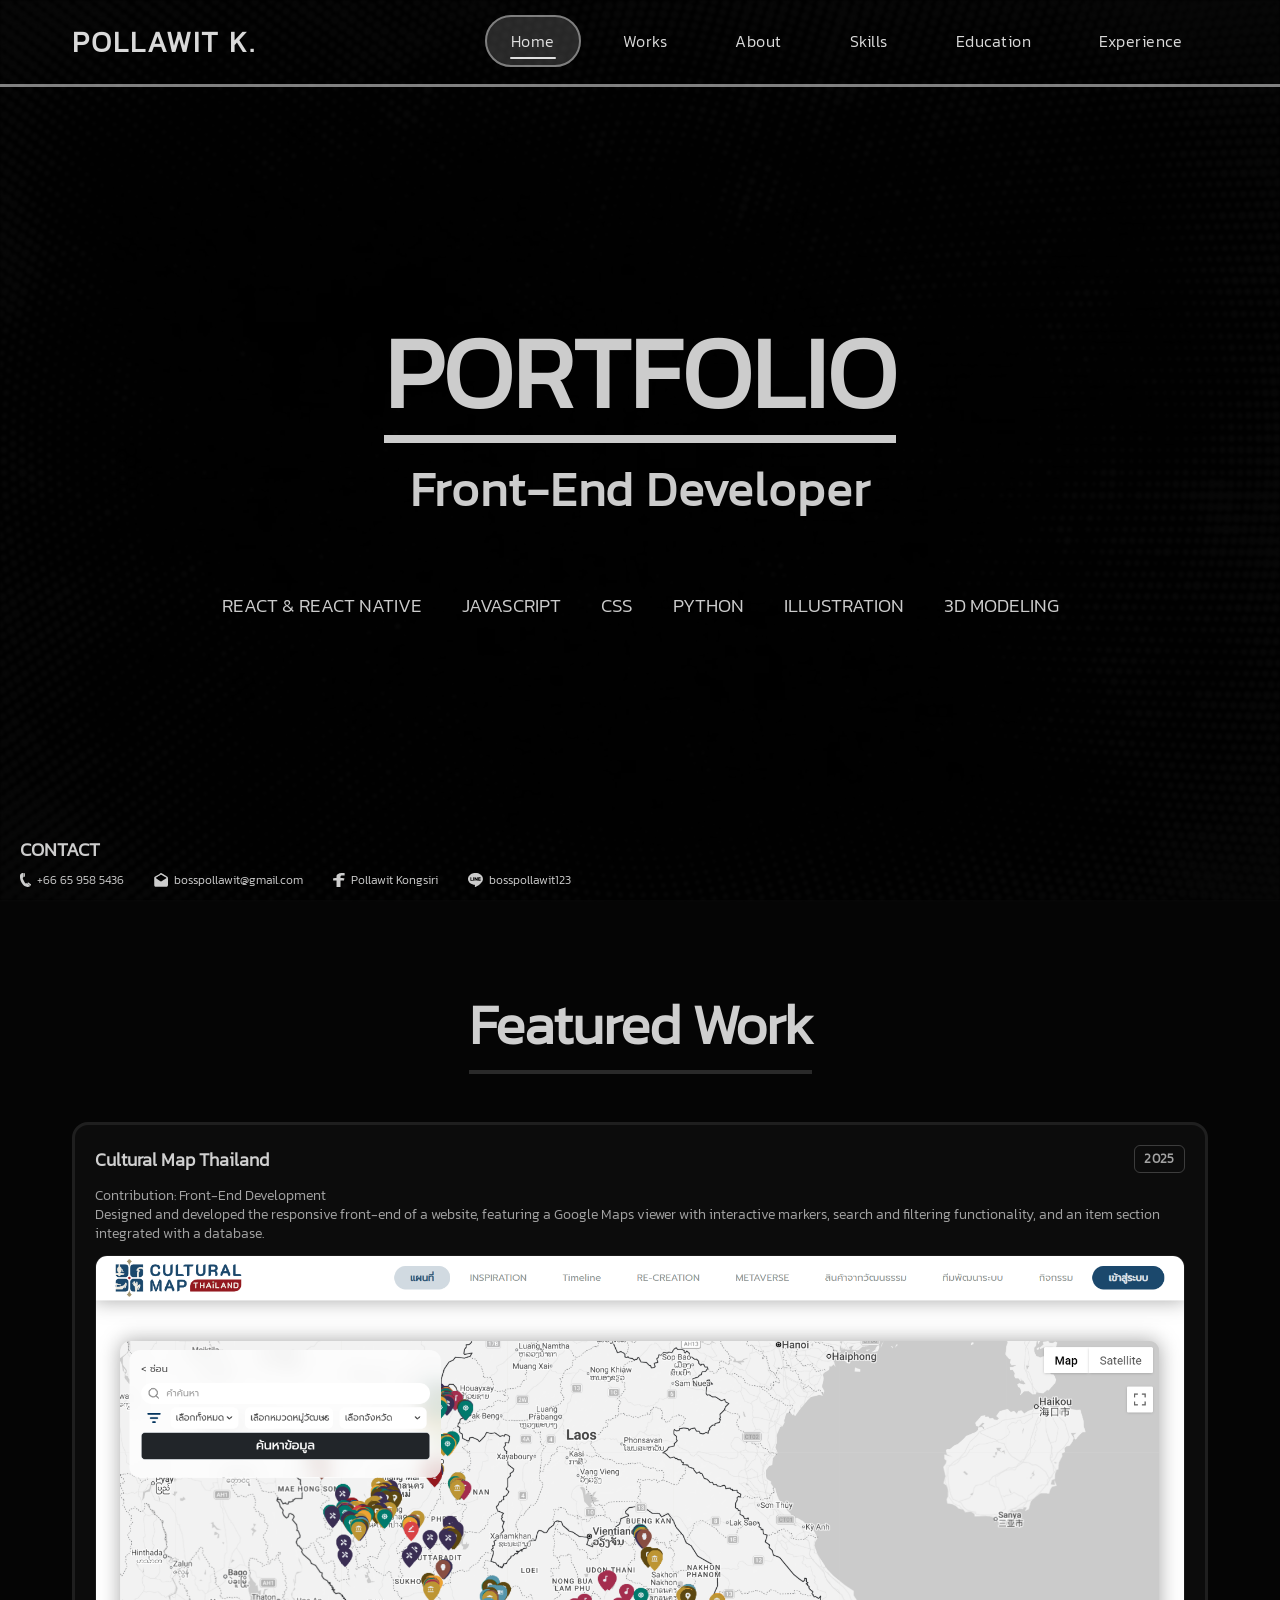
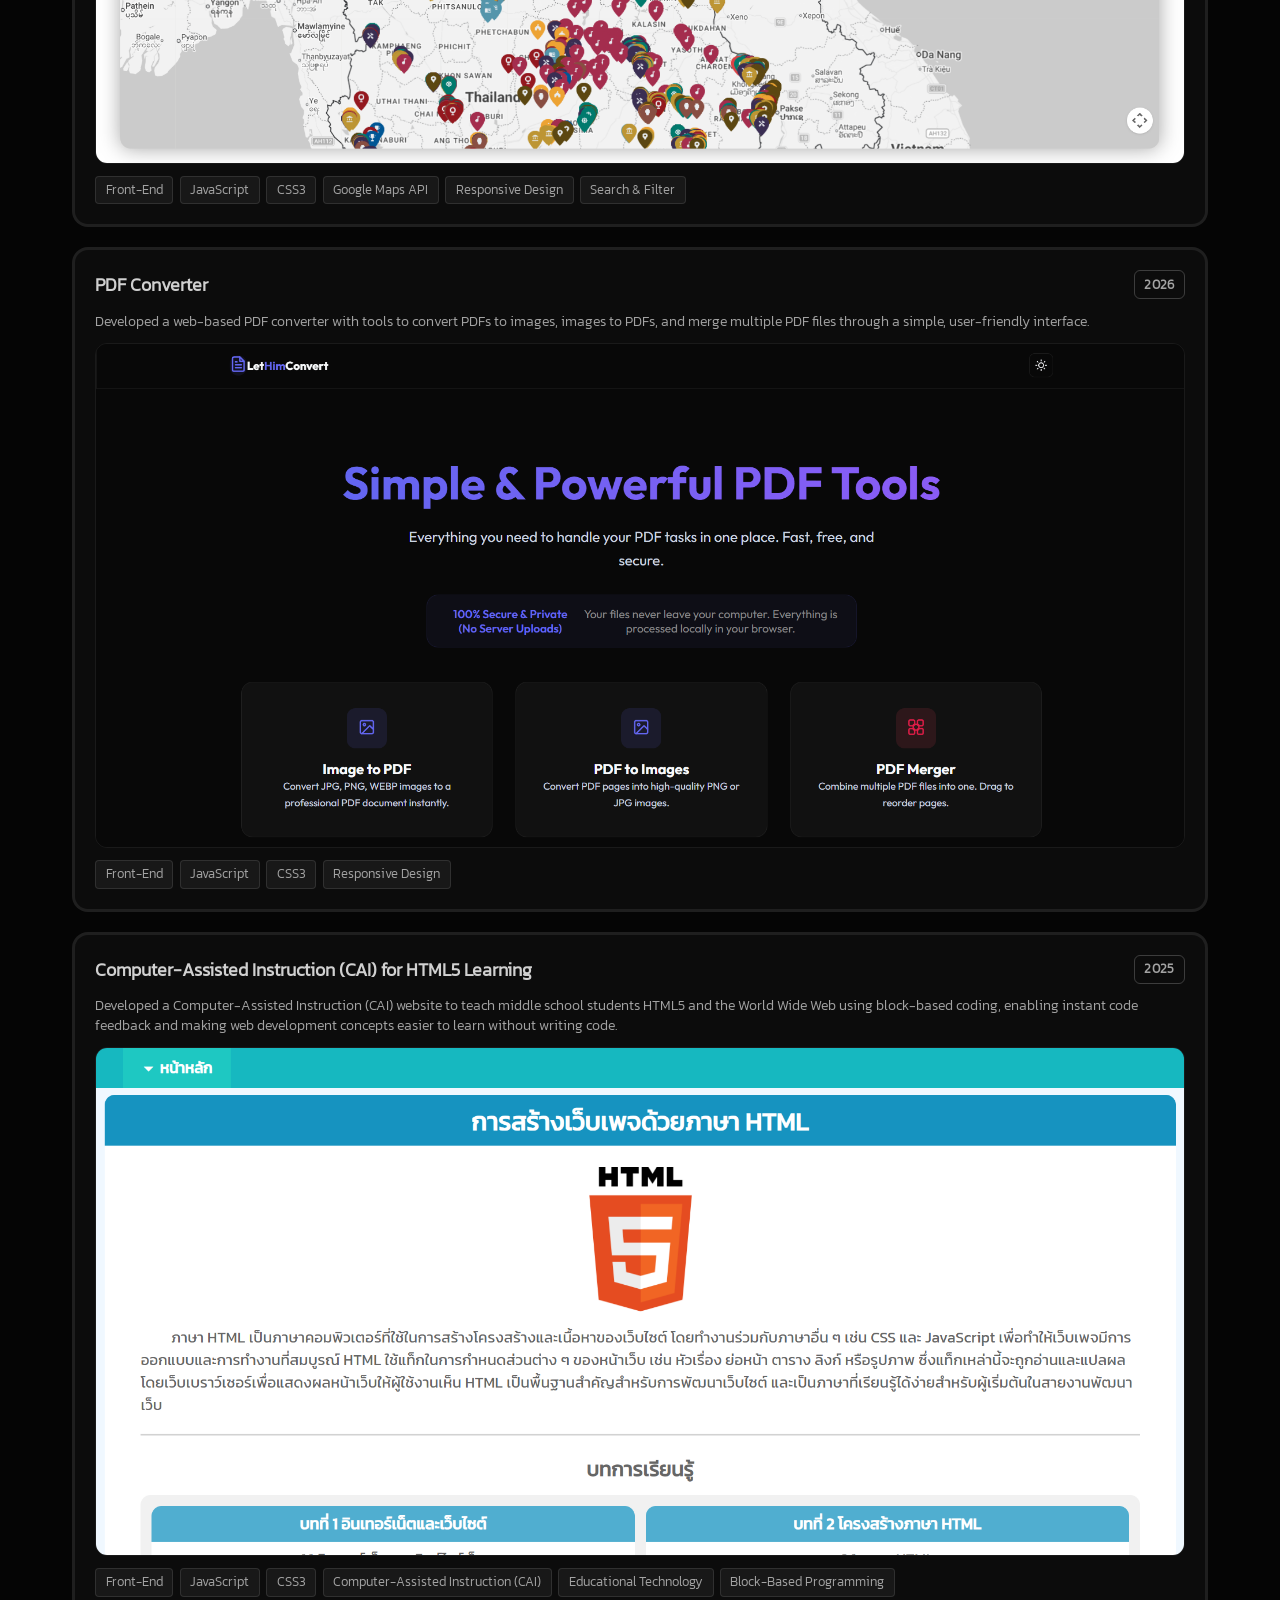
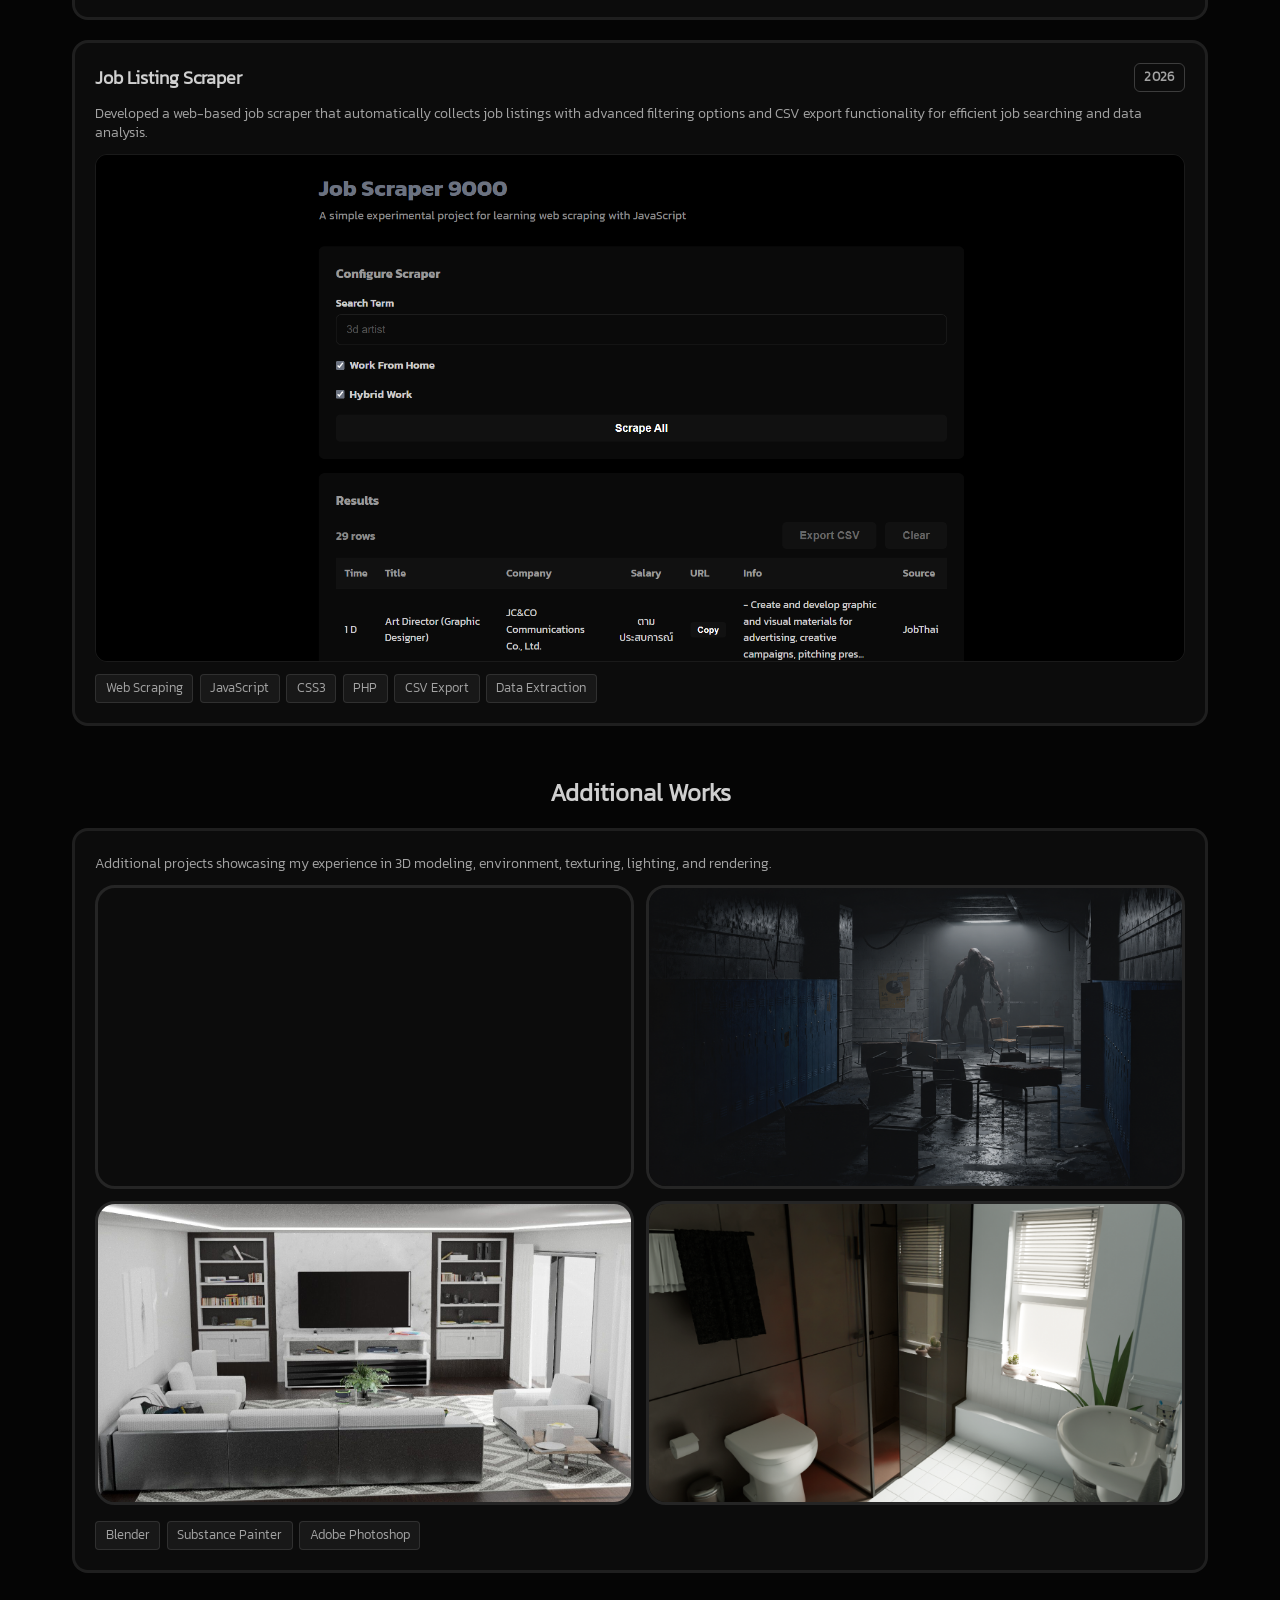
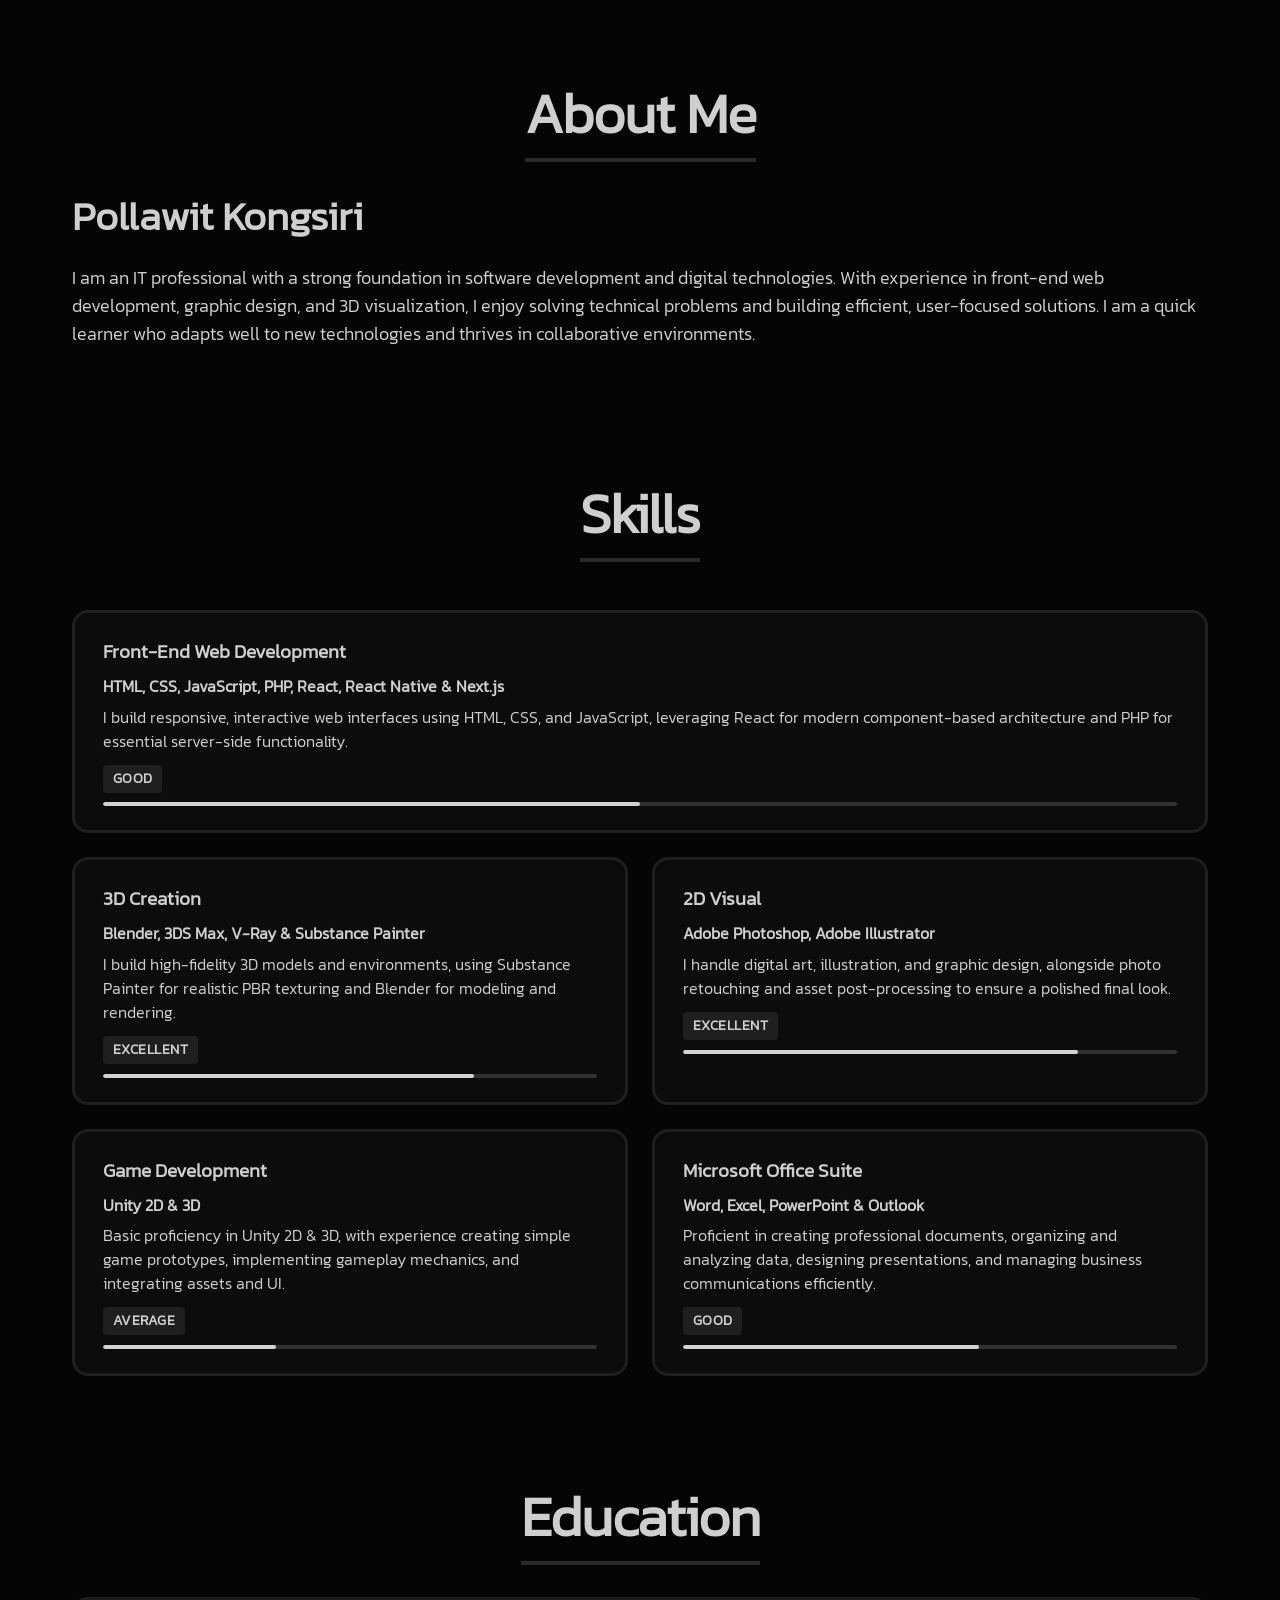
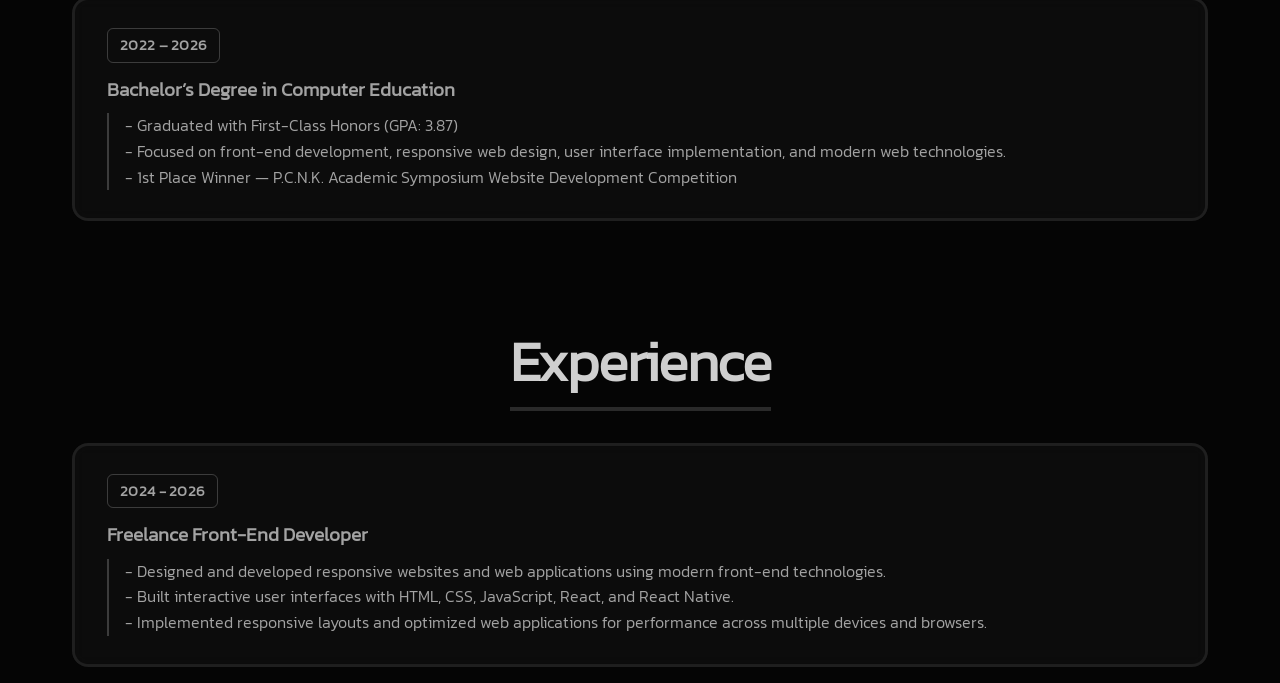
==== index.html @ aaf0870d "Update index.html" ====
<!DOCTYPE html>
<html lang="en">

<head>
    <meta charset="UTF-8">
    <meta name="viewport" content="width=device-width, initial-scale=1.0">
    <title>Portfolio Pollawit</title>

    <link rel="stylesheet" href="wstyle.css">
</head>

<body>

    <div id="loader">
        <div class="loader-content">
            <div class="loader-circle"></div>
            <h1>PORTFOLIO</h1>
        </div>
    </div>

    <div class="overlay">
    </div>

    <nav id="navbar">
        <div class="nav-container">
            <a href="#home" class="logo">
                <div class="logo-text">POLLAWIT K.</div>
            </a>
            <ul class="nav-links">
                <li><a href="#home">Home</a></li>
                <li><a href="#portfolio">Works</a></li>
                <li><a href="#about">About</a></li>
                <li><a href="#skills">Skills</a></li>
                <li><a href="#timeline">Education</a></li>
                <li><a href="#exp">Experience</a></li>
            </ul>
            <div class="mobile-menu-btn" id="mobileMenuBtn">
                <span></span>
                <span></span>
                <span></span>
            </div>
        </div>
        <div class="mobile-nav" id="mobileNav">
            <ul>
                <li><a href="#home">Home</a></li>
                <li><a href="#portfolio">Works</a></li>
                <li><a href="#about">About</a></li>
                <li><a href="#skills">Skills</a></li>
                <li><a href="#timeline">Education</a></li>
                <li><a href="#exp">Experience</a></li>
            </ul>
        </div>
    </nav>

    <section id="home" class="hero">
        <div class="hero-bg-animation">
            <div class="vidcontainer">
                <video autoplay muted loop preload="true" id="vid">
                    <source src="3.mp4" type="video/mp4">
                </video>
            </div>
        </div>
        <div class="hero-content">
            <h1>PORTFOLIO</h1>
            <div class="subtitle">Front-End Developer</div>
            <div class="bannerflex">
                <div class="bannerfitem">React & React Native</div>
                <div class="bannerfitem">JavaScript</div>
                <div class="bannerfitem">CSS</div>
                <div class="bannerfitem">Python</div>
                <div class="bannerfitem">Illustration</div>
                <div class="bannerfitem">3D Modeling</div>
            </div>
        </div>
        <div class="bannerbot">
            <div class="bannerbothead">CONTACT</div>
            <div class="bannerbotflex">
                <div class="bannerfitem"><img src="phone.svg" alt="" class="bannericon">+66 65 958 5436</div>
                <div class="bannerfitem"><img src="mail.svg" alt="" class="bannericon">bosspollawit@gmail.com</div>
                <div class="bannerfitem"><img src="face.svg" alt="" class="bannericon">Pollawit Kongsiri</div>
                <div class="bannerfitem"><img src="line.svg" alt="" class="bannericon">bosspollawit123</div>
            </div>
        </div>
    </section>



    <section id="portfolio2">
        <div class="container">
            <div class="section-header">
                <h2 class="section-title">Featured Work</h2>
            </div>

            <div class="p2-grid">
                <div class="p2-item">
                    <div class="p2-item-top">
                        <h3 class="p2-item-title">Cultural Map Thailand</h3>
                        <span class="p2-year">2025</span>
                    </div>
                    <p class="p2-item-desc">Contribution: Front-End Development
                        <br>
                        Designed and developed the responsive front-end of a website, featuring a
                        Google Maps viewer with interactive markers, search and filtering functionality, and an item
                        section integrated with a database.
                    </p>
                    <div class="p2-item-img" onclick=" window.open('https://culturalmapthailand.info/map');">
                        <img src="w1.png" alt="Cultural Map Thailand">
                    </div>
                    <div class="p2-tags">
                        <span>Front-End</span>
                        <span>JavaScript</span>
                        <span>CSS3</span>
                        <span>Google Maps API</span>
                        <span>Responsive Design</span>
                        <span>Search & Filter</span>
                    </div>
                </div>

                <div class="p2-item">
                    <div class="p2-item-top">
                        <h3 class="p2-item-title">PDF Converter</h3>
                        <span class="p2-year">2026</span>
                    </div>
                    <p class="p2-item-desc">Developed a web-based PDF converter with tools to convert PDFs to images,
                        images to PDFs, and merge multiple PDF files through a simple, user-friendly interface.
                    </p>
                    <div class="p2-item-img"
                        onclick=" window.open('https://wonderingg655.github.io/LetHimConvert2/#/');">
                        <img src="w3.png" alt="PDF Converter">
                    </div>
                    <div class="p2-tags">
                        <span>Front-End</span>
                        <span>JavaScript</span>
                        <span>CSS3</span>
                        <span>Responsive Design</span>
                    </div>
                </div>

                <div class="p2-item">
                    <div class="p2-item-top">
                        <h3 class="p2-item-title">Computer-Assisted Instruction (CAI) for HTML5 Learning</h3>
                        <span class="p2-year">2025</span>
                    </div>
                    <p class="p2-item-desc">Developed a Computer-Assisted Instruction (CAI) website to teach middle
                        school students HTML5 and the World Wide Web using block-based coding, enabling instant code
                        feedback and making web development concepts easier to learn without writing code.</p>
                    <div class="p2-item-img" onclick=" window.open('https://wonderingg655.github.io/WebTest/');">
                        <img src="w2.png" alt="Computer-Assisted Instruction (CAI) for HTML5 Learning">
                    </div>
                    <div class="p2-tags">
                        <span>Front-End</span>
                        <span>JavaScript</span>
                        <span>CSS3</span>
                        <span>Computer-Assisted Instruction (CAI)</span>
                        <span>Educational Technology</span>
                        <span>Block-Based Programming</span>
                    </div>
                </div>

                <div class="p2-item">
                    <div class="p2-item-top">
                        <h3 class="p2-item-title">Job Listing Scraper</h3>
                        <span class="p2-year">2026</span>
                    </div>
                    <p class="p2-item-desc">Developed a web-based job scraper that automatically collects job listings
                        with advanced filtering options and CSV export functionality for efficient job searching and
                        data analysis.</p>
                    <div class="p2-item-img" onclick=" window.open('https://jobscraper9000.netlify.app/');">
                        <img src="w4.png" alt="Web Scraper">
                    </div>
                    <div class="p2-tags">
                        <span>Web Scraping</span>
                        <span>JavaScript</span>
                        <span>CSS3</span>
                        <span>PHP</span>
                        <span>CSV Export</span>
                        <span>Data Extraction</span>
                    </div>
                </div>
            </div>

            <h2 class="h2artwork" style="margin: 3rem  0 1rem 0">Additional Works</h2>

            <div class="p2-item">
                <p class="p2-item-desc">Additional projects showcasing my experience in 3D modeling, environment,
                    texturing, lighting, and rendering.</p>
                <div class="portfolio-grid" style="margin-top: 0; margin-bottom: 1rem;">
                    <div class="featured-collage-item">
                        <video autoplay muted loop preload="true" id="vid2">
                            <source src="3.mp4" type="video/mp4">
                        </video>
                    </div>
                    <div class="featured-collage-item">
                        <img src="3d1_1.png" alt="3D artwork">
                    </div>
                    <div class="featured-collage-item">
                        <img src="3d3_1.jpg" alt="3D artwork">
                    </div>
                    <div class="featured-collage-item">
                        <img src="3d5_1.png" alt="3D artwork">
                    </div>
                </div>
                <div class="p2-tags">
                    <span>Blender</span>
                    <span>Substance Painter</span>
                    <span>Adobe Photoshop</span>
                </div>
            </div>
        </div>
    </section>

    <section id="about">
        <div class="container">
            <div class="section-header">
                <h2 class="section-title">About Me</h2>
            </div>

            <div class="about-content" style="margin-top: -10px;">
                <div class="about-intro">
                    <div class="about-text">
                        <h3>Pollawit Kongsiri</h3>
                        <p>I am an IT professional with a strong foundation in software development and digital
                            technologies. With experience in front-end web development, graphic design, and 3D
                            visualization, I enjoy solving technical problems and building efficient, user-focused
                            solutions. I am a quick learner who adapts well to new technologies and thrives in
                            collaborative environments.</p>
                    </div>
                </div>
            </div>
        </div>
    </section>

    <section id="skills">
        <div class="container">
            <div class="section-header">
                <h2 class="section-title">Skills</h2>
            </div>

            <div class="skills-container">
                <div class="skills-list">

                    <div class="skill-item skill-item--full">
                        <h4>Front-End Web Development</h4>
                        <p><strong>HTML, CSS, JavaScript, PHP, React, React Native & Next.js</strong></p>
                        <p>I build responsive, interactive web interfaces using HTML, CSS, and JavaScript, leveraging
                            React for modern component-based architecture and PHP for essential server-side
                            functionality.
                        </p>
                        <span class="skill-level">Good</span>
                        <div class="skill-progress">
                            <div class="skill-progress-bar" style="width: 50%"></div>
                        </div>
                    </div>

                    <div class="skill-item">
                        <h4>3D Creation</h4>
                        <p><strong>Blender, 3DS Max, V-Ray & Substance Painter</strong></p>
                        <p>I build high-fidelity 3D models and environments, using Substance Painter for realistic PBR
                            texturing and Blender for modeling and rendering.</p>
                        <span class="skill-level">Excellent</span>
                        <div class="skill-progress">
                            <div class="skill-progress-bar" style="width: 75%"></div>
                        </div>
                    </div>

                    <div class="skill-item">
                        <h4>2D Visual</h4>
                        <p><strong>Adobe Photoshop, Adobe Illustrator</strong></p>
                        <p>I handle digital art, illustration, and graphic design, alongside photo retouching and asset
                            post-processing to ensure a polished final look.</p>
                        <span class="skill-level">Excellent</span>
                        <div class="skill-progress">
                            <div class="skill-progress-bar" style="width: 80%"></div>
                        </div>
                    </div>

                    <div class="skill-item">
                        <h4>Game Development</h4>
                        <p><strong>Unity 2D & 3D</strong></p>
                        <p>Basic proficiency in Unity 2D & 3D, with experience creating simple game prototypes,
                            implementing gameplay mechanics, and integrating assets and UI.</p>
                        <span class="skill-level">Average</span>
                        <div class="skill-progress">
                            <div class="skill-progress-bar" style="width: 35%"></div>
                        </div>
                    </div>

                    <div class="skill-item">
                        <h4>Microsoft Office Suite</h4>
                        <p><strong>Word, Excel, PowerPoint & Outlook</strong></p>
                        <p>Proficient in creating professional documents, organizing and analyzing data, designing
                            presentations, and managing business communications efficiently.</p>
                        <span class="skill-level">Good</span>
                        <div class="skill-progress">
                            <div class="skill-progress-bar" style="width: 60%"></div>
                        </div>
                    </div>
                </div>
            </div>
        </div>
    </section>

    <section id="timeline">
        <div class="container">
            <div class="section-header">
                <h2 class="section-title">Education</h2>
            </div>

            <div class="timeline-container">
                <div class="timeline-content">
                    <span class="timeline-year">2022 – 2026</span>
                    <h3 class="timeline-title">Bachelor’s Degree in Computer Education</h3>
                    <p class="timeline-achievement">- Graduated with First-Class Honors (GPA: 3.87) <br>
                        - Focused on front-end development, responsive web design, user interface implementation, and
                        modern web technologies. <br>
                        - 1st Place Winner — P.C.N.K. Academic Symposium Website Development
                        Competition</p>
                </div>
            </div>
        </div>
    </section>

    <section id="exp">
        <div class="container">
            <div class="section-header">
                <h2 class="section-title">Experience</h2>
            </div>

            <div class="timeline-container">
                <div class="timeline-content">
                    <span class="timeline-year">2024 - 2026</span>
                    <h3 class="timeline-title">Freelance Front-End Developer</h3>
                    <p class="timeline-achievement">- Designed and developed responsive websites and web applications
                        using modern front-end technologies. <br>
                        - Built interactive user interfaces with HTML, CSS, JavaScript, React, and React Native. <br>
                        - Implemented responsive layouts and optimized web applications for performance across multiple
                        devices and browsers.
                    </p>
                </div>
            </div>
        </div>
    </section>

    <script src="js.js"></script>

</html>
---- wstyle.css ----
@charset "utf-8";

html {
    scroll-behavior: smooth;
}

* {
    margin: 0;
    padding: 0;
    box-sizing: border-box;
}

:root {
    color-scheme: dark;
    --white-text: rgba(255, 255, 255, 0.85);
    --black-text: rgba(230, 230, 230, 0.9);
    --glass-bg: rgba(255, 255, 255, 0.03);
    --glass-border: rgba(255, 255, 255, 0.08);
    --accent-blue: #9ca3af;
    --accent-blue-dark: #6b7280;
    --accent-glow: rgba(156, 163, 175, 0.15);
    --accent-hover: rgba(156, 163, 175, 0.8);
    --bg-color: #000000;
    --text-secondary: #a3a3a3;
    --section-bg: rgba(255, 255, 255, 0.02);
}

@font-face {
    font-family: myFont;
    src: url(Kanit-Light.ttf);
}

body {
    font-family: 'myFont';
    background-attachment: fixed;
    overflow-x: hidden;
    min-height: 100vh;
    line-height: 1.6;
    background-color: var(--bg-color);
    color: var(--text-secondary);
}

.container {
    max-width: 1200px;
    margin: 0 auto;
    padding: 0 2rem;
}

nav {
    position: fixed;
    top: 0;
    width: 100%;
    z-index: 50;
    padding: 0.8rem 0;
    transition: all 0.4s cubic-bezier(0.4, 0, 0.2, 1);
    background: rgba(0, 0, 0, 0.2);
    backdrop-filter: blur(10px);
    -webkit-backdrop-filter: blur(10px);
    border-bottom: 3px solid rgba(255, 255, 255, 0.5);
    box-shadow: 0 4px 30px rgba(0, 0, 0, 0.3);
    color: var(--white-text);
}

nav.scrolled {
    border-bottom: 3px solid rgba(255, 255, 255, 0.1);
    color: var(--black-text);
    background: rgba(0, 0, 0, 0.85);
}

.nav-container {
    max-width: 1200px;
    margin: 0 auto;
    display: flex;
    justify-content: space-between;
    align-items: center;
    padding: 0.375rem 2rem;
    flex-wrap: nowrap;
    gap: 0.5rem;
}

.logo {
    display: flex;
    align-items: center;
    gap: 0.5rem;
    text-decoration: none;
    color: inherit;
    transition: opacity 0.3s ease;
}

.logo:hover {
    opacity: 0.85;
}

.logo-text {
    font-size: 1.8rem;
    font-weight: 700;
    letter-spacing: 2px;
}

.nav-links {
    display: flex;
    list-style: none;
    gap: 1rem;
}

.nav-links a {
    text-decoration: none;
    padding: 0.75rem 1.5rem;
    border-radius: 50px;
    font-weight: 500;
    letter-spacing: 0.5px;
    position: relative;
    border: 2px solid transparent;
    color: var(--white-text);
    transition: all 0.3s cubic-bezier(0.4, 0, 0.2, 1);
}

nav.scrolled .nav-links a {
    color: var(--black-text);
}

.nav-links a::after {
    content: '';
    position: absolute;
    bottom: 6px;
    left: 50%;
    width: 0;
    height: 2px;
    background: currentColor;
    border-radius: 1px;
    transition: width 0.3s cubic-bezier(0.4, 0, 0.2, 1), left 0.3s cubic-bezier(0.4, 0, 0.2, 1);
}

.nav-links a:hover {
    transform: translateY(-2px);
    background: rgba(204, 204, 204, 0.1);
}

nav.scrolled .nav-links a:hover {
    background: rgba(255, 255, 255, 0.08);
}

.nav-links a:hover::after {
    width: 50%;
    left: 25%;
}

.nav-links a.active {
    background: rgba(255, 255, 255, 0.15);
    border-color: rgba(255, 255, 255, 0.4);
}

nav.scrolled .nav-links a.active {
    background: rgba(255, 255, 255, 0.15);
    border-color: rgba(255, 255, 255, 0.3);
}

.nav-links a.active::after {
    width: 50%;
    left: 25%;
}

@media (max-width: 1000px) {
    .nav-container {
        justify-content: center;
        flex-direction: column;
        gap: 1.5rem;
        padding: 1rem 0.5rem;
    }

    .logo {
        order: 1;
    }

    .nav-links {
        order: 2;
        gap: 0.5rem;
        flex-wrap: nowrap;
        justify-content: center;
    }

    .nav-links a {
        padding: 0.5rem 1.25rem;
    }

    .mobile-menu-btn {
        display: none !important;
    }

    .hero {
        padding-top: 240px;
    }
}

@media (max-width: 880px) {
    .hero {
        padding-top: 160px;
    }
}

.mobile-menu-btn {
    display: none;
    flex-direction: column;
    cursor: pointer;
    gap: 4px;
    padding: 0.5rem;
}

.mobile-menu-btn span {
    width: 25px;
    height: 3px;
    background: var(--white-text);
    border-radius: 2px;
    transition: all 0.3s ease;
}

nav.scrolled .mobile-menu-btn span {
    background: var(--black-text);
}

.mobile-menu-btn.active span:nth-child(1) {
    transform: rotate(45deg) translate(6px, 6px);
}

.mobile-menu-btn.active span:nth-child(2) {
    opacity: 0;
}

.mobile-menu-btn.active span:nth-child(3) {
    transform: rotate(-45deg) translate(6px, -6px);
}

.mobile-nav {
    position: fixed;
    top: 80px;
    left: 0;
    width: 100%;
    backdrop-filter: blur(30px);
    -webkit-backdrop-filter: blur(30px);
    background: rgba(0, 0, 0, 0.2);
    transform: translateY(-100%);
    transition: 0.3s ease;
    border-bottom: 1px solid rgba(255, 255, 255, 0.1);
    opacity: 0;
    pointer-events: none;
}

nav.scrolled .mobile-nav {
    background-color: rgba(11, 15, 25, 0.85);
}

.mobile-nav.active {
    transform: translateY(0);
    background: rgba(0, 0, 0, 0.2);
    opacity: 1;
    pointer-events: auto;
}

.mobile-nav ul {
    list-style: none;
    padding: 2rem;
    display: flex;
    flex-direction: column;
    gap: 0.7rem;
}

.mobile-nav a {
    color: var(--white-text);
    text-decoration: none;
    padding: 1rem;
    border-radius: 15px;
    transition: all 0.3s ease;
    text-align: center;
    font-weight: 500;
    display: block;
    position: relative;
    border: 2px solid transparent;
}

nav.scrolled .mobile-nav a {
    color: var(--black-text);
}

.mobile-nav a:hover {
    background: rgba(255, 255, 255, 0.1);
}

nav.scrolled .mobile-nav a:hover {
    background: rgba(255, 255, 255, 0.08);
}

.mobile-nav a.active {
    background: rgba(255, 255, 255, 0.15);
    border-color: var(--white-text);
}

nav.scrolled .mobile-nav a.active {
    background: rgba(255, 255, 255, 0.15);
    border-color: var(--black-text);
}

section {
    padding: 3rem 0 1rem;
    position: relative;
    background: var(--section-bg);
}

#home {
    background: transparent;
}

.section-header {
    text-align: center;
    margin-top: 2rem;
    margin-bottom: 2rem;
    color: var(--black-text);
}

.section-title {
    font-size: clamp(2rem, 5vw, 3.5rem);
    font-weight: 700;
    margin-bottom: 1rem;
    border-bottom: 4px solid rgba(255, 255, 255, 0.15);
    letter-spacing: -1px;
    width: fit-content;
    margin: auto;
}

.hero {
    min-height: 100vh;
    display: flex;
    align-items: center;
    justify-content: center;
    padding: 100px auto;
    position: relative;
    overflow: hidden;
}

.hero-bg-animation {
    position: absolute;
    top: 0;
    left: 0;
    right: 0;
    bottom: 0;
    overflow: hidden;
    z-index: 1;
}


.hero-content {
    position: relative;
    z-index: 2;
    display: flex;
    flex-direction: column;
    align-items: center;
    text-align: center;
    max-width: 1000px;
    margin: 0 auto;
    color: rgba(255, 255, 255, 0.8);
}

.hero h1 {
    font-size: clamp(6rem, 8vw, 10rem);
    line-height: 1.22;
    overflow: hidden;
    font-weight: 900;
    margin-bottom: 0.5rem;
    letter-spacing: -1px;
    animation: slideInUp 1s ease-out;
    border-bottom: clamp(2px, 1vw, 8px) solid rgba(255, 255, 255, 0.8);
}

.hero .subtitle {
    font-size: clamp(2.5rem, 8vw, 3rem);
    margin-bottom: 0.8rem;
    font-weight: 700;
    letter-spacing: 1px;
    animation: slideInUp 1s ease-out 0.3s both;
}

.bannerflex {
    margin-top: 50px;
    display: flex;
    justify-content: center;
    gap: 20px;
    flex-direction: row;
    flex-wrap: wrap;
    align-items: center;
}

.bannerfitem {
    font-size: clamp(0.75rem, 2vw, 1.2rem);
    animation: slideInUp 1s ease-out 0.3s both;
    padding: 0 10px;
}

.bannerflex .bannerfitem {
    text-transform: uppercase;
}

.bannerbot {
    position: absolute;
    width: 100%;
    height: auto;
    padding: 10px;
    left: 0;
    bottom: 0;
    z-index: 2;
    color: rgba(255, 255, 255, 0.8);
    animation: slideInUp 1s ease-out 0.3s both;
}

.bannerbotflex {
    display: flex;
    justify-content: left;
    gap: 10px;
    flex-direction: row;
    flex-wrap: wrap;
    align-items: center;
}

.bannerbotflex .bannerfitem {
    font-size: clamp(0.65rem, 2vw, 0.75rem);
    display: inline-flex;
    align-items: center;
    gap: 6px;
    min-width: 0;
    flex-shrink: 1;
}

.bannerbotflex .bannericon {
    width: auto;
    height: 14px;
    flex-shrink: 0;
    opacity: 0.8;
}

.bannerbotflex img[src="face.svg"] {
    width: 12px;
}

.bannerbothead {
    font-size: clamp(0.85rem, 2vw, 1.2rem);
    font-weight: 900;
    padding: 0 10px;
    margin-bottom: 5px;
}

.about-content {
    display: flex;
    flex-direction: column;
    gap: 3rem;
    margin-top: 3rem;
}

.about-intro {
    display: flex;
    align-items: center;
    gap: 3rem;
    flex-wrap: wrap;
    justify-content: center;
}

.about-text {
    flex: 1;
    min-width: 300px;
    color: var(--black-text);
    text-decoration: none;
}

.about-text h3 {
    font-size: clamp(1.5rem, 4vw, 2.5rem);
    margin-bottom: 1rem;
}

.about-text p {
    font-size: 1.1rem;
    margin-bottom: 1.5rem;
}

@keyframes slideInUp {
    from {
        opacity: 0;
        transform: translateY(50px);
    }

    to {
        opacity: 1;
        transform: translateY(0);
    }
}

.skills-container {
    position: relative;
    margin-top: 3rem;
}

.skills-list {
    display: grid;
    grid-template-columns: 1fr 1fr;
    gap: 1.5rem;
}

.skill-item {
    background: var(--glass-bg);
    border: 3px solid var(--glass-border);
    backdrop-filter: blur(8px);
    -webkit-backdrop-filter: blur(8px);
    border-radius: 16px;
    padding: 1.5rem 1.75rem;
    transition: all 0.3s ease;
    color: var(--black-text);
}

.skill-item--full {
    grid-column: 1 / -1;
}

.skill-item:hover {
    transform: translateY(-4px);
    border-color: var(--accent-hover);
    box-shadow: 0 12px 32px var(--accent-glow);
}

.skill-item h4 {
    font-size: 1.2rem;
    margin-bottom: 0.15rem;
    color: var(--black-text);
}

.skill-item p {
    font-size: 1rem;
    line-height: 1.5;
    margin-top: 0.4rem;
}

.skill-level {
    display: inline-block;
    font-size: 0.85rem;
    font-weight: 600;
    text-transform: uppercase;
    letter-spacing: 0.04em;
    margin-top: 0.75rem;
    padding: 0.2rem 0.6rem;
    border-radius: 4px;
    background: rgba(255, 255, 255, 0.08);
}

.skill-progress {
    margin-top: 0.6rem;
    height: 4px;
    background: rgba(255, 255, 255, 0.15);
    border-radius: 2px;
    overflow: hidden;
}

.skill-progress-bar {
    height: 100%;
    background: var(--black-text);
    border-radius: 2px;
    transition: width 1s ease;
}

.timeline-container {
    position: relative;
    margin: 0 auto;
}


.timeline-content {
    background: var(--glass-bg);
    border: 3px solid var(--glass-border);
    backdrop-filter: blur(8px);
    -webkit-backdrop-filter: blur(8px);
    border-radius: 16px;
    padding: 1.75rem 2rem;
    position: relative;
    transition: all 0.3s ease;
}

.timeline-content:hover {
    transform: translateY(-4px);
    border-color: var(--accent-hover);
    box-shadow: 0 12px 32px var(--accent-glow);
}

.timeline-year {
    display: inline-block;
    font-size: 0.95rem;
    font-weight: 600;
    padding: 0.25rem 0.75rem;
    border: 1px solid rgba(255, 255, 255, 0.2);
    border-radius: 6px;
    margin-bottom: 0.75rem;
    letter-spacing: 0.02em;
}

.timeline-title {
    font-size: 1.2rem;
    font-weight: 700;
    margin-bottom: 0.1rem;
}

.timeline-achievement {
    font-size: 1rem;
    margin-top: 0.5rem;
    padding-left: 1rem;
    border-left: 2px solid rgba(255, 255, 255, 0.2);
}

@media (max-width: 768px) {
    .nav-container {
        padding: 0rem 2rem;
    }

    .timeline-container {
        min-height: 200px;
    }
}

.p2-grid {
    display: grid;
    grid-template-columns: 1fr;
    gap: 1.25rem;
    margin-top: 3rem;
}

.p2-item {
    background: var(--glass-bg);
    border: 3px solid var(--glass-border);
    border-radius: 16px;
    padding: 1.25rem;
    transition: all 0.3s ease;
}

.p2-item:hover {
    transform: translateY(-4px);
    border-color: var(--accent-hover);
    box-shadow: 0 12px 32px var(--accent-glow);
}

.p2-item-top {
    display: flex;
    justify-content: space-between;
    align-items: flex-start;
    margin-bottom: 0.75rem;
    gap: 1rem;
}

.p2-item-desc {
    font-size: 0.85rem;
    color: var(--text-secondary);
    margin: 0.15rem 0 0.75rem;
    line-height: 1.4;
}

.p2-item-title {
    font-size: 1.15rem;
    color: var(--black-text);
}

.p2-year {
    display: inline-block;
    font-size: 0.8rem;
    font-weight: 600;
    padding: 0.2rem 0.6rem;
    border: 1px solid rgba(255, 255, 255, 0.2);
    border-radius: 6px;
    letter-spacing: 0.02em;
    white-space: nowrap;
}

.p2-item-img {
    border-radius: 12px;
    overflow: hidden;
    margin-bottom: 0.75rem;
    border: 1px solid rgba(255, 255, 255, 0.06);
}

.p2-item-img img {
    width: 100%;
    height: auto;
    display: block;
}

.p2-item-img img:hover{
    cursor: pointer;
}

.p2-tags {
    display: flex;
    flex-wrap: wrap;
    gap: 0.4rem;
}

.p2-tags span {
    font-size: 0.8rem;
    padding: 0.2rem 0.6rem;
    background: rgba(255, 255, 255, 0.05);
    border: 1px solid rgba(255, 255, 255, 0.1);
    border-radius: 4px;
    color: var(--text-secondary);
}

.portfolio-grid {
    display: grid;
    grid-template-columns: 1fr 1fr;
    grid-template-rows: 1fr 1fr;
    gap: 12px;
    height: 620px;
    margin-top: 3rem;
}

@media (max-width: 1024px) {
    .hero-content {
        transform: translateY(-2.5rem);
    }

    .bannerflex {
        margin-top: 25px;
    }

    .bannerfitem {
        font-size: clamp(0.75rem, 2vw, 1rem);
    }

    .hero h1 {
        font-size: clamp(1.5rem, 5.5vw, 4rem);
    }

    .hero .subtitle {
        font-size: clamp(1rem, 5vw, 1.5rem);
    }

    .about-intro {
        flex-direction: column;
        text-align: center;
    }
}

@media (max-width: 768px) {

    .bannerflex {
        margin-top: 25px;
    }

    .timeline-container {
        padding-left: 1.5rem;
    }

    .bannerflex {
        gap: 10px;
    }

    .bannerbot {
        padding: 8px;
    }

    .bannerbotflex {
        gap: 8px 12px;
    }

    .bannerbotflex .bannerfitem {
        padding: 0 6px;
    }

    .bannerbotflex .bannericon {
        height: 12px;
    }

    .bannerbotflex img[src="face.svg"] {
        width: 10px;
    }

    .nav-container {
        flex-direction: row;
        justify-content: space-between;
    }

    .logo {
        order: 1;
    }

    .mobile-menu-btn {
        order: 2;
        display: flex !important;
    }

    .nav-links {
        display: none;
    }

    .hero {
        padding-top: 150px;
    }

    .hero h1 {
        font-size: clamp(2rem, 7vw, 3.5rem);
    }

    .hero .subtitle {
        font-size: 1.2rem;
    }

    .portfolio-grid {
        grid-template-columns: 1fr 1fr;
        grid-template-rows: auto;
        height: auto;
    }

}

@media (max-width: 480px) {
    .hero-content {
        transform: translateY(-5rem);
    }

    .container {
        padding: 0 1rem;
    }

    .bannerbotflex {
        flex-direction: column;
        align-items: flex-start;
        gap: 6px;
    }

    .bannerbotflex .bannerfitem {
        padding: 0 4px;
        width: 100%;
    }

    .bannerbothead {
        padding: 0 4px;
    }

    .nav-container {
        padding: 0 1rem;
    }

    .hero h1 {
        font-size: 2rem;
    }

    .section-title {
        font-size: 1.8rem;
    }

    .portfolio-grid {
        grid-template-columns: 1fr 1fr;
        gap: 8px;
    }

}

@media (prefers-reduced-motion: reduce) {

    *,
    *::before,
    *::after {
        animation-duration: 0.01ms !important;
        animation-iteration-count: 1 !important;
        transition-duration: 0.01ms !important;
    }
}

#vid {
    width: 100%;
    height: 100%;
    object-fit: cover;
    position: absolute;
    left: 0;
    top: 0;
}

.vidcontainer {
    position: absolute;
    top: 0;
    left: 0;
    right: 0;
    bottom: 0;
    overflow: hidden;
}

.h2artwork {
    text-align: center;
    color: var(--black-text);
    margin-top: 3rem;
    margin-bottom: -20px;
}

.featured-collage {
    display: grid;
    grid-template-columns: 2fr 1fr;
    grid-template-rows: 1fr 1fr;
    gap: 12px;
    height: 420px;
    margin-bottom: 1rem;
    margin-top: 3rem;
}

.featured-collage-item {
    overflow: hidden;
    border-radius: 20px;
    border: 3px solid rgba(255, 255, 255, 0.1);
    min-height: 0;
    position: relative;
    transition: all 0.4s ease;
    display: flex;
    flex-direction: column;
}

.featured-collage-item img {
    display: block;
    width: 100%;
    height: 100%;
    flex: 1;
    min-height: 0;
    object-fit: cover;
}

.featured-collage-item::after {
    content: '';
    position: absolute;
    top: 0;
    left: 0;
    width: 100%;
    height: 100%;
    background: linear-gradient(to bottom, rgba(0, 0, 0, 0) 0%, rgba(0, 0, 0, 0.7) 100%);
    opacity: 0;
    transition: opacity 0.3s ease;
    pointer-events: none;
}

.featured-collage-item:hover {
    transform: translateY(-4px);
    border-color: var(--accent-hover);
    box-shadow: 0 12px 32px var(--accent-glow);
    cursor: pointer;
}

.featured-collage-item:hover::after {
    opacity: 1;
}

.featured-collage-item--main {
    grid-row: 1 / span 2;
    grid-column: 1;
}

.featured-collage-three .featured-collage-item--main {
    overflow: hidden;
}

.featured-collage-item--main .vidcontainer {
    display: block;
    height: 100%;
    width: 100%;
    object-fit: cover;
}

.featured-collage-item--main .vidcontainer #vid2 {
    width: 100%;
    height: 100%;
    object-fit: cover;
    position: absolute;
    left: 50%;
    top: 50%;
    transform: translate(-50%, -50%);
}


@media (max-width: 768px) {
    .featured-collage {
        grid-template-columns: 1fr 1fr;
        grid-template-rows: auto;
        height: auto;
    }

    .featured-collage-item--main {
        grid-column: 1 / -1;
        grid-row: 1;
        min-height: 220px;
    }

    .featured-collage .featured-collage-item {
        min-height: 180px;
    }
}

@media (max-width: 480px) {
    .featured-collage {
        grid-template-columns: 1fr 1fr;
        grid-template-rows: auto;
        gap: 8px;
        height: auto;
    }

    .featured-collage-item {
        border-radius: 14px;
    }

    .featured-collage-item--main {
        min-height: auto;
    }

    .featured-collage .featured-collage-item {
        min-height: 120px;
    }
}

.featured-collage-three {
    display: grid;
    grid-template-columns: 1fr 2fr;
    grid-template-rows: repeat(2, minmax(120px, 1fr));
    gap: 12px;
    height: 420px;
    margin-bottom: 1rem;
    margin-top: 3rem;
}

.featured-collage-three .featured-collage-item--main {
    grid-column: 2;
    grid-row: 1 / span 2;
    height: 100%
}

@media (max-width: 768px) {
    .featured-collage-three {
        grid-template-columns: 1fr 1fr;
        grid-template-rows: auto;
        height: auto;
    }

    .featured-collage-three .featured-collage-item--main {
        grid-column: 1 / -1;
        grid-row: 1;
        min-height: 220px;
    }

    .featured-collage-three .featured-collage-item {
        min-height: 180px;
    }
}

@media (max-width: 480px) {
    .featured-collage-three {
        grid-template-rows: auto;
        gap: 8px;
        height: auto;
    }

    .featured-collage-three .featured-collage-item {
        min-height: 120px;
    }

    .featured-collage-three .featured-collage-item--main {
        min-height: 200px;
    }
}

.collage-grid-4-main {
    display: grid;
    grid-template-columns: 5fr 2fr;
    grid-template-rows: 4fr 3fr;
    gap: 12px;
    height: 720px;
    margin-bottom: 1rem;
    margin-top: 3rem;
}

.collage-grid-4-main .main-left {
    grid-column: 1 / span 2;
}


.grid-3d5 {
    grid-template-columns: 4fr 3fr;
    height: 820px;
}

@media (max-width: 768px) {

    .collage-grid-4-main,
    .grid-3d5 {
        grid-template-columns: 1fr 1fr;
        grid-template-rows: auto;
        height: auto;
    }

    .collage-grid-4-main .main-left {
        grid-column: 1 / -1;
        grid-row: 1;
    }

    .collage-grid-4-main .main-right {
        grid-column: 1;
        grid-row: 2;
    }

    .collage-grid-4-main .sub1 {
        grid-column: 2;
        grid-row: 2;
    }

    .collage-grid-4-main .featured-collage-item {
        min-height: 200px;
    }
}

@media (max-width: 480px) {

    .collage-grid-4-main,
    .grid-3d5 {
        grid-template-columns: 1fr 1fr;
        gap: 8px;
    }

    .collage-grid-4-main .main-left {
        grid-column: 1 / -1;
        grid-row: 1;
    }

    .collage-grid-4-main .main-right {
        grid-column: 1;
        grid-row: 2;
    }

    .collage-grid-4-main .sub1 {
        grid-column: 2;
        grid-row: 2;
    }

    .collage-grid-4-main .featured-collage-item {
        min-height: 120px;
    }
}

.collage-grid-2 {
    display: grid;
    grid-template-columns: 5fr 2fr;
    gap: 12px;
    height: 420px;
    margin-bottom: 1rem;
    margin-top: 3rem;
}

@media (max-width: 768px) {
    .skills-list {
        grid-template-columns: 1fr;
    }

    .collage-grid-2 {
        grid-template-columns: 1fr 1fr;
        height: auto;
    }

    .collage-grid-2 .featured-collage-item {
        aspect-ratio: 1;
    }
}

@media (max-width: 480px) {

    .collage-grid-2 {
        grid-template-columns: 1fr;
        gap: 8px;
    }

    .collage-grid-2 .featured-collage-item {
        aspect-ratio: 16 / 9;
    }
}

::-webkit-scrollbar {
    width: 5px;
    background-color: #0a0a0a;
}

::-webkit-scrollbar-track {
    border-radius: 10px;
    background-color: #0a0a0a;
}

::-webkit-scrollbar-thumb {
    border-radius: 10px;
    background-color: #2a2a2a;
}

.overlay {
    position: fixed;
    width: 100%;
    height: 100vh;
    z-index: 90;
    opacity: 3%;
    filter: blur(1px) invert();
    mix-blend-mode: screen;
    background-size: cover;
    background-position: center;
    pointer-events: none;
    background-image: url(dots.avif);
}

#loader {
    position: fixed;
    top: 0;
    left: 0;
    width: 100%;
    height: 100vh;
    background: var(--bg-color);
    display: flex;
    justify-content: center;
    align-items: center;
    z-index: 9999;
    transition: opacity 1s ease, visibility 1s ease;
}

#loader.fade-out {
    opacity: 0;
    visibility: hidden;
}

.loader-content {
    text-align: center;
}

.loader-circle {
    width: 50px;
    height: 50px;
    border: 3px solid rgba(255, 255, 255, 0.1);
    border-top: 3px solid var(--accent-blue);
    border-radius: 50%;
    margin: 0 auto 1rem;
    animation: spin 1s linear infinite;
}

.loader-content h1 {
    font-size: 1.5rem;
    color: var(--white-text);
    letter-spacing: 2px;
}

@keyframes spin {
    0% {
        transform: rotate(0deg);
    }

    100% {
        transform: rotate(360deg);
    }
}
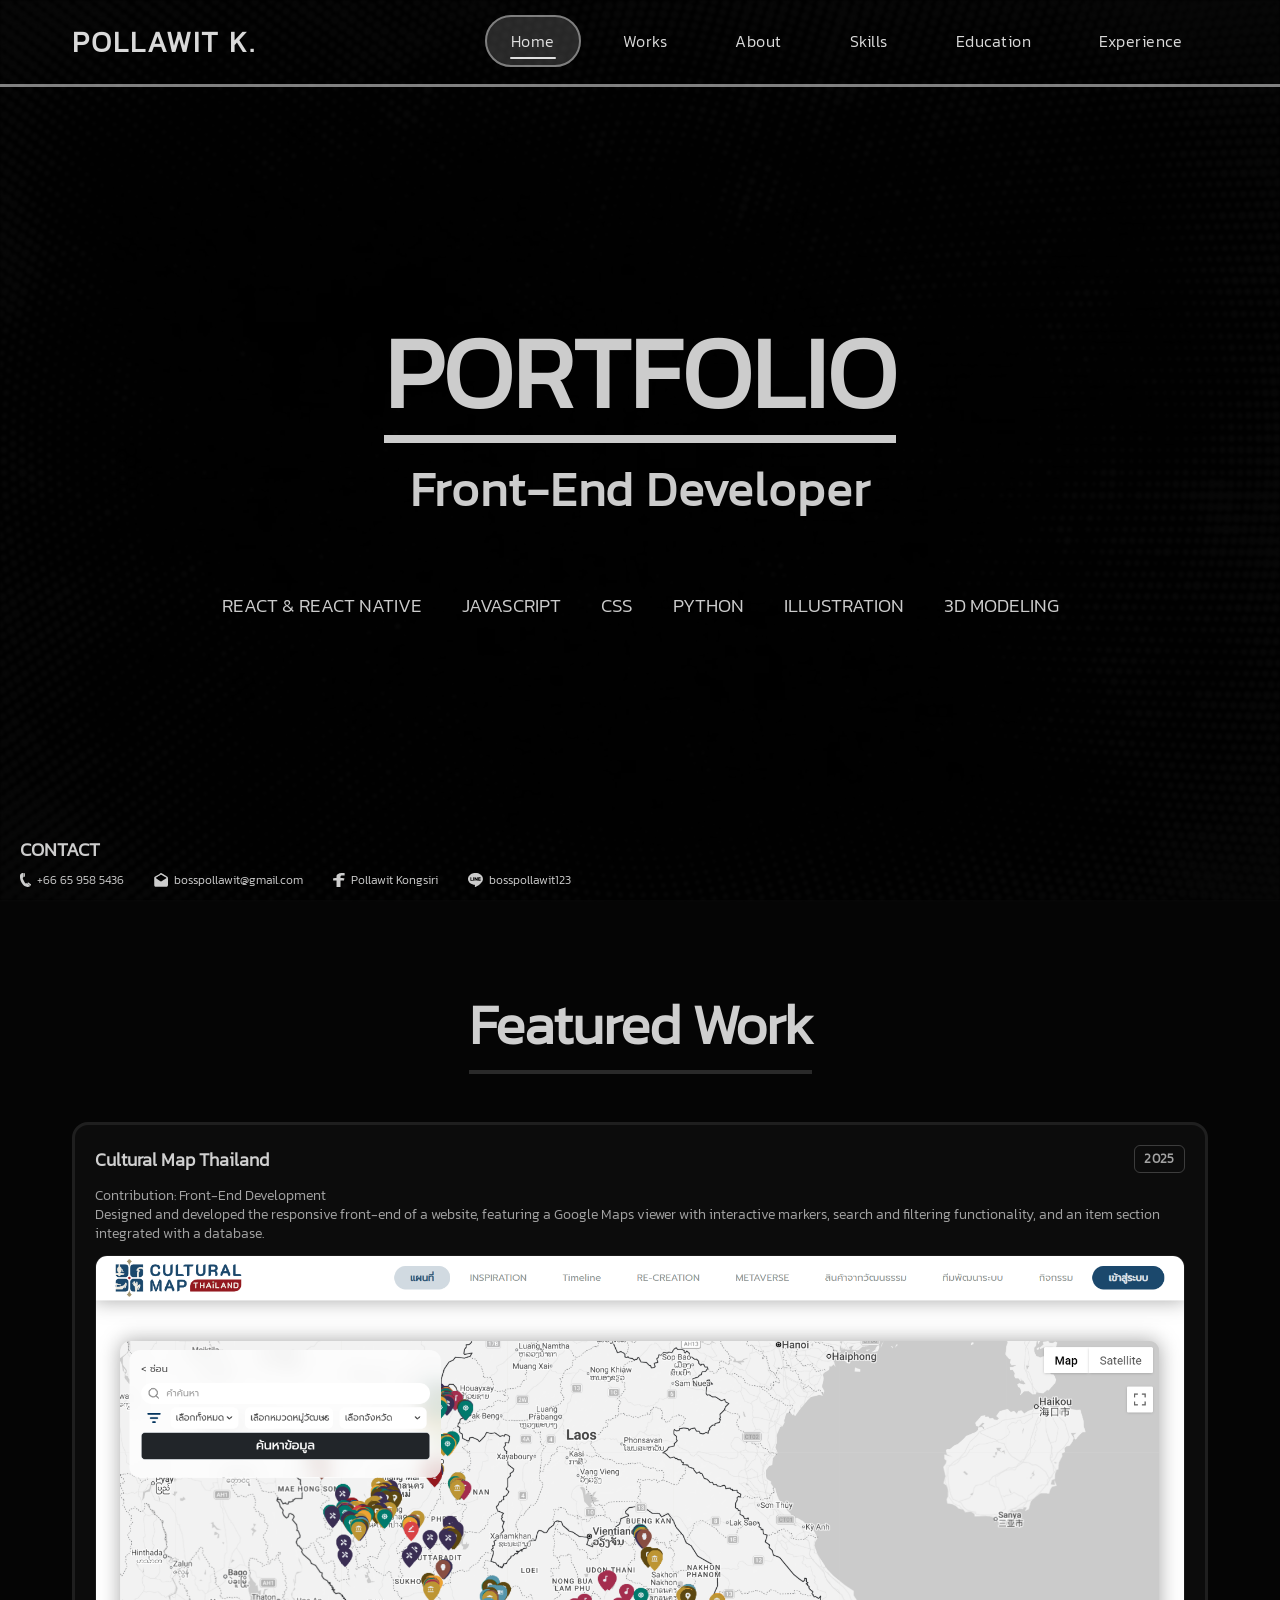
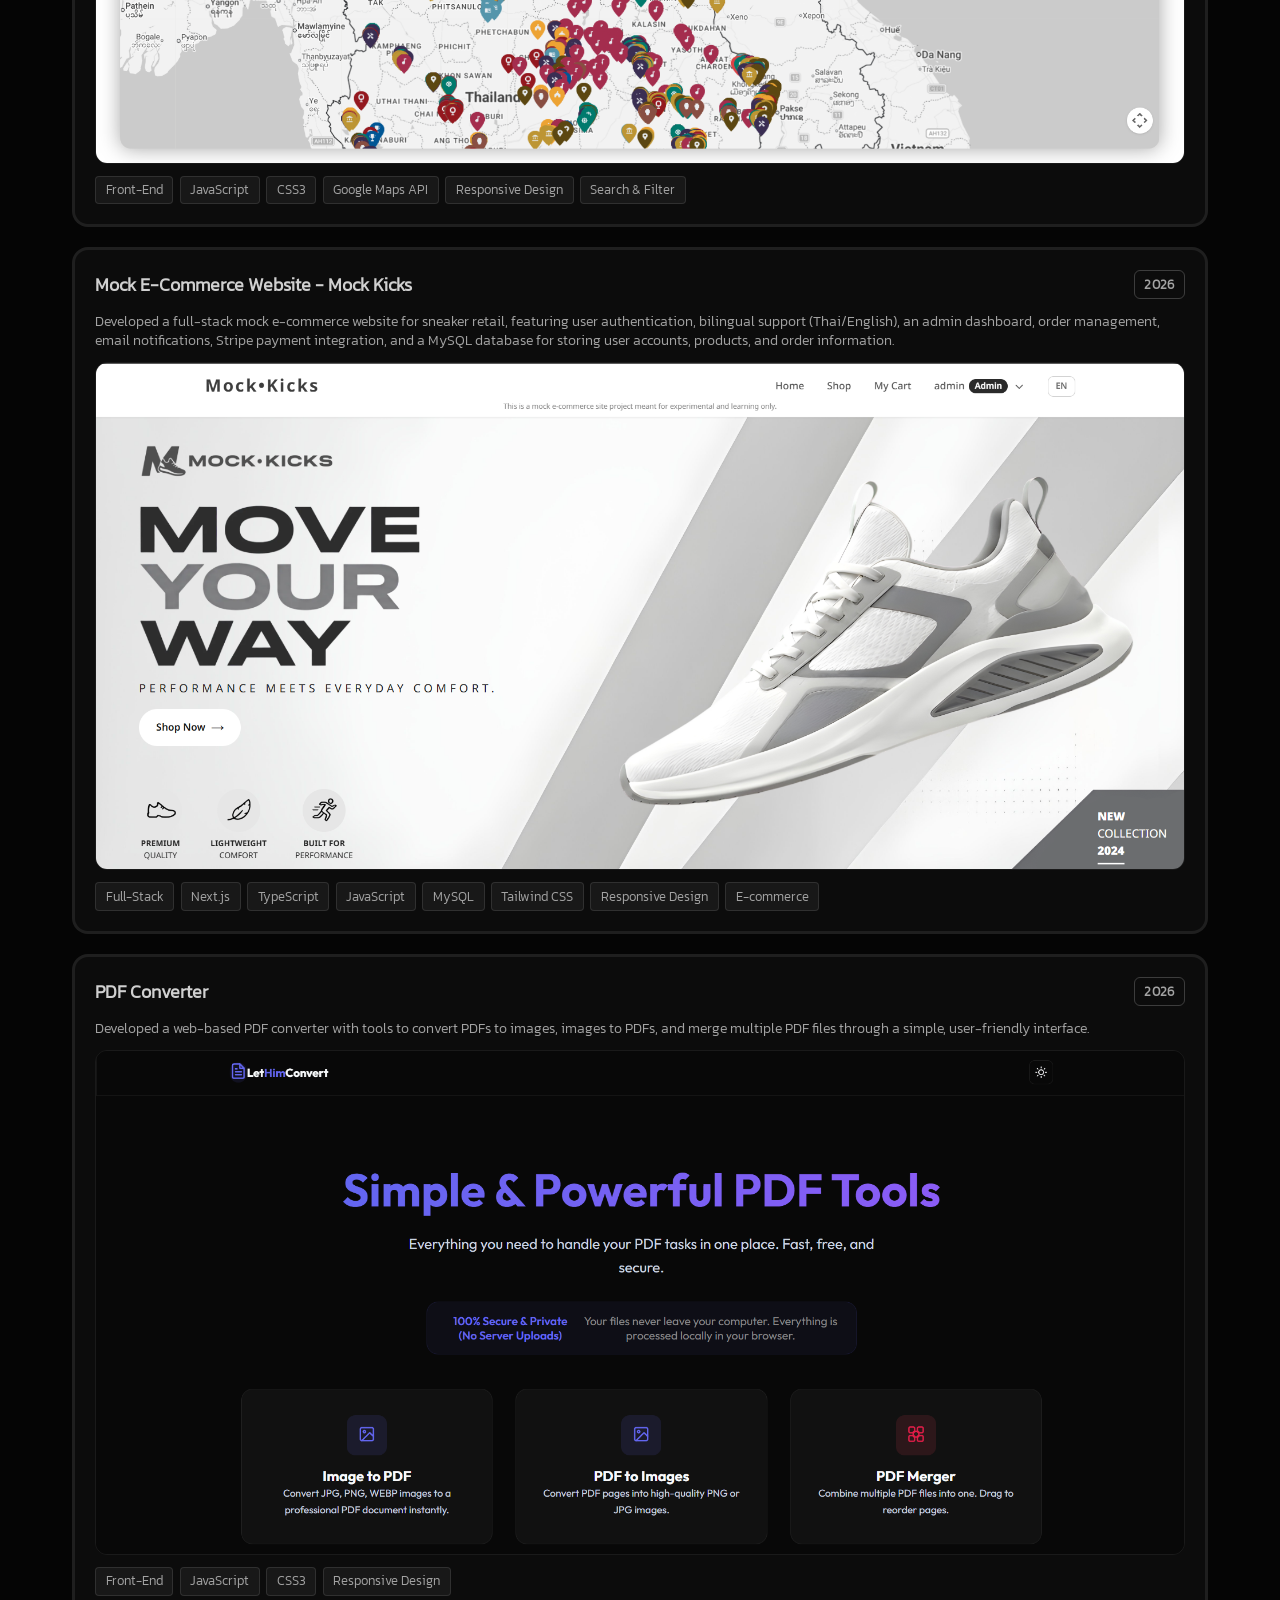
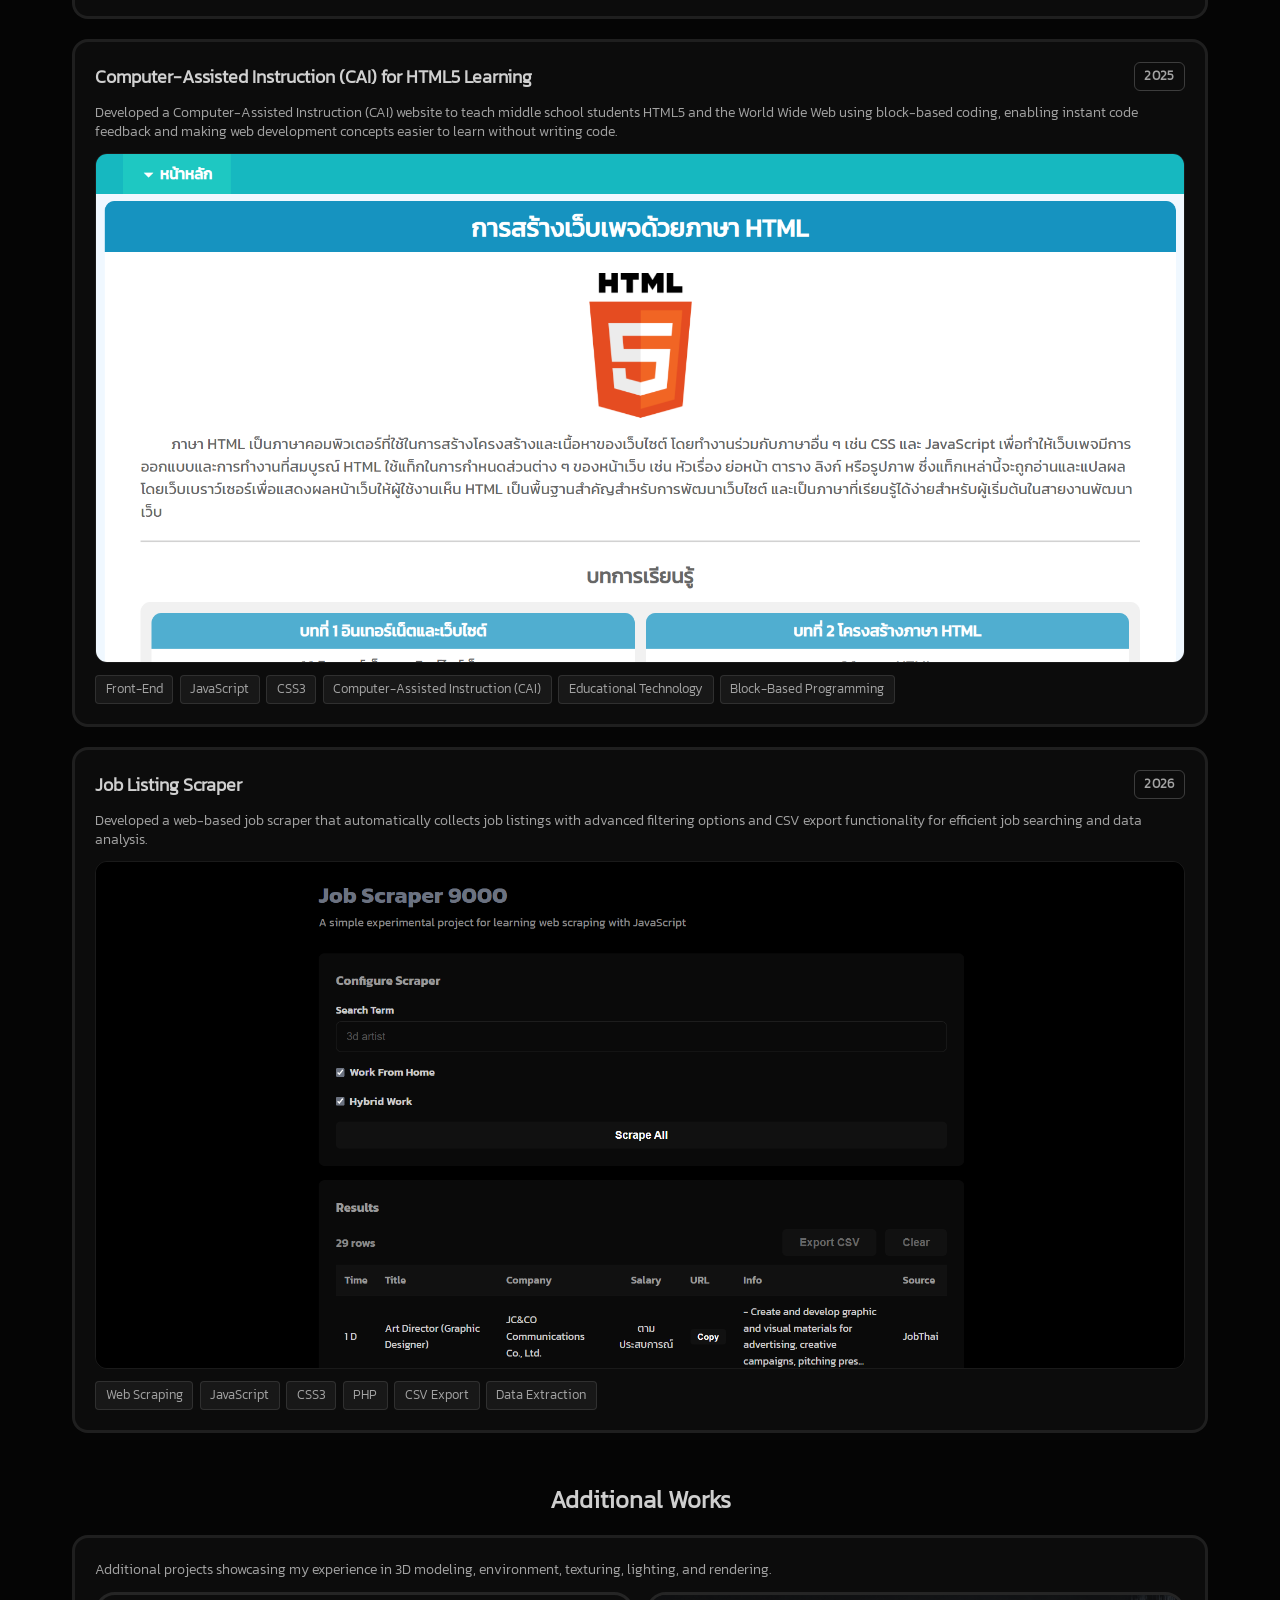
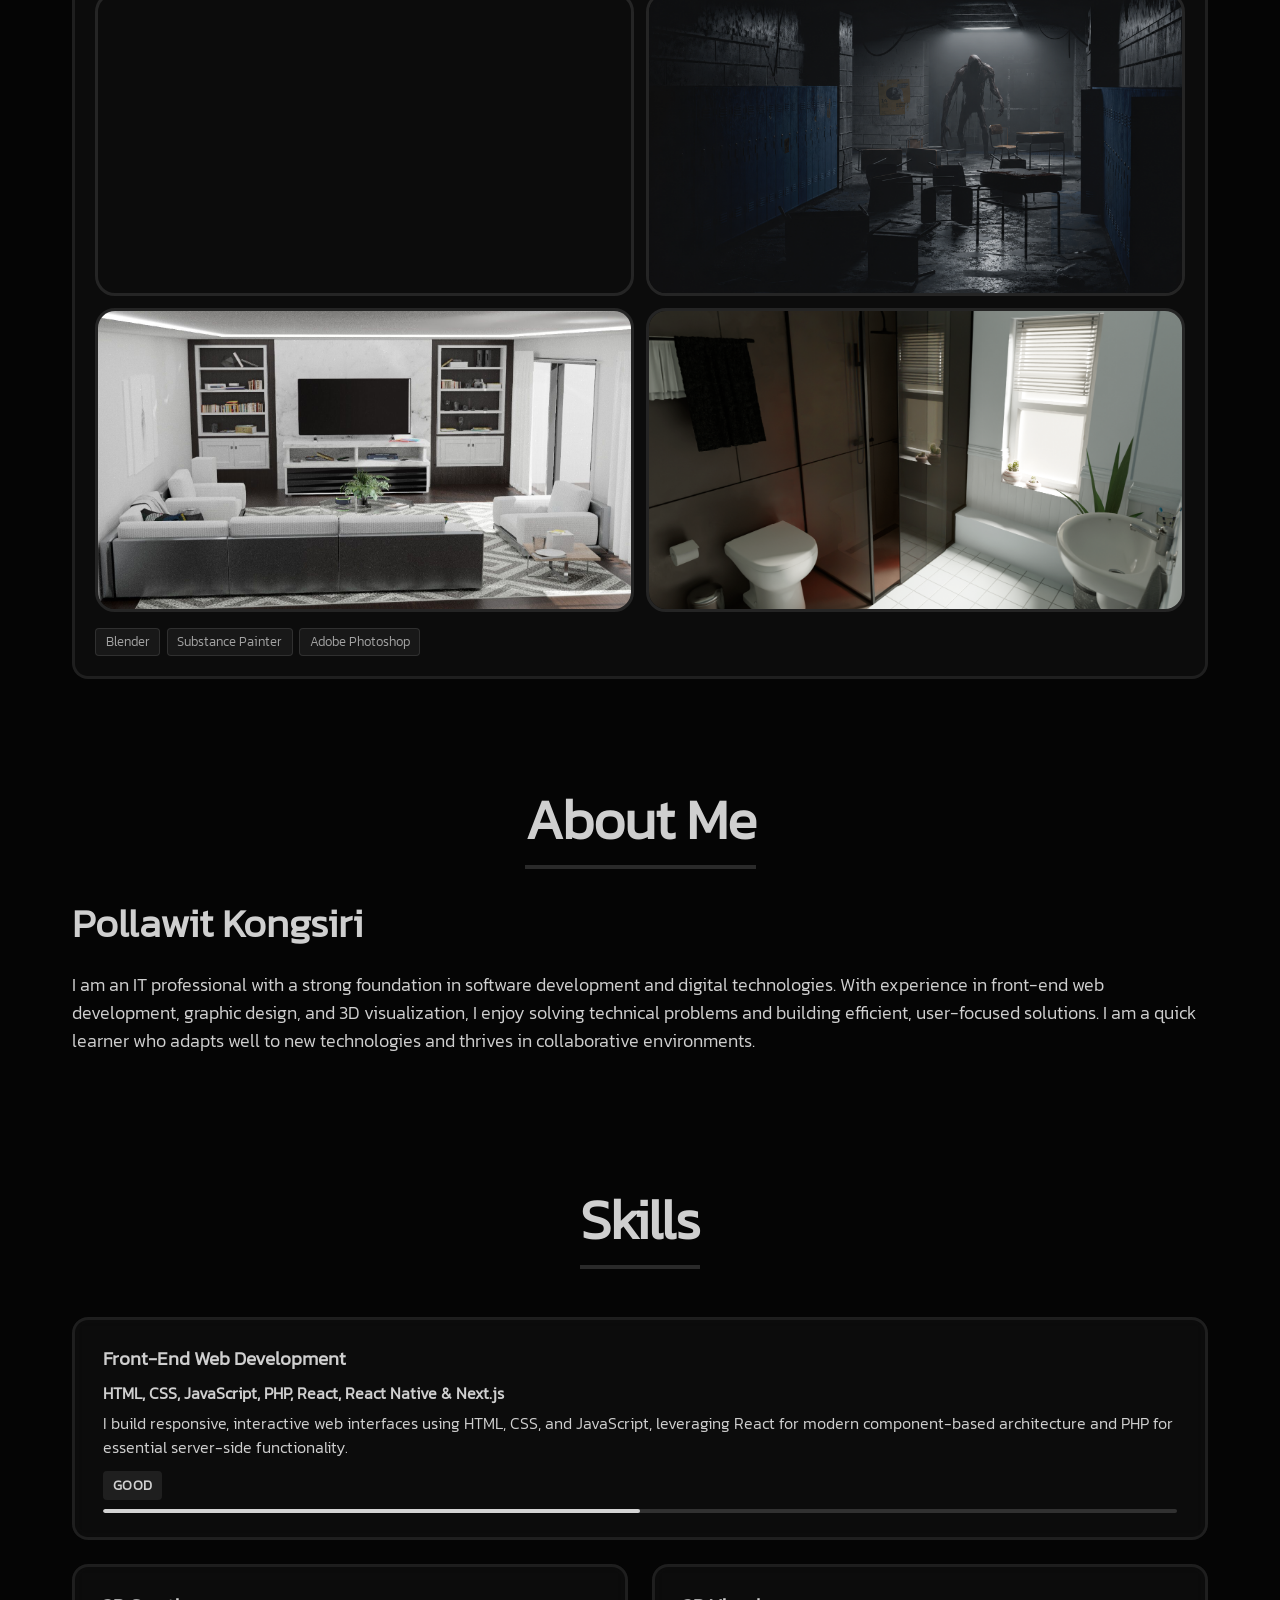
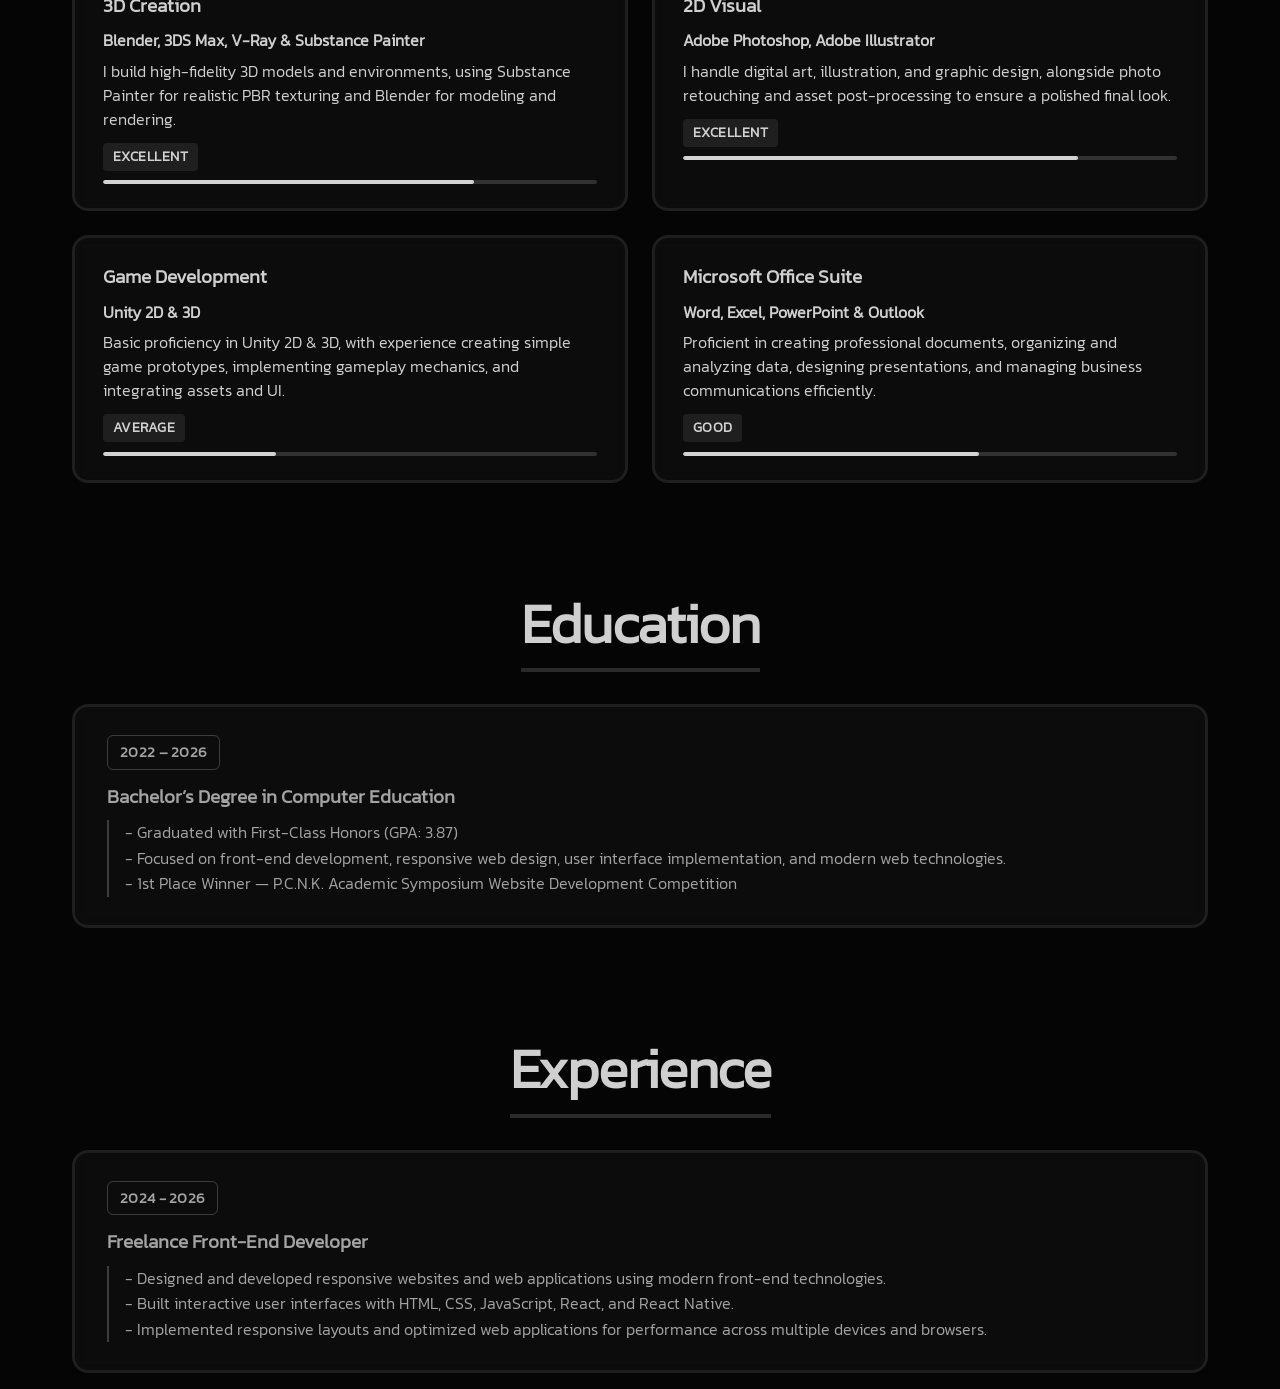
==== commit 344aa2b3: "ye" ====
--- a/index.html
+++ b/index.html
@@ -116,6 +116,30 @@
                     </div>
                 </div>
 
+                 <div class="p2-item">
+                    <div class="p2-item-top">
+                        <h3 class="p2-item-title">Mock E-Commerce Website - Mock Kicks</h3>
+                        <span class="p2-year">2026</span>
+                    </div>
+                    <p class="p2-item-desc">Developed a full-stack mock e-commerce website for sneaker retail, featuring
+                        user authentication, bilingual support (Thai/English), an admin dashboard, order management,
+                        email notifications, Stripe payment integration, and a MySQL database for storing user accounts,
+                        products, and order information.</p>
+                    <div class="p2-item-img" onclick=" window.open('https://mockkicks-beryl.vercel.app/');">
+                        <img src="w5.png" alt="Mock Kicks">
+                    </div>
+                    <div class="p2-tags">
+                        <span>Full-Stack</span>
+                        <span>Next.js</span>
+                        <span>TypeScript</span>
+                        <span>JavaScript</span>
+                        <span>MySQL</span>
+                        <span>Tailwind CSS</span>
+                        <span>Responsive Design</span>
+                        <span>E-commerce</span>
+                    </div>
+                </div>
+
                 <div class="p2-item">
                     <div class="p2-item-top">
                         <h3 class="p2-item-title">PDF Converter</h3>
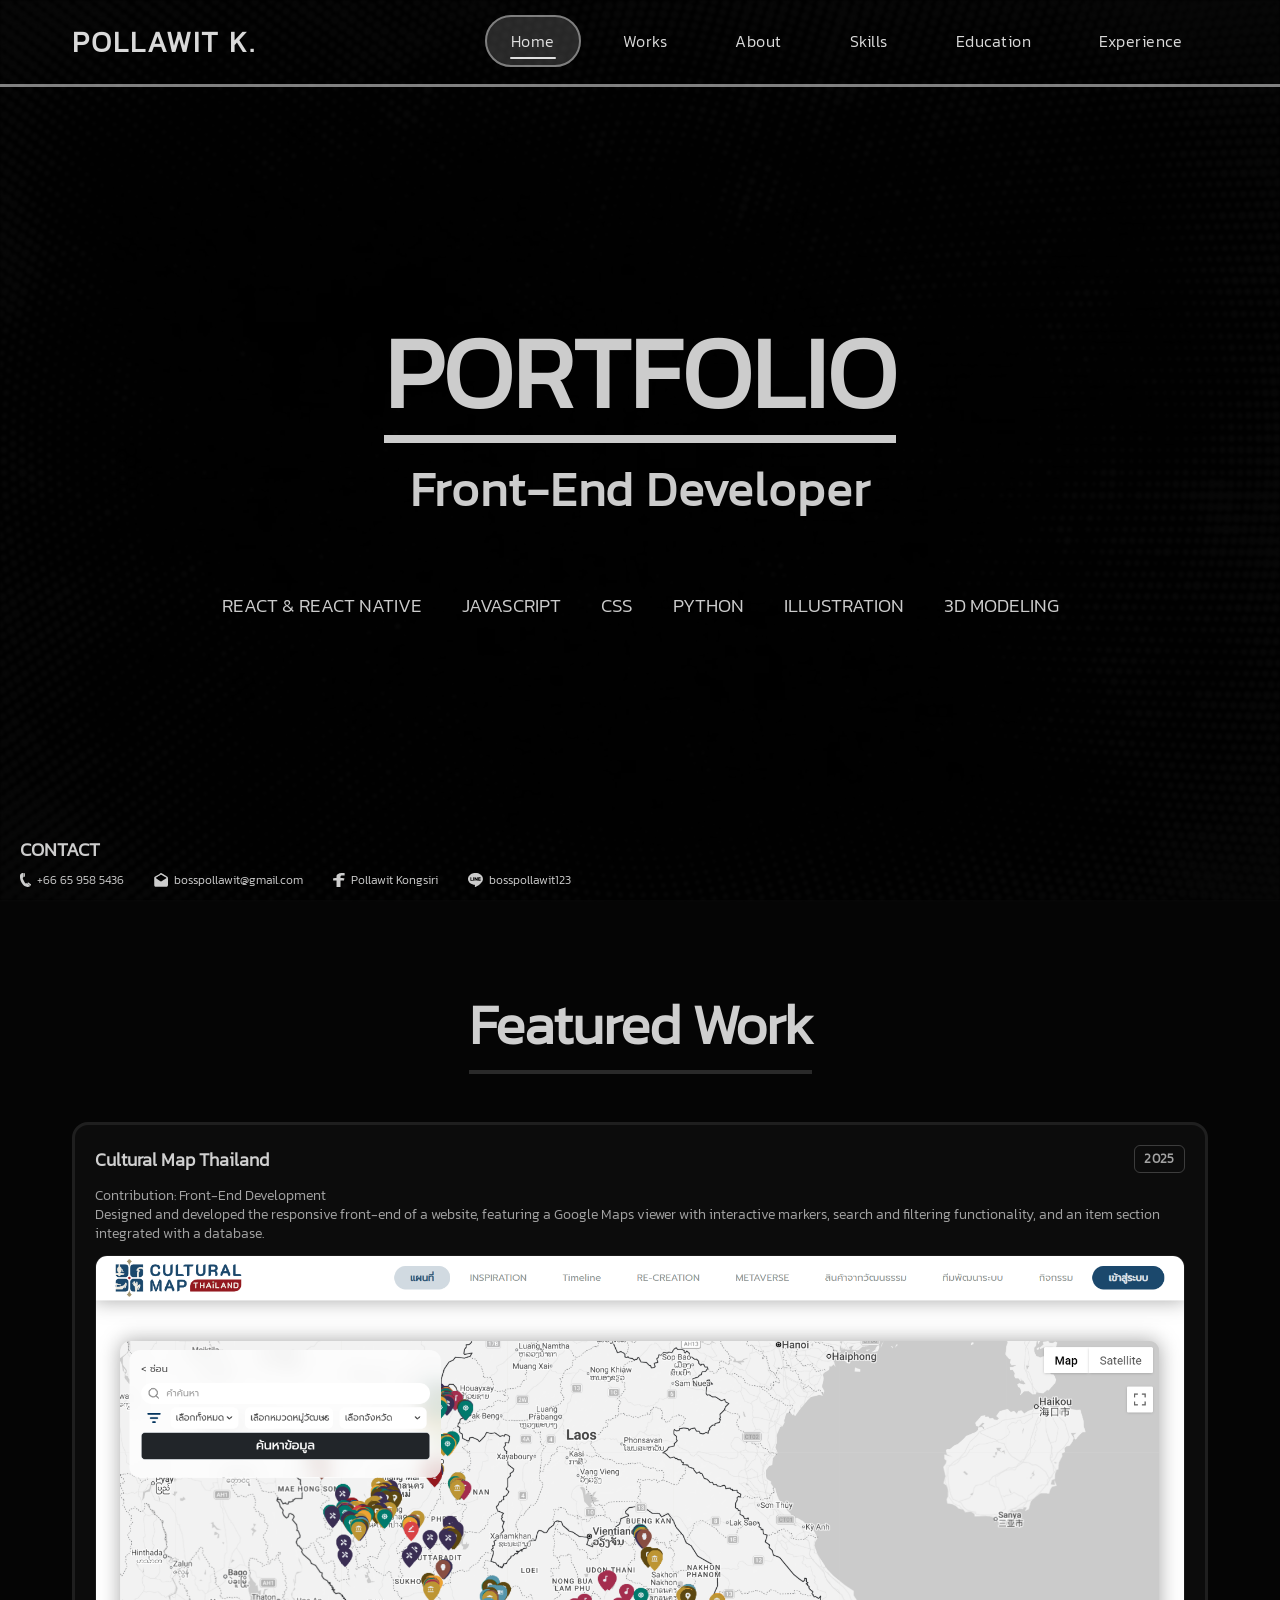
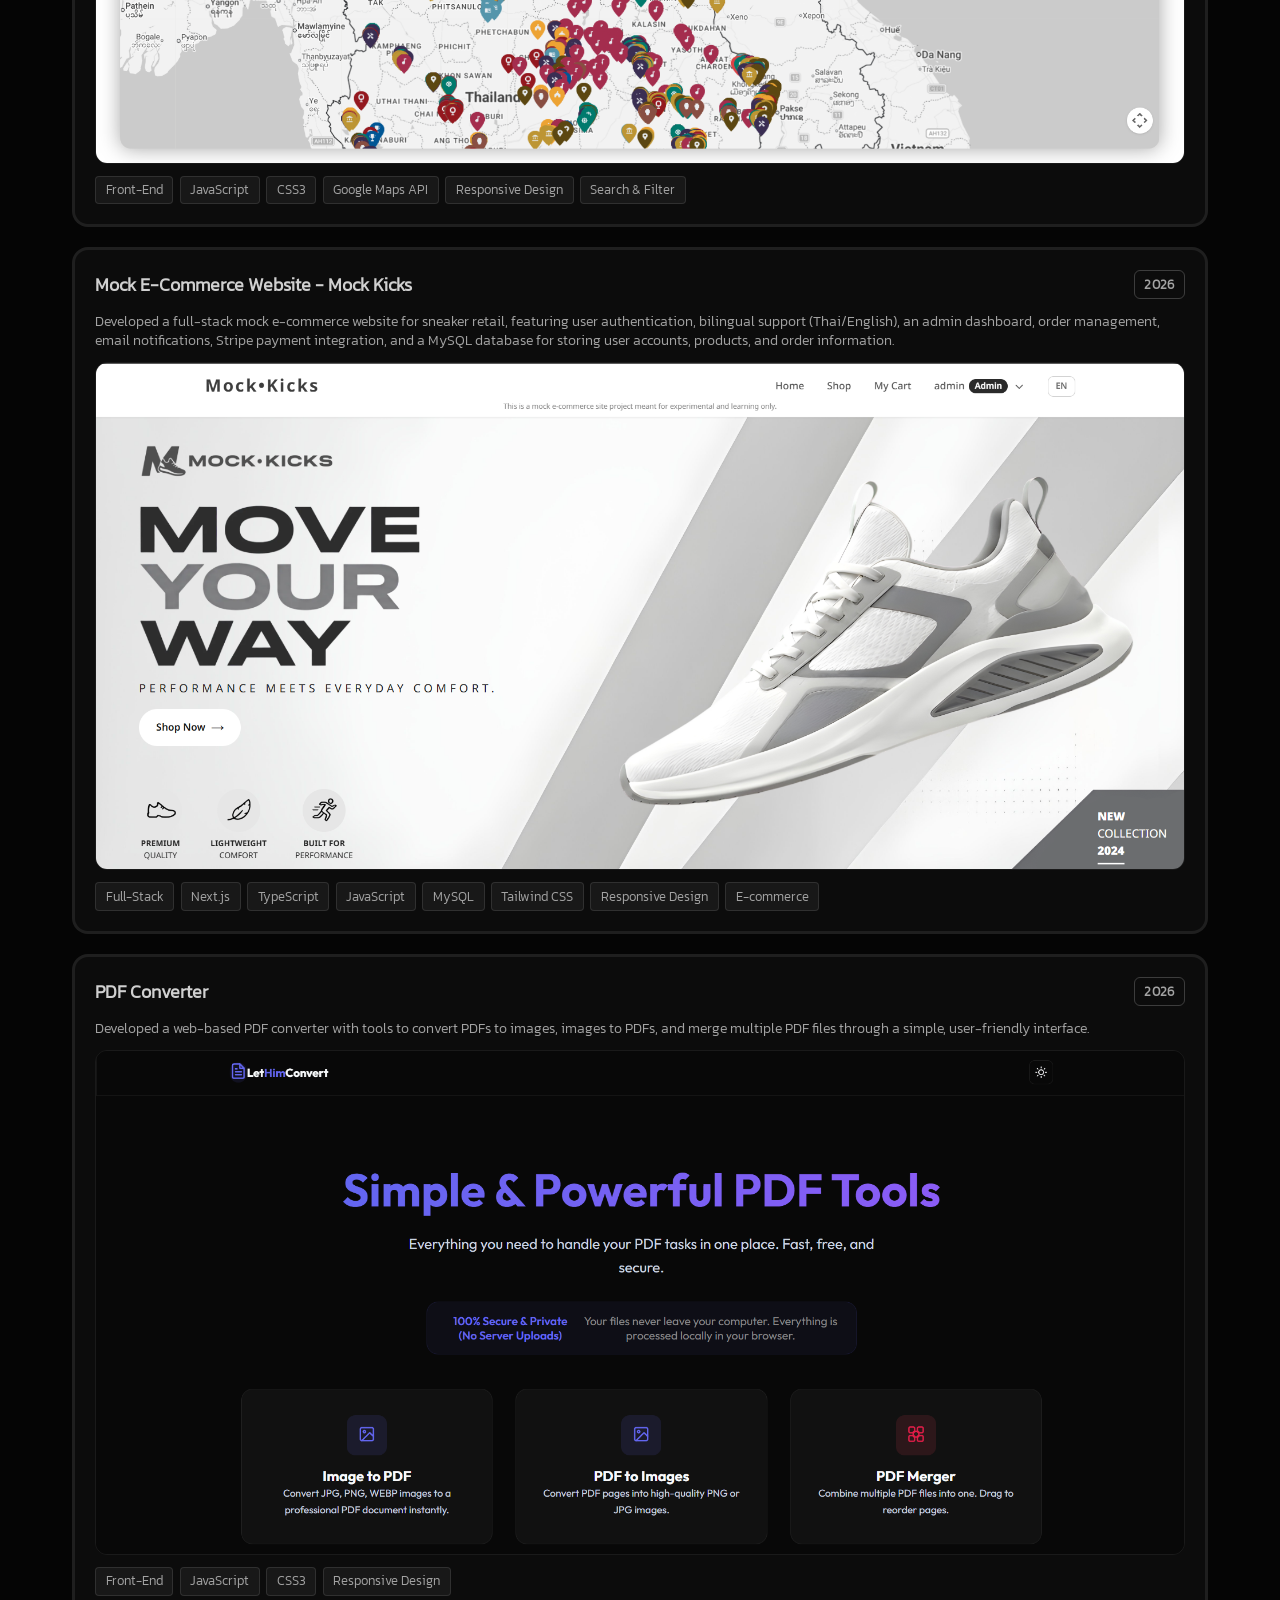
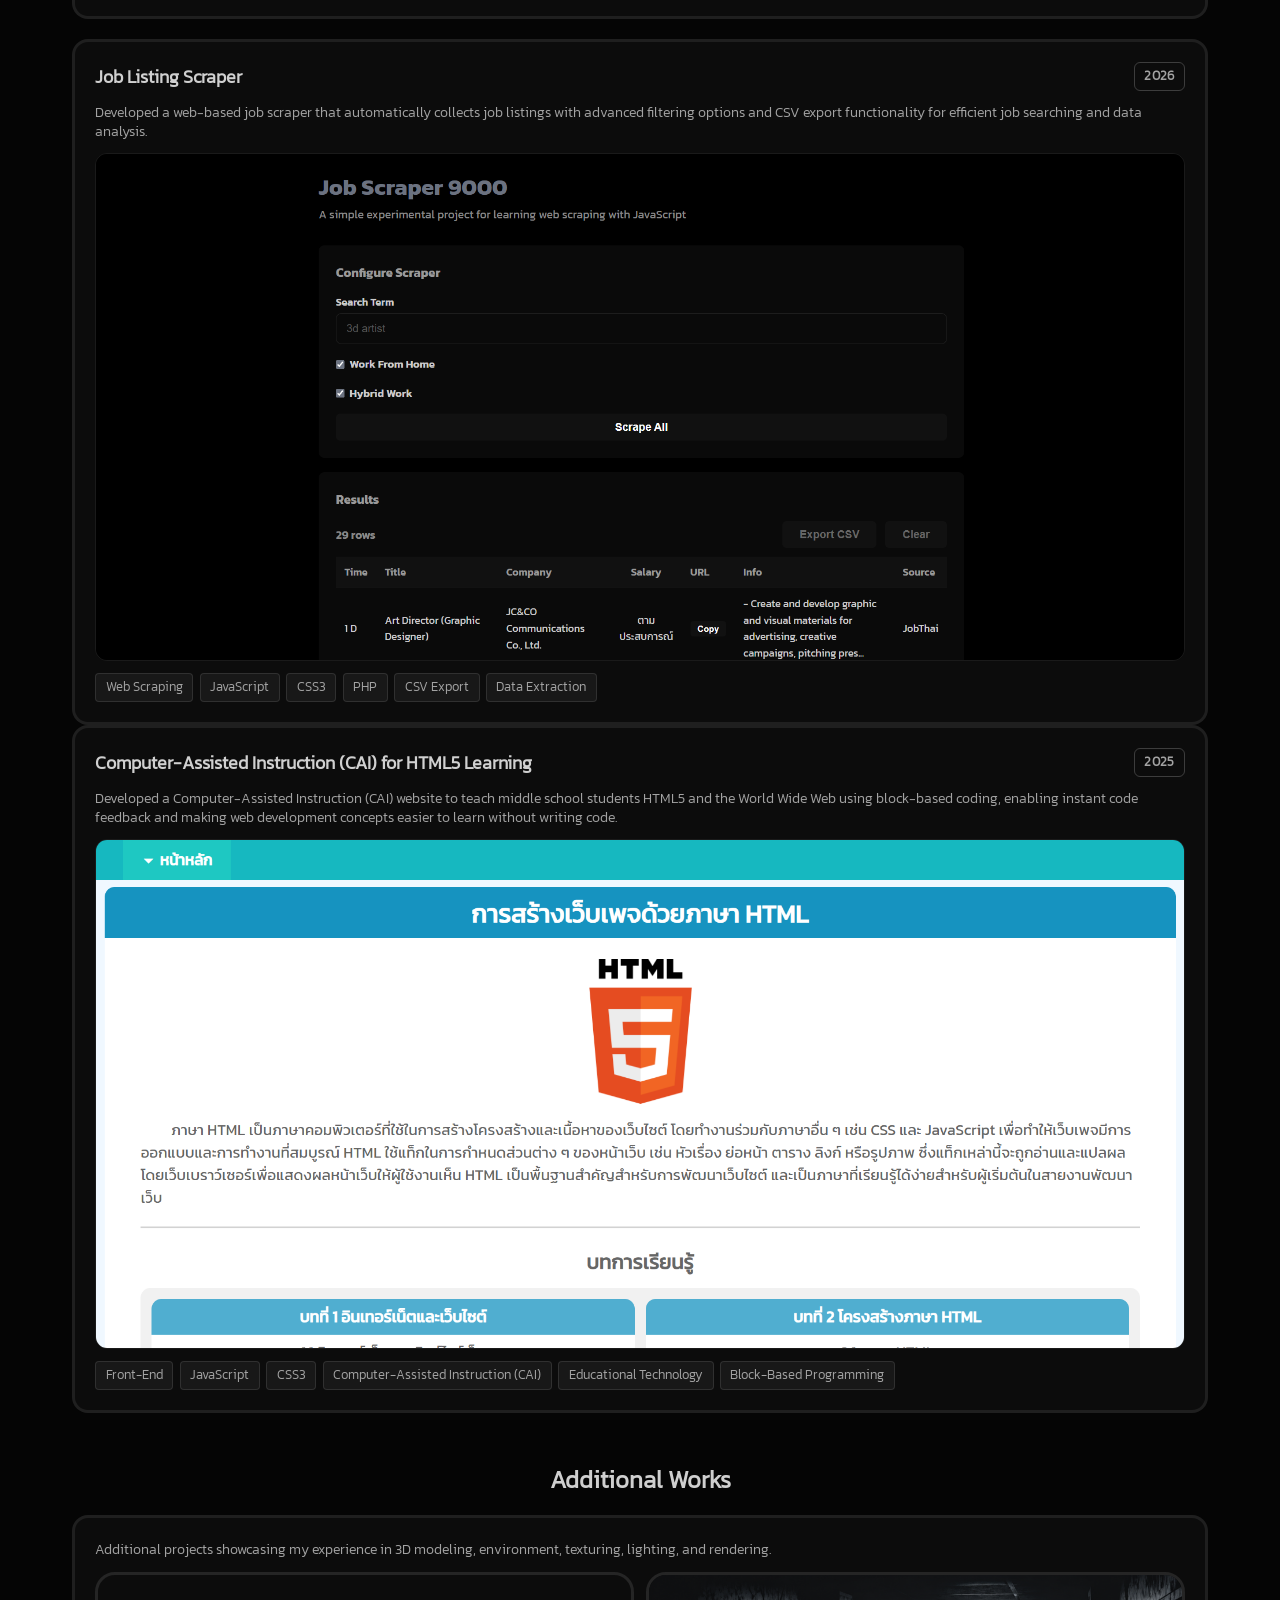
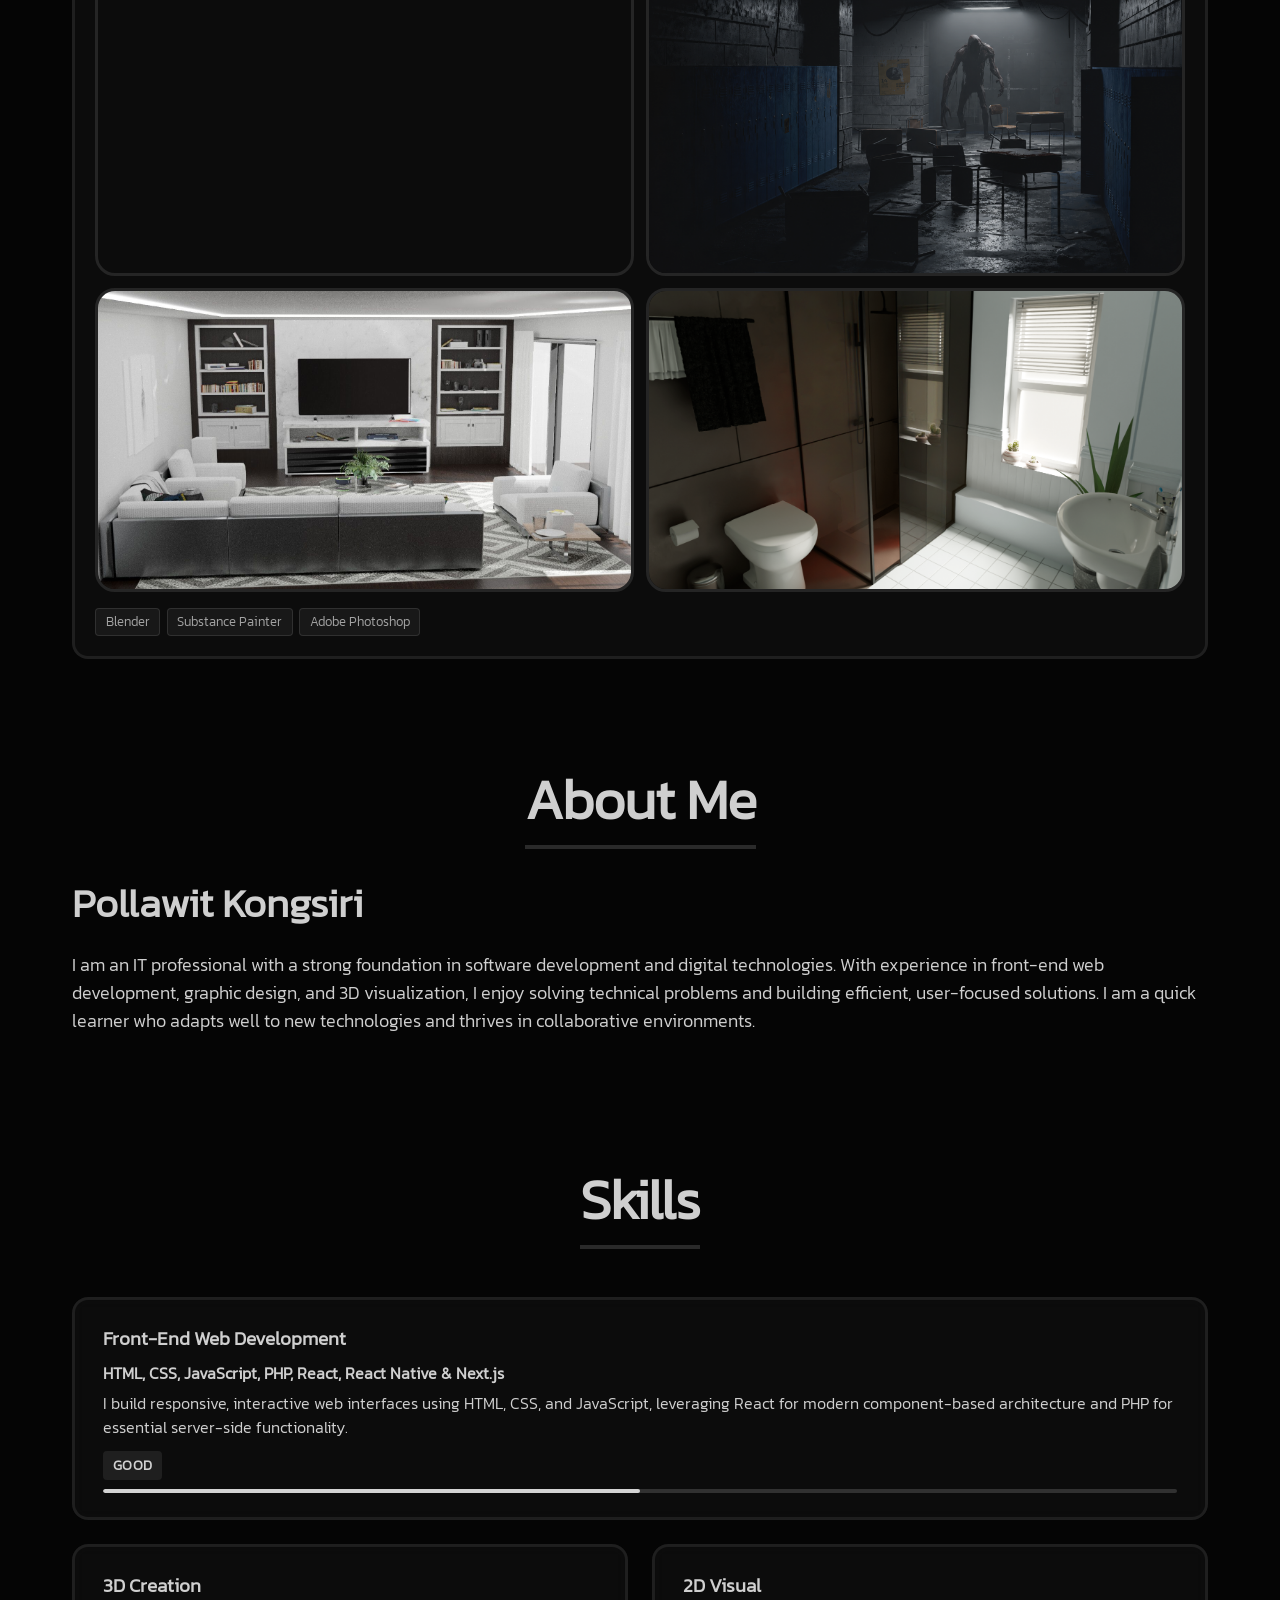
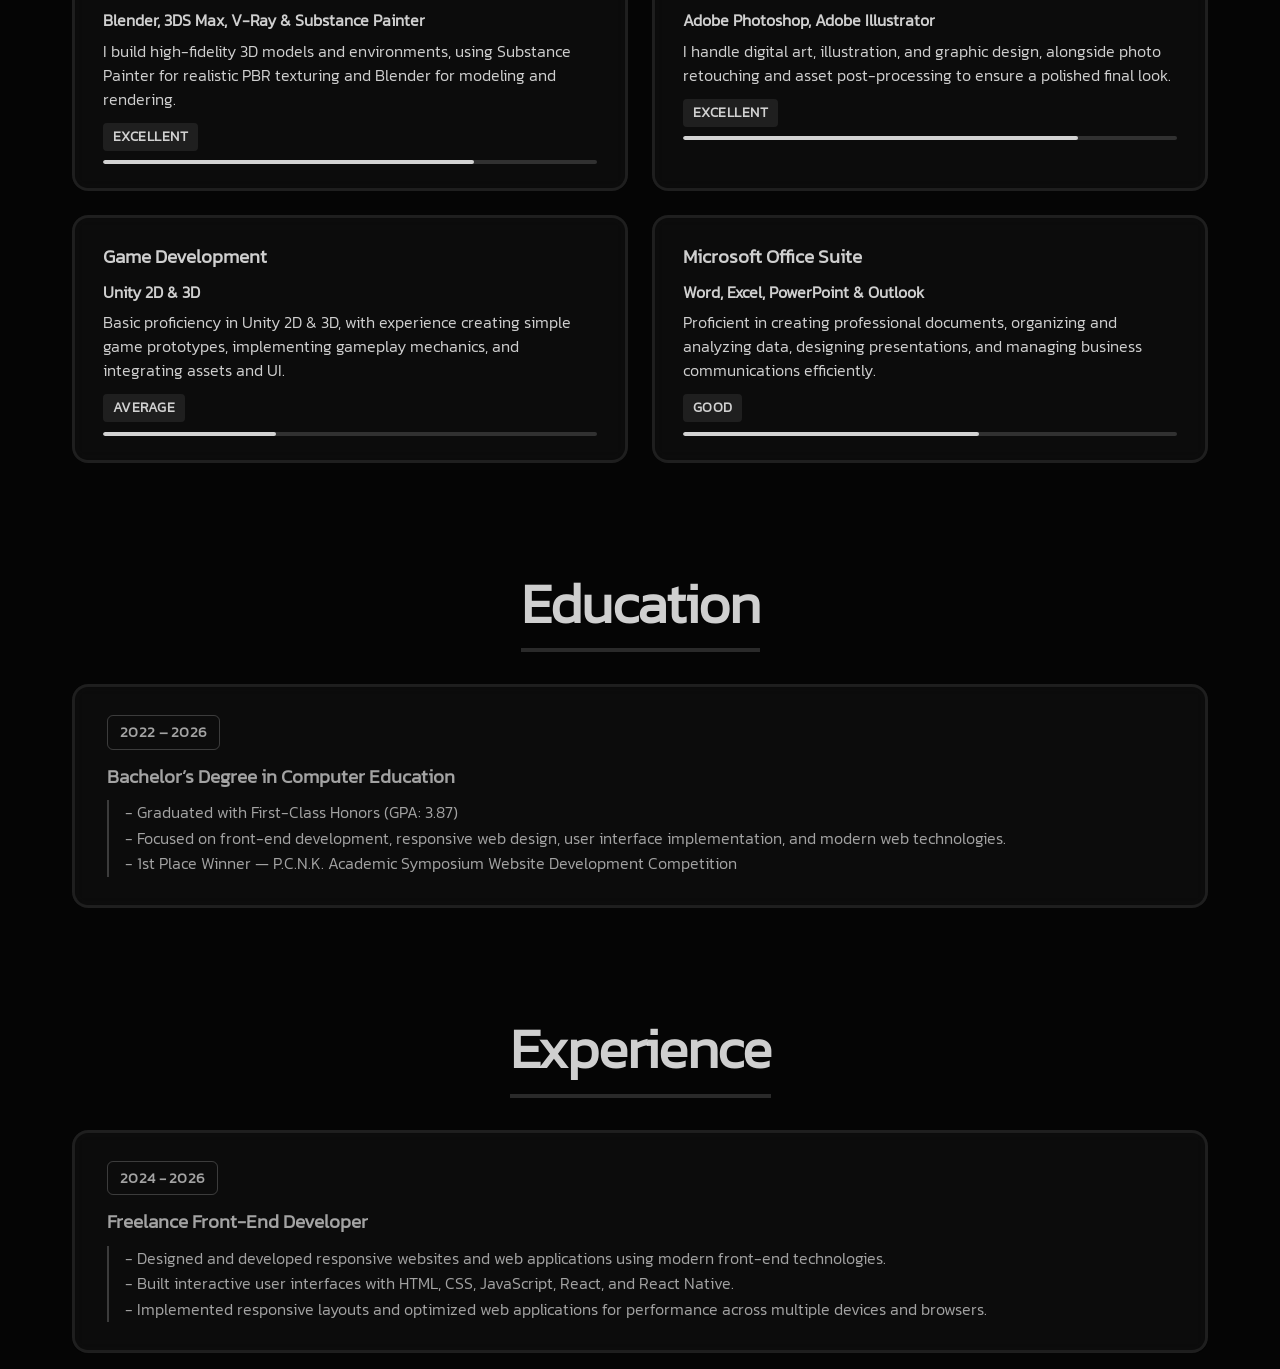
==== commit 3a62e53e: "ye" ====
--- a/index.html
+++ b/index.html
@@ -116,7 +116,7 @@
                     </div>
                 </div>
 
-                 <div class="p2-item">
+                <div class="p2-item">
                     <div class="p2-item-top">
                         <h3 class="p2-item-title">Mock E-Commerce Website - Mock Kicks</h3>
                         <span class="p2-year">2026</span>
@@ -162,27 +162,6 @@
 
                 <div class="p2-item">
                     <div class="p2-item-top">
-                        <h3 class="p2-item-title">Computer-Assisted Instruction (CAI) for HTML5 Learning</h3>
-                        <span class="p2-year">2025</span>
-                    </div>
-                    <p class="p2-item-desc">Developed a Computer-Assisted Instruction (CAI) website to teach middle
-                        school students HTML5 and the World Wide Web using block-based coding, enabling instant code
-                        feedback and making web development concepts easier to learn without writing code.</p>
-                    <div class="p2-item-img" onclick=" window.open('https://wonderingg655.github.io/WebTest/');">
-                        <img src="w2.png" alt="Computer-Assisted Instruction (CAI) for HTML5 Learning">
-                    </div>
-                    <div class="p2-tags">
-                        <span>Front-End</span>
-                        <span>JavaScript</span>
-                        <span>CSS3</span>
-                        <span>Computer-Assisted Instruction (CAI)</span>
-                        <span>Educational Technology</span>
-                        <span>Block-Based Programming</span>
-                    </div>
-                </div>
-
-                <div class="p2-item">
-                    <div class="p2-item-top">
                         <h3 class="p2-item-title">Job Listing Scraper</h3>
                         <span class="p2-year">2026</span>
                     </div>
@@ -200,6 +179,27 @@
                         <span>CSV Export</span>
                         <span>Data Extraction</span>
                     </div>
+                </div>
+            </div>
+            
+            <div class="p2-item">
+                <div class="p2-item-top">
+                    <h3 class="p2-item-title">Computer-Assisted Instruction (CAI) for HTML5 Learning</h3>
+                    <span class="p2-year">2025</span>
+                </div>
+                <p class="p2-item-desc">Developed a Computer-Assisted Instruction (CAI) website to teach middle
+                    school students HTML5 and the World Wide Web using block-based coding, enabling instant code
+                    feedback and making web development concepts easier to learn without writing code.</p>
+                <div class="p2-item-img" onclick=" window.open('https://wonderingg655.github.io/WebTest/');">
+                    <img src="w2.png" alt="Computer-Assisted Instruction (CAI) for HTML5 Learning">
+                </div>
+                <div class="p2-tags">
+                    <span>Front-End</span>
+                    <span>JavaScript</span>
+                    <span>CSS3</span>
+                    <span>Computer-Assisted Instruction (CAI)</span>
+                    <span>Educational Technology</span>
+                    <span>Block-Based Programming</span>
                 </div>
             </div>
 
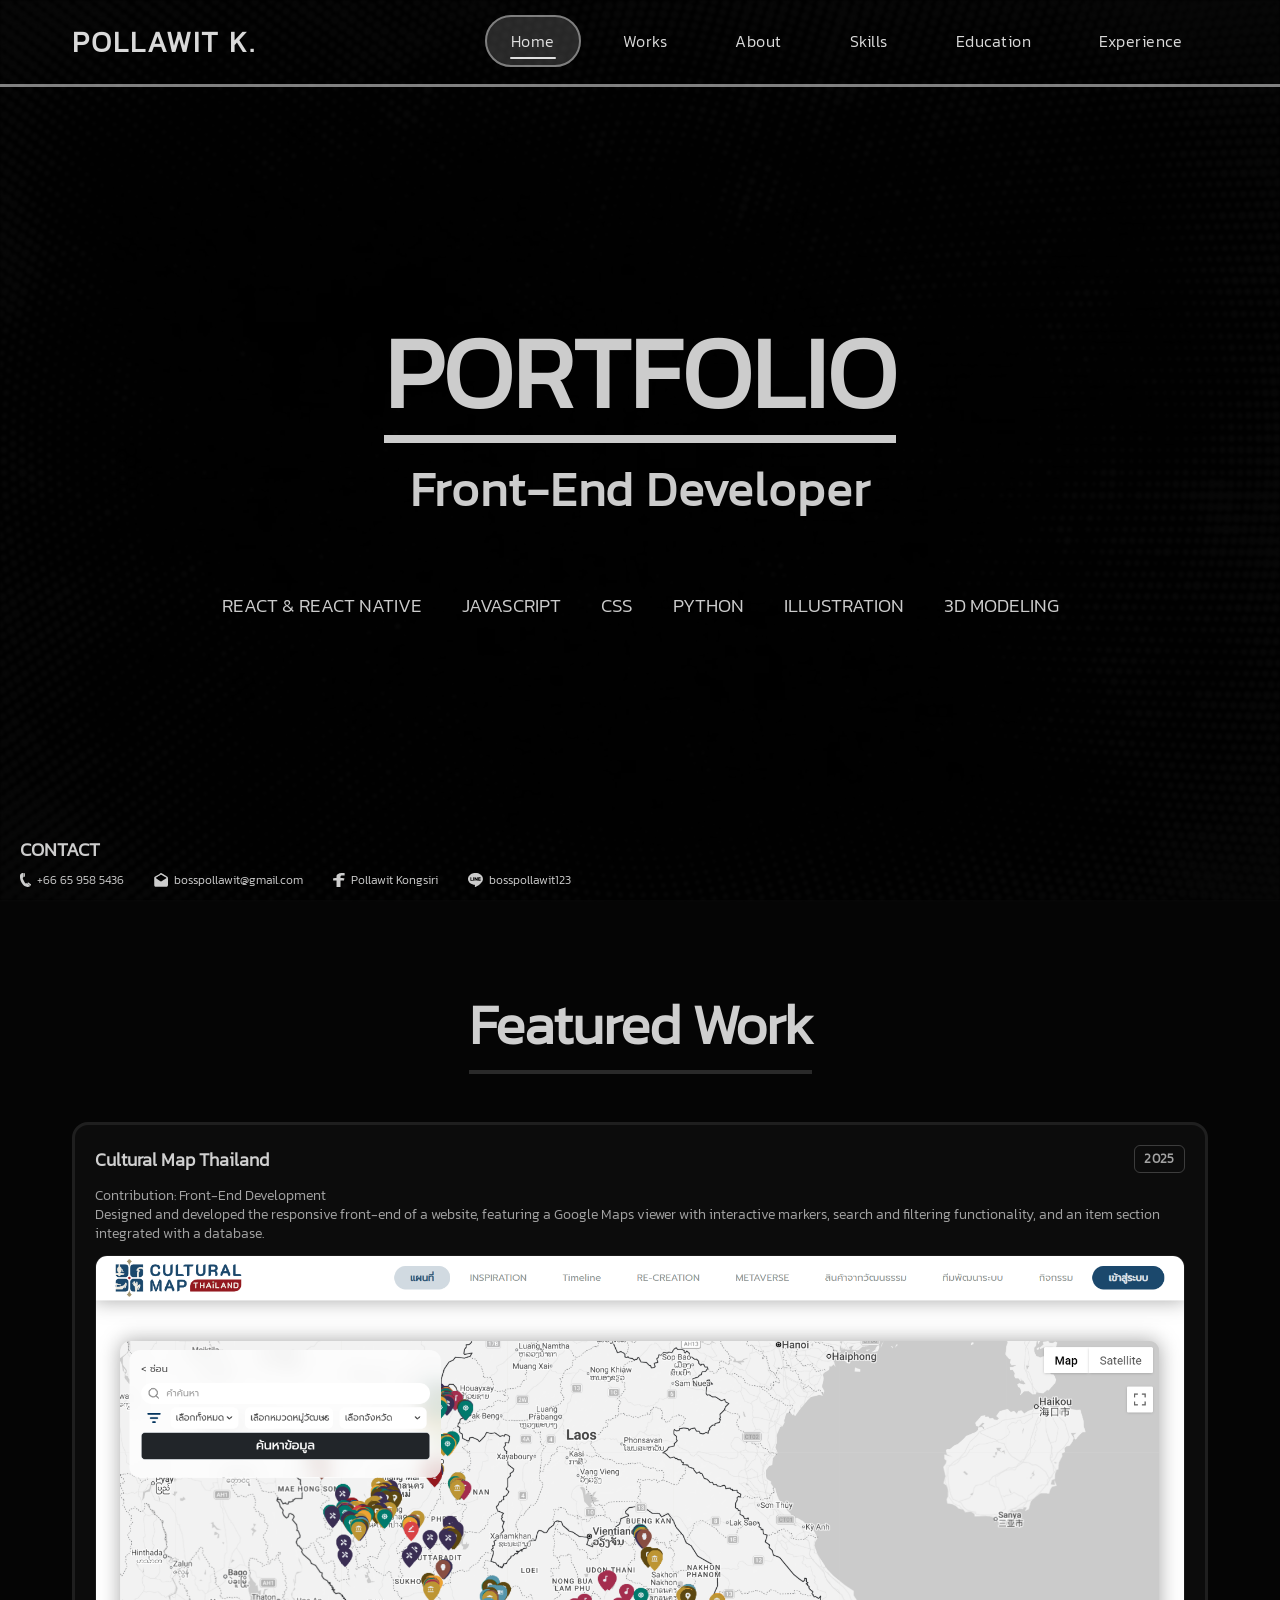
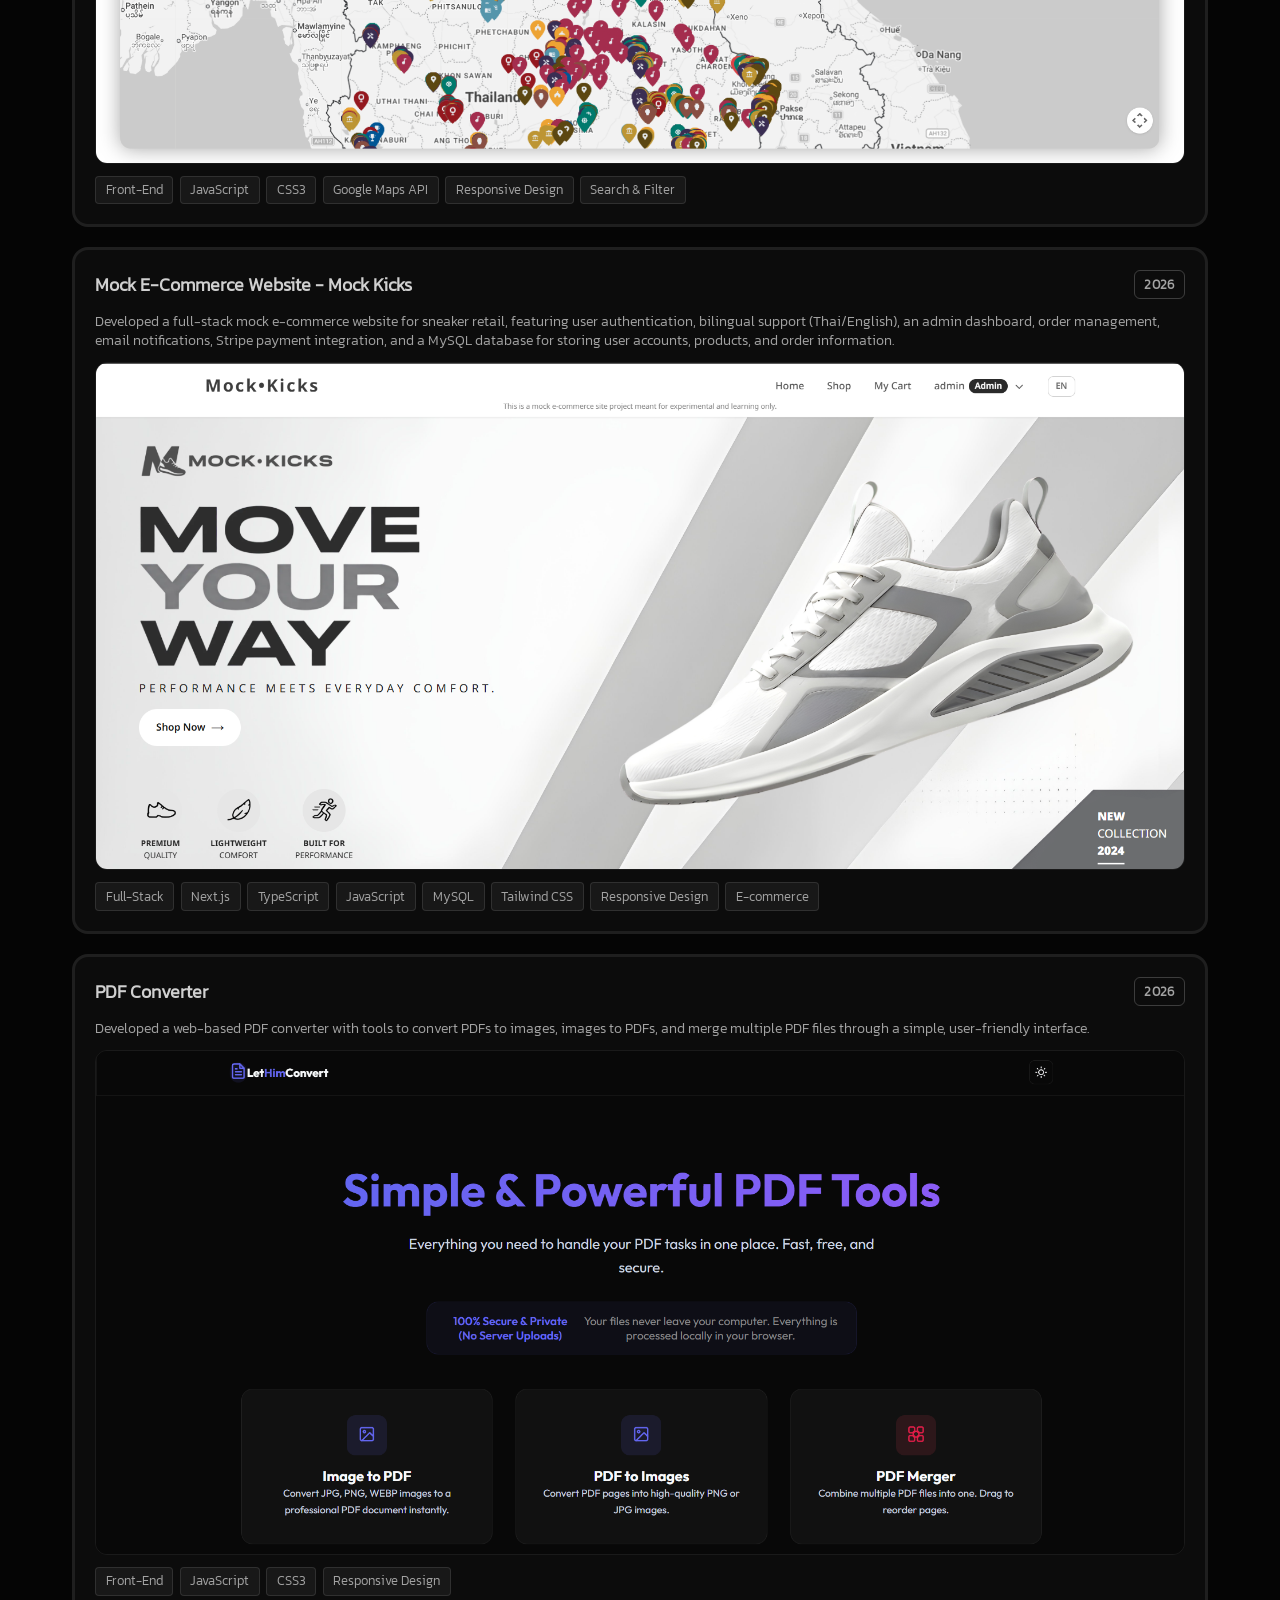
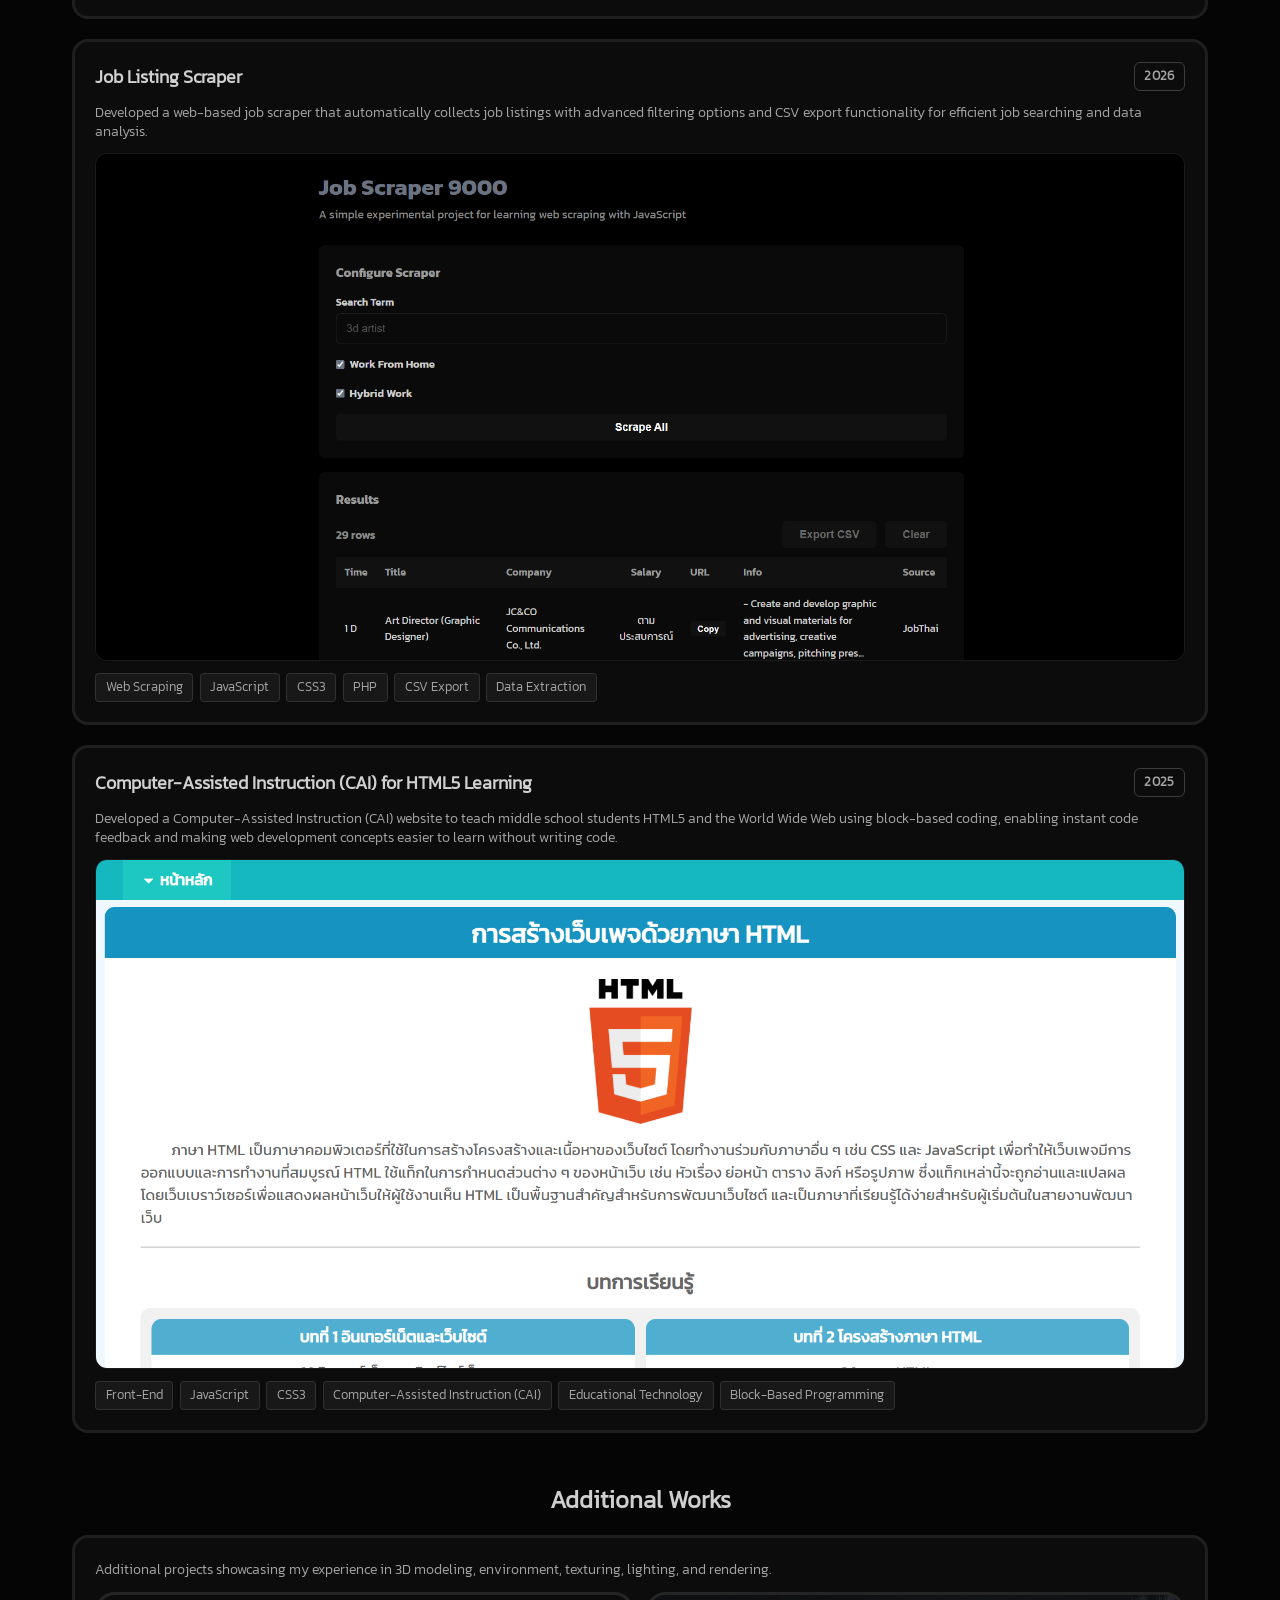
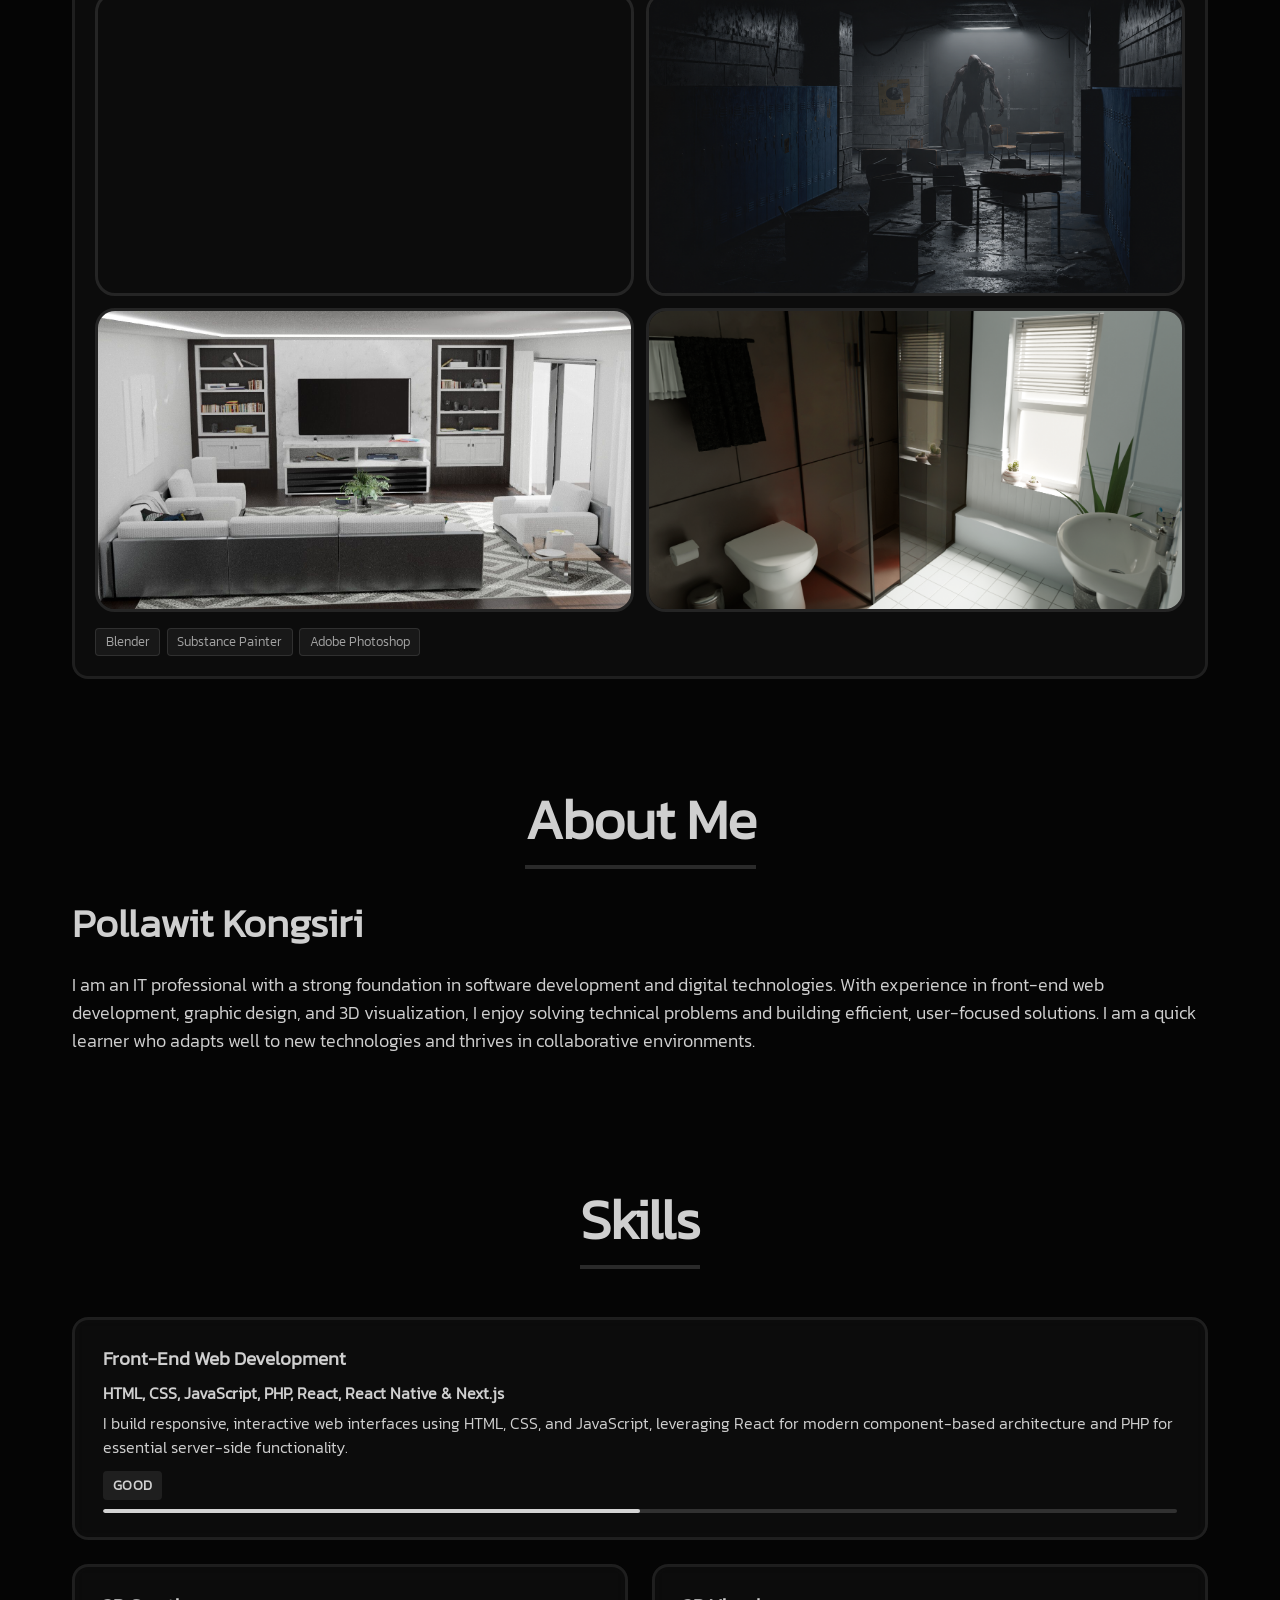
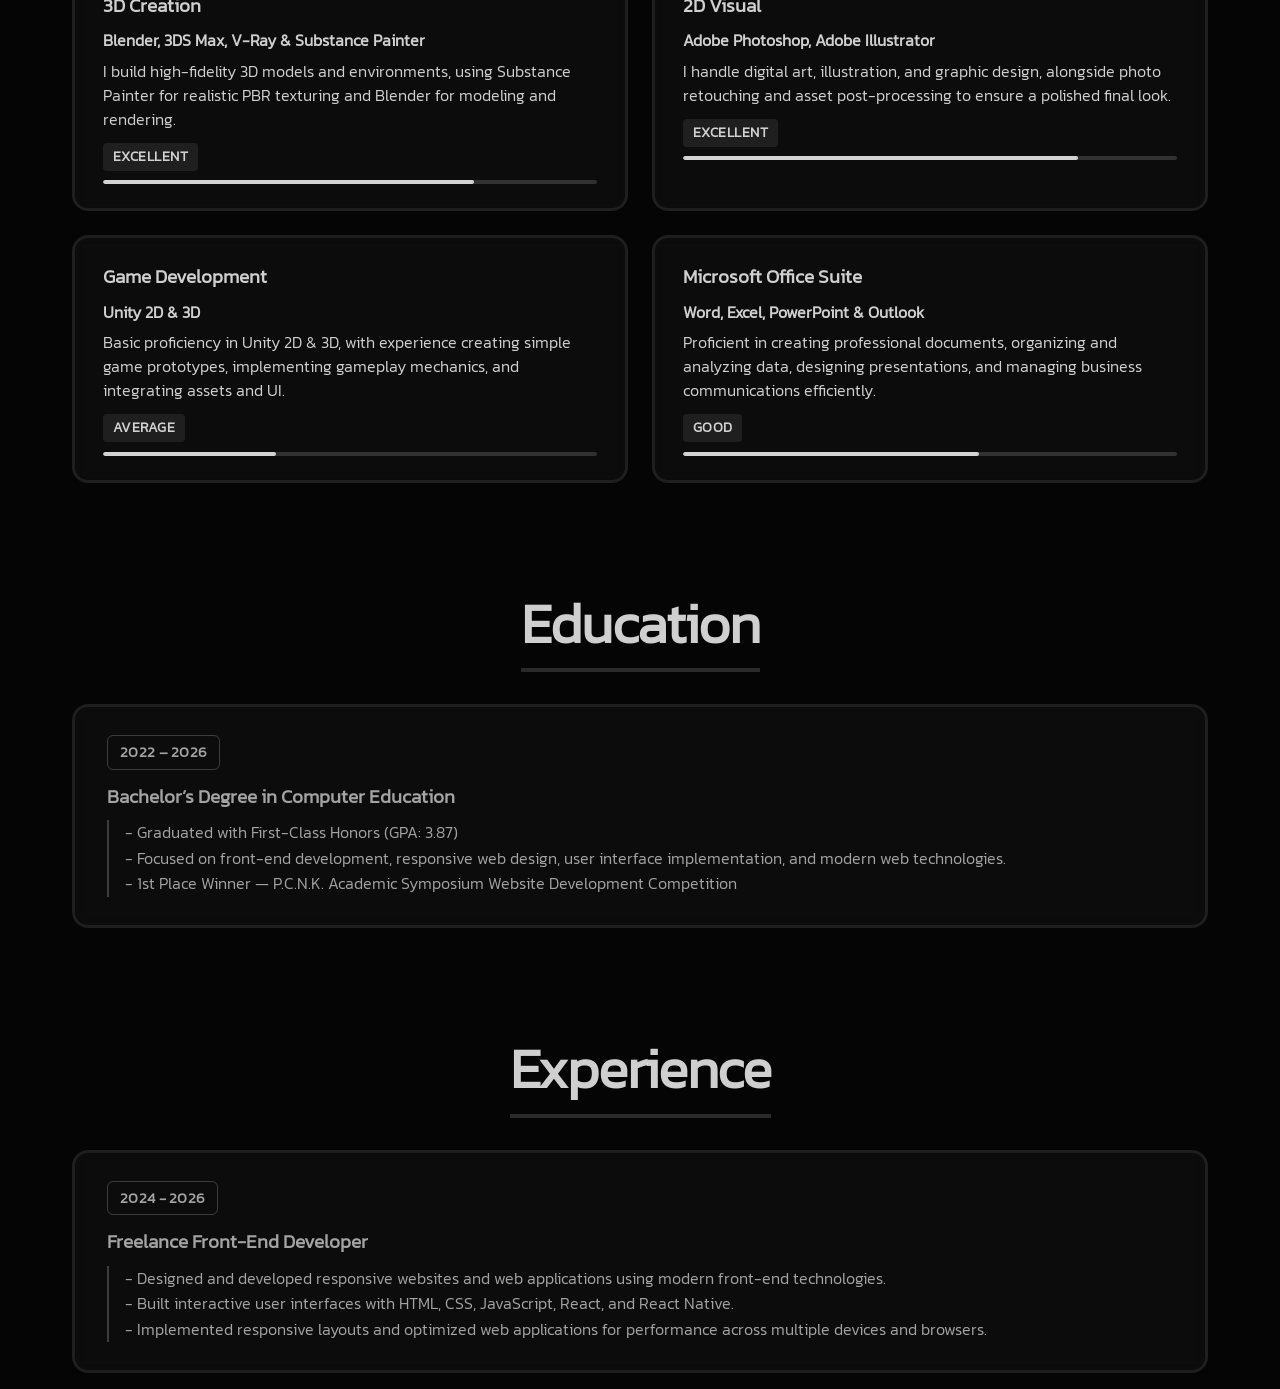
==== commit acd6e7a1: "ye" ====
--- a/index.html
+++ b/index.html
@@ -28,7 +28,7 @@
             </a>
             <ul class="nav-links">
                 <li><a href="#home">Home</a></li>
-                <li><a href="#portfolio">Works</a></li>
+                <li><a href="#portfolio2">Works</a></li>
                 <li><a href="#about">About</a></li>
                 <li><a href="#skills">Skills</a></li>
                 <li><a href="#timeline">Education</a></li>
@@ -43,7 +43,7 @@
         <div class="mobile-nav" id="mobileNav">
             <ul>
                 <li><a href="#home">Home</a></li>
-                <li><a href="#portfolio">Works</a></li>
+                <li><a href="#portfolio2">Works</a></li>
                 <li><a href="#about">About</a></li>
                 <li><a href="#skills">Skills</a></li>
                 <li><a href="#timeline">Education</a></li>
@@ -168,7 +168,7 @@
                     <p class="p2-item-desc">Developed a web-based job scraper that automatically collects job listings
                         with advanced filtering options and CSV export functionality for efficient job searching and
                         data analysis.</p>
-                    <div class="p2-item-img" onclick=" window.open('https://jobscraper9000.netlify.app/');">
+                    <div class="p2-item-img" onclick=" window.open('https://vercel.com/ltc-team/ksdpfgjkfdjobfeq9000');">
                         <img src="w4.png" alt="Web Scraper">
                     </div>
                     <div class="p2-tags">
--- a/wstyle.css
+++ b/wstyle.css
@@ -623,6 +623,7 @@
     grid-template-columns: 1fr;
     gap: 1.25rem;
     margin-top: 3rem;
+    margin-bottom: 1.25rem;
 }
 
 .p2-item {
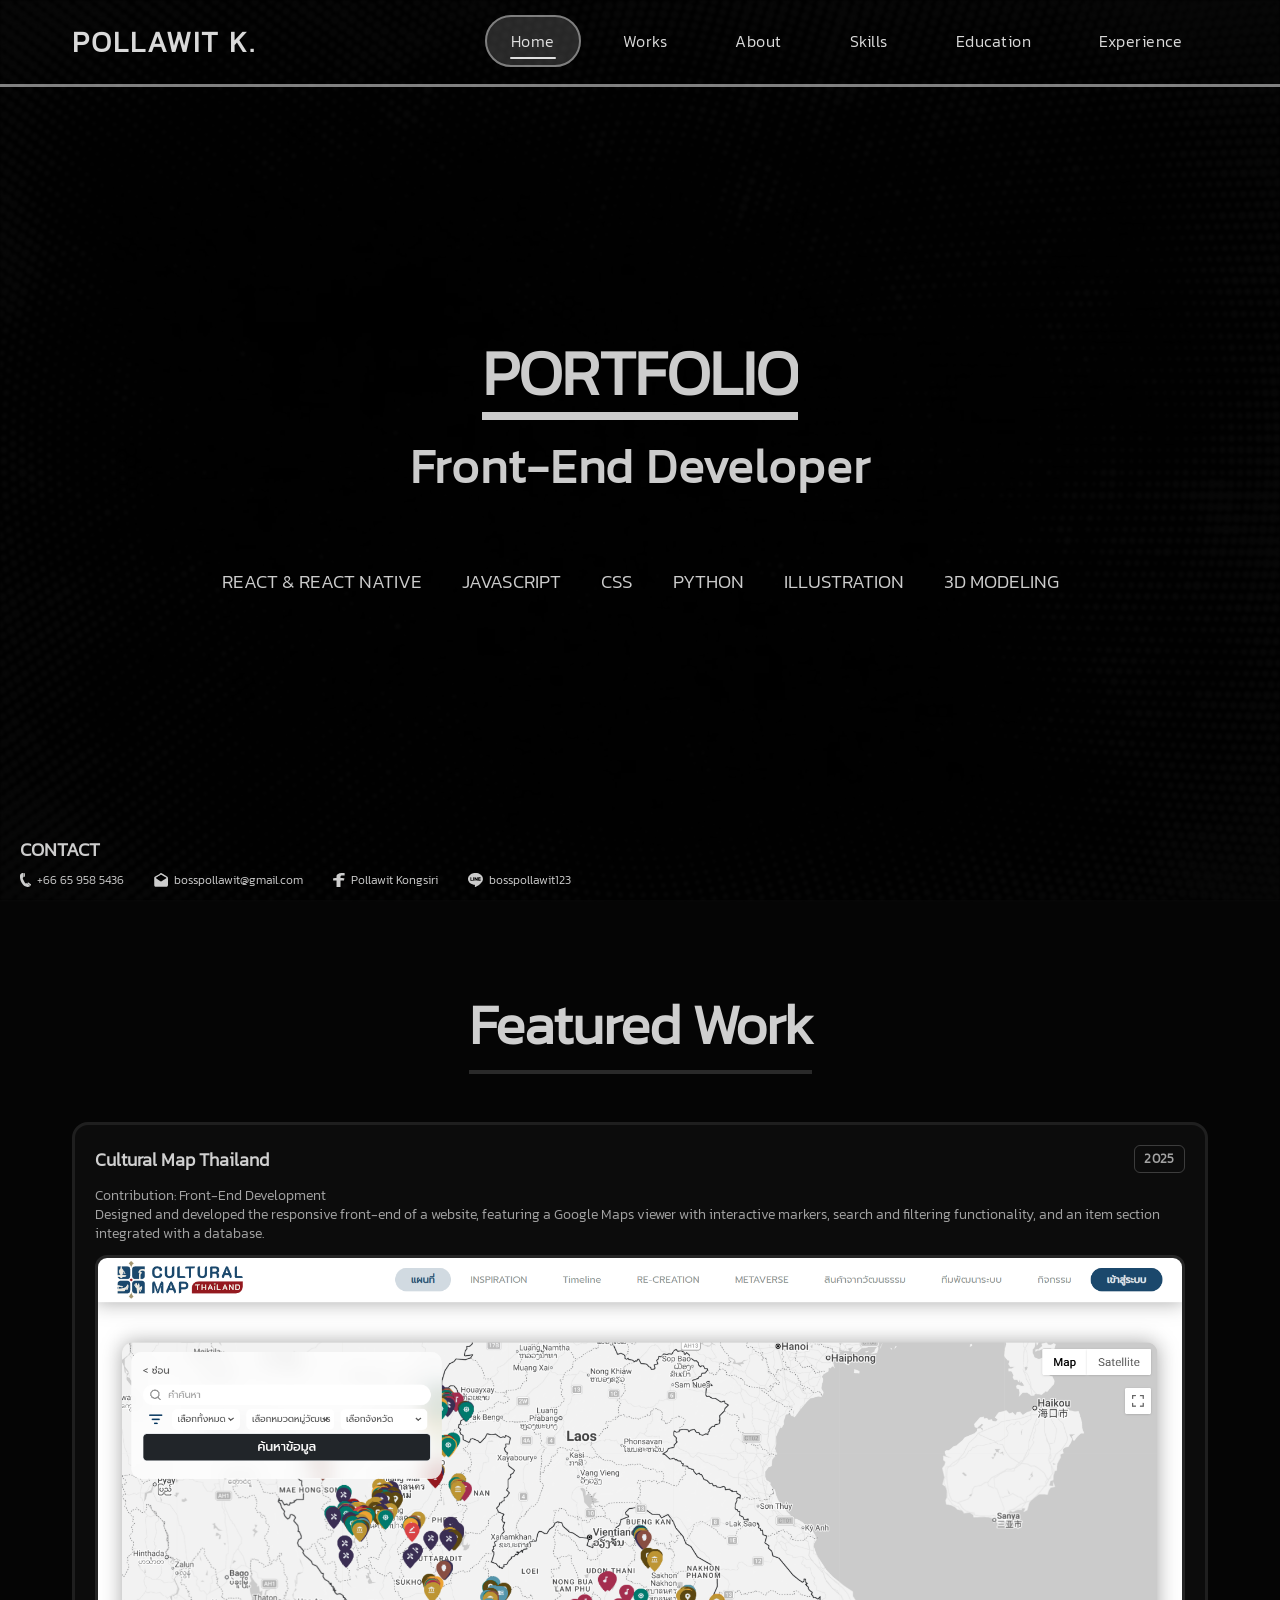
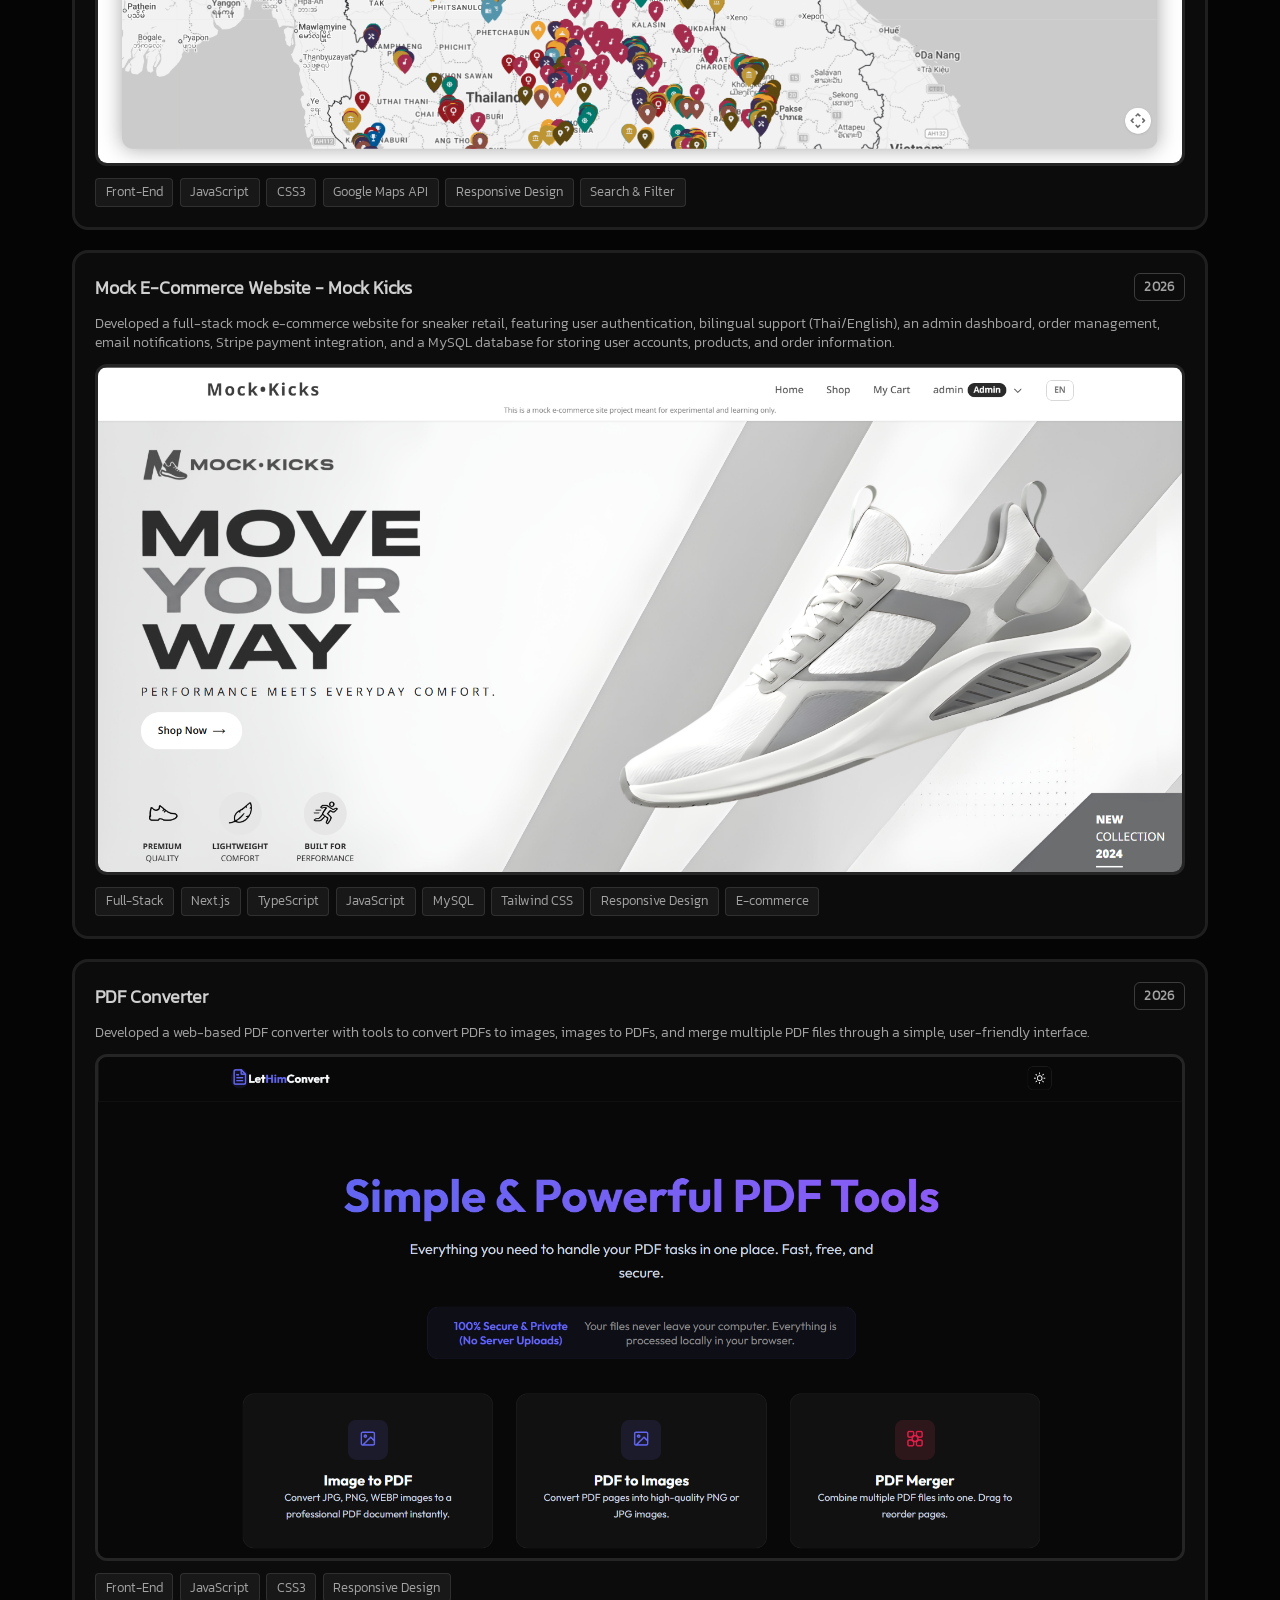
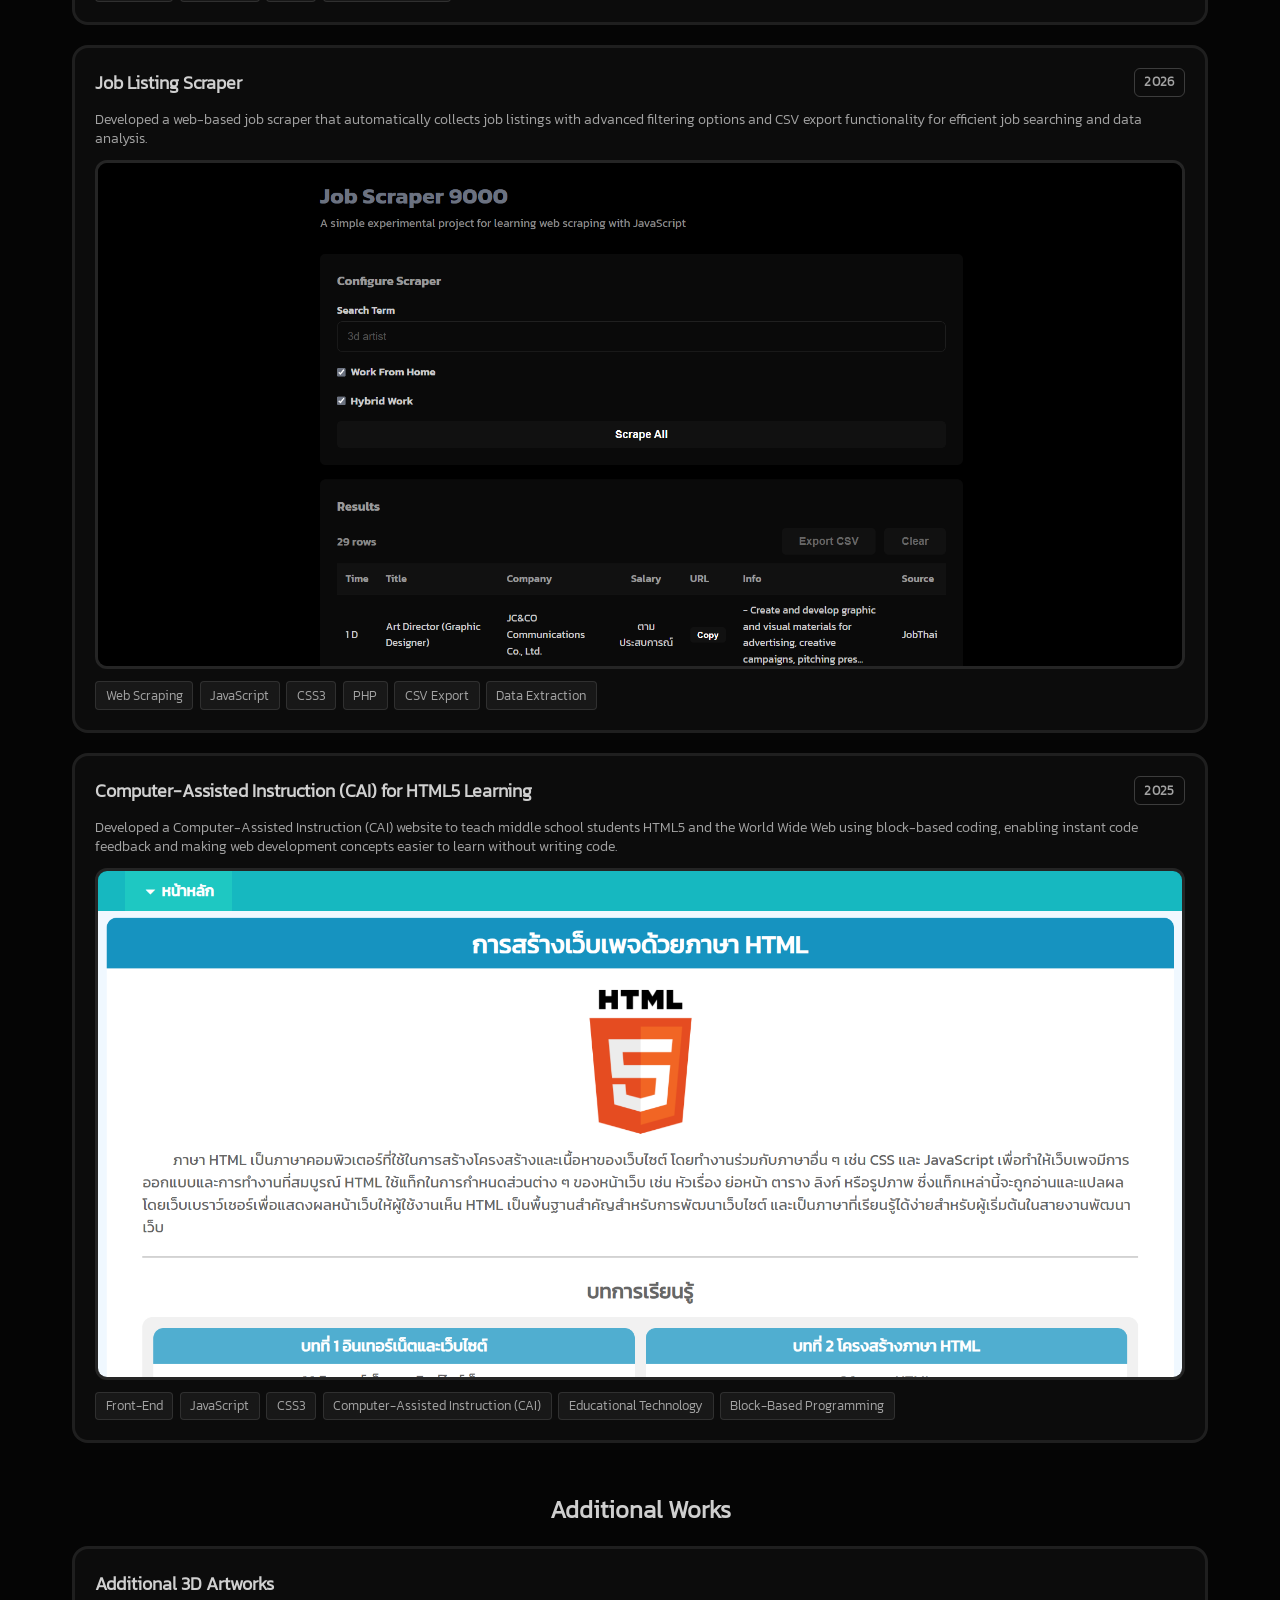
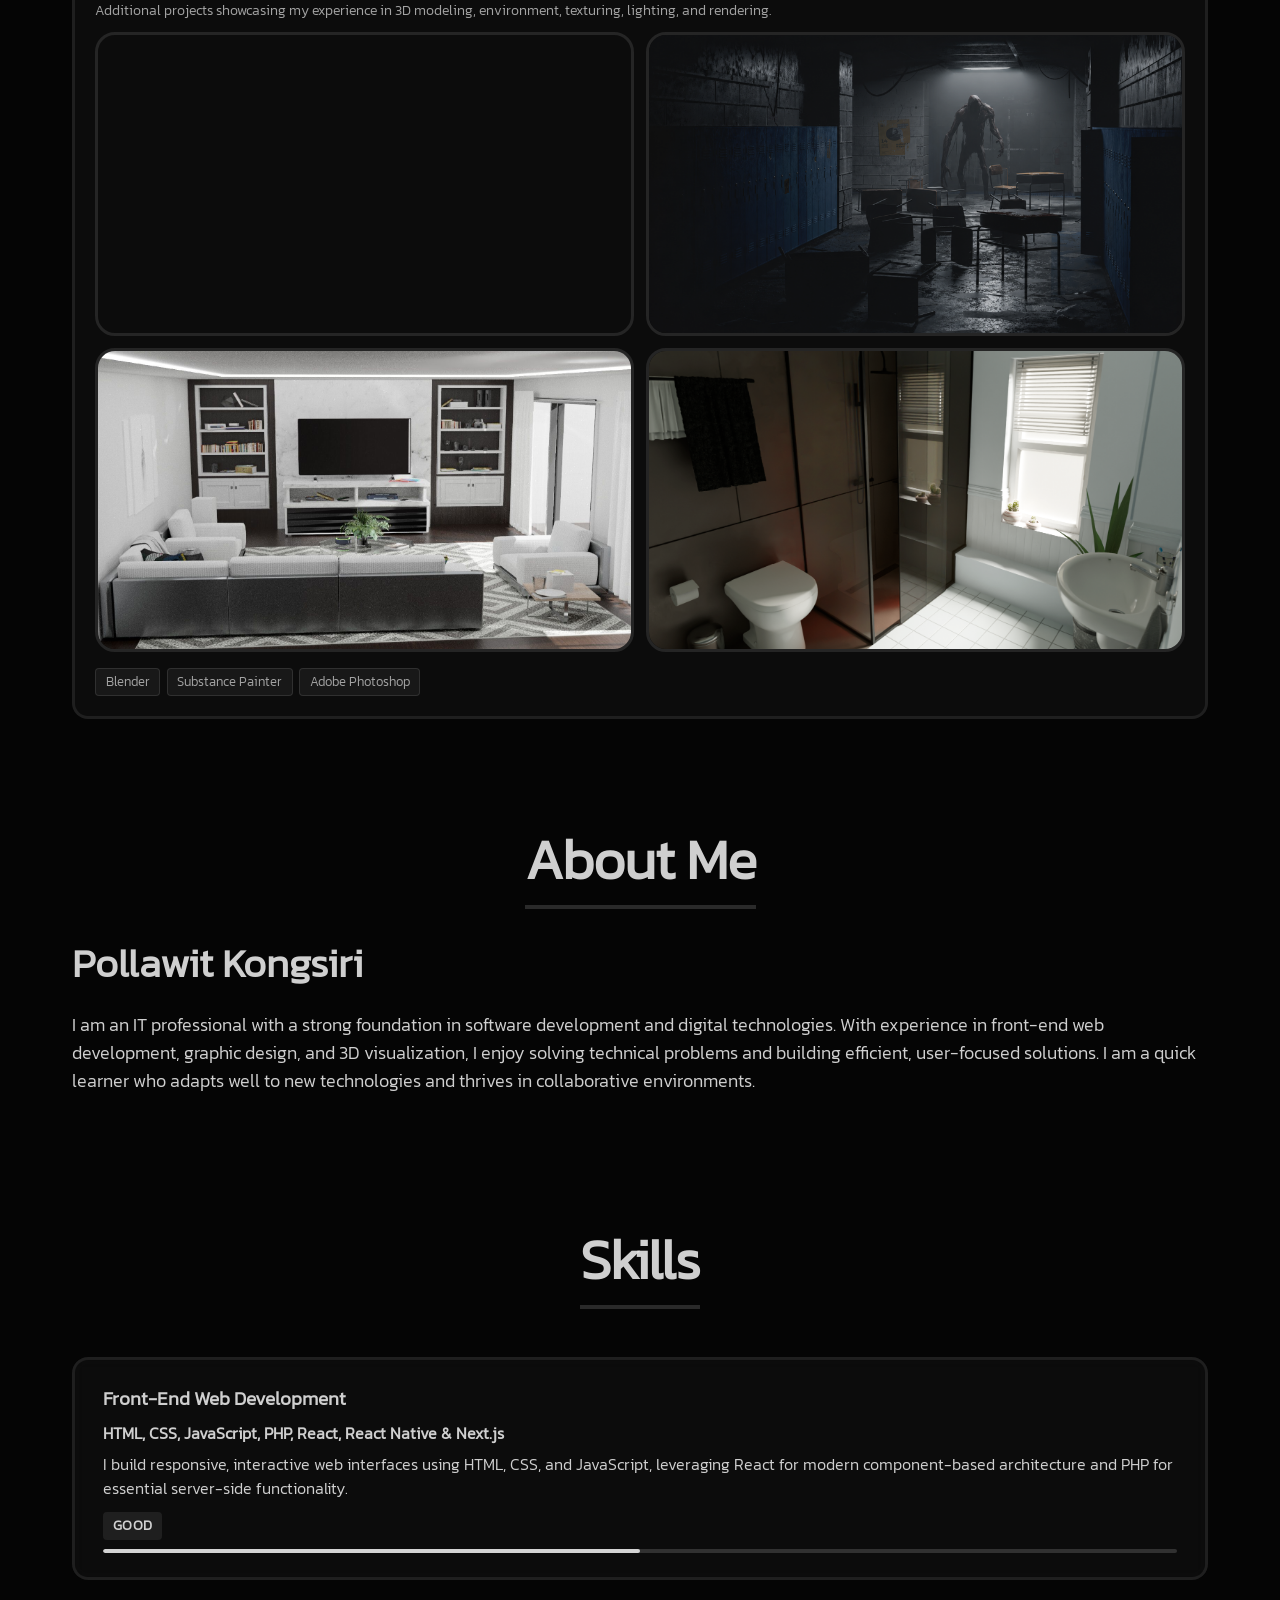
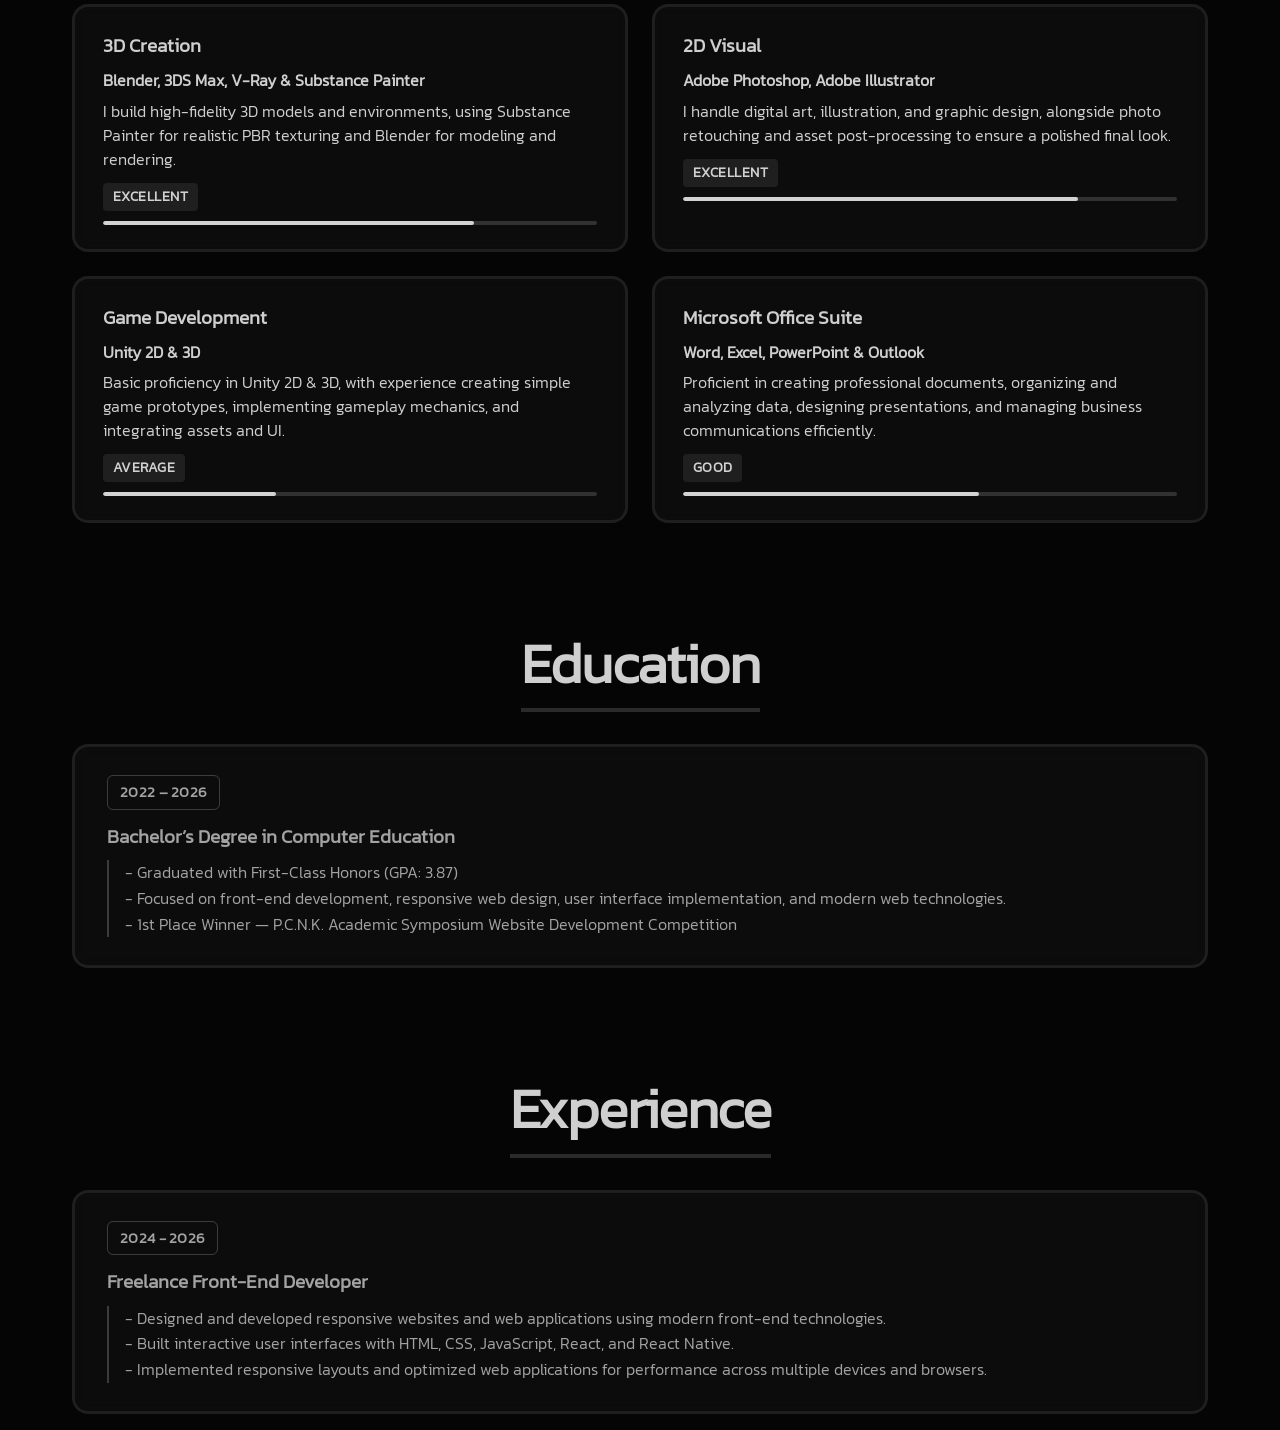
==== commit 256a3490: "ye" ====
--- a/index.html
+++ b/index.html
@@ -203,25 +203,26 @@
                 </div>
             </div>
 
-            <h2 class="h2artwork" style="margin: 3rem  0 1rem 0">Additional Works</h2>
+            <h2 class="h2artwork" style="margin: 3rem 0 1rem 0">Additional Works</h2>
 
             <div class="p2-item">
+                <h3 class="p2-item-title">Additional 3D Artworks</h3>
                 <p class="p2-item-desc">Additional projects showcasing my experience in 3D modeling, environment,
                     texturing, lighting, and rendering.</p>
-                <div class="portfolio-grid" style="margin-top: 0; margin-bottom: 1rem;">
-                    <div class="featured-collage-item">
+                <div class="portfolio-grid additional-art-grid" style="margin-top: 0; margin-bottom: 1rem;">
+                    <div class="featured-collage-item" onclick="window.open('https://wonderingg655.github.io/Portfolio/');">
                         <video autoplay muted loop preload="true" id="vid2">
                             <source src="3.mp4" type="video/mp4">
                         </video>
                     </div>
                     <div class="featured-collage-item">
-                        <img src="3d1_1.png" alt="3D artwork">
+                        <img src="3d1_1.png" alt="3D artwork" onclick="window.open('https://wonderingg655.github.io/Portfolio/');">
                     </div>
                     <div class="featured-collage-item">
-                        <img src="3d3_1.jpg" alt="3D artwork">
+                        <img src="3d3_1.jpg" alt="3D artwork" onclick="window.open('https://wonderingg655.github.io/Portfolio/');">
                     </div>
                     <div class="featured-collage-item">
-                        <img src="3d5_1.png" alt="3D artwork">
+                        <img src="3d5_1.png" alt="3D artwork" onclick="window.open('https://wonderingg655.github.io/Portfolio/');">
                     </div>
                 </div>
                 <div class="p2-tags">
--- a/wstyle.css
+++ b/wstyle.css
@@ -360,7 +360,7 @@
 }
 
 .hero h1 {
-    font-size: clamp(6rem, 8vw, 10rem);
+    font-size: clamp(2.5rem, 9vw, 4rem);
     line-height: 1.22;
     overflow: hidden;
     font-weight: 900;
@@ -675,7 +675,7 @@
     border-radius: 12px;
     overflow: hidden;
     margin-bottom: 0.75rem;
-    border: 1px solid rgba(255, 255, 255, 0.06);
+    border: 3px solid rgba(255, 255, 255, 0.1);
 }
 
 .p2-item-img img {
@@ -701,6 +701,25 @@
     border: 1px solid rgba(255, 255, 255, 0.1);
     border-radius: 4px;
     color: var(--text-secondary);
+}
+
+.additional-art-grid .featured-collage-item {
+    cursor: pointer;
+}
+
+.additional-art-grid .featured-collage-item:hover {
+    transform: none;
+    border-color: rgba(255, 255, 255, 0.1);
+    box-shadow: none;
+}
+
+.additional-art-grid .featured-collage-item:hover::after {
+    opacity: 0;
+}
+
+.additional-art-grid .featured-collage-item img,
+.additional-art-grid .featured-collage-item video {
+    cursor: pointer;
 }
 
 .portfolio-grid {
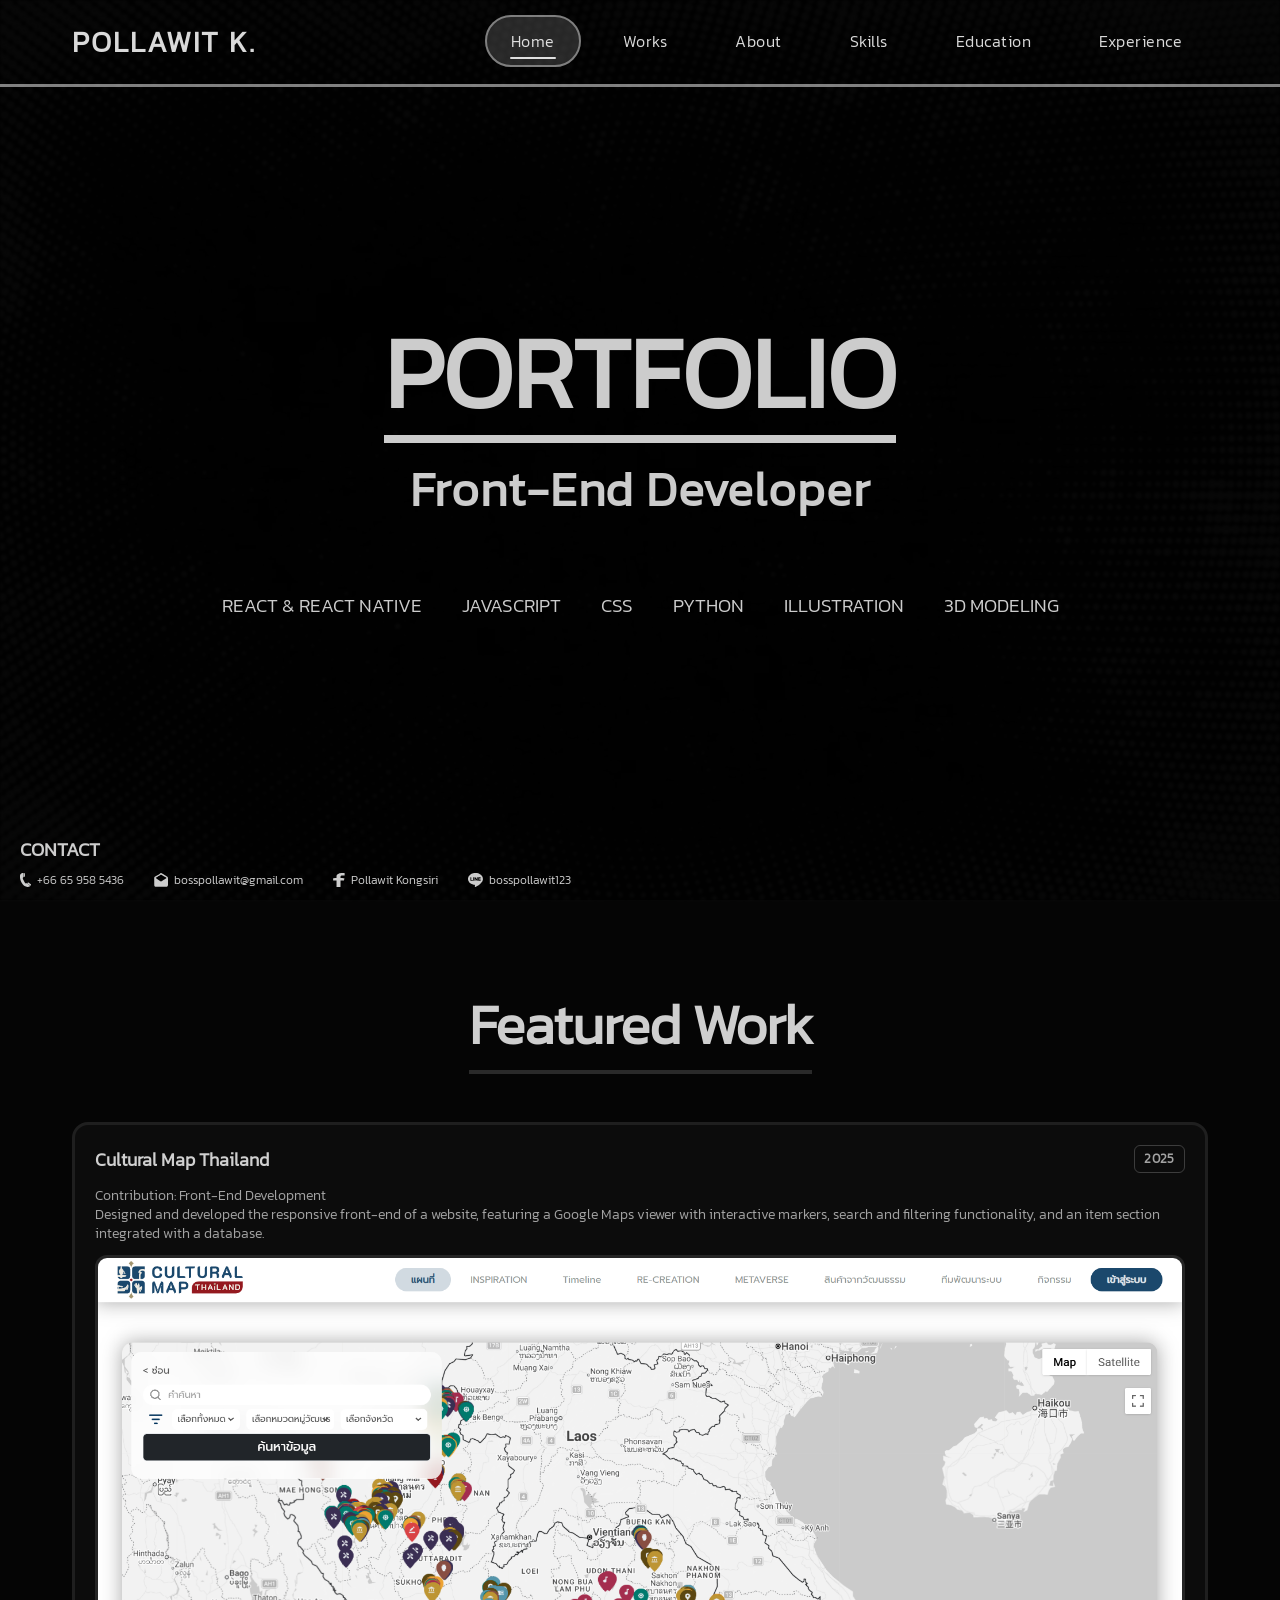
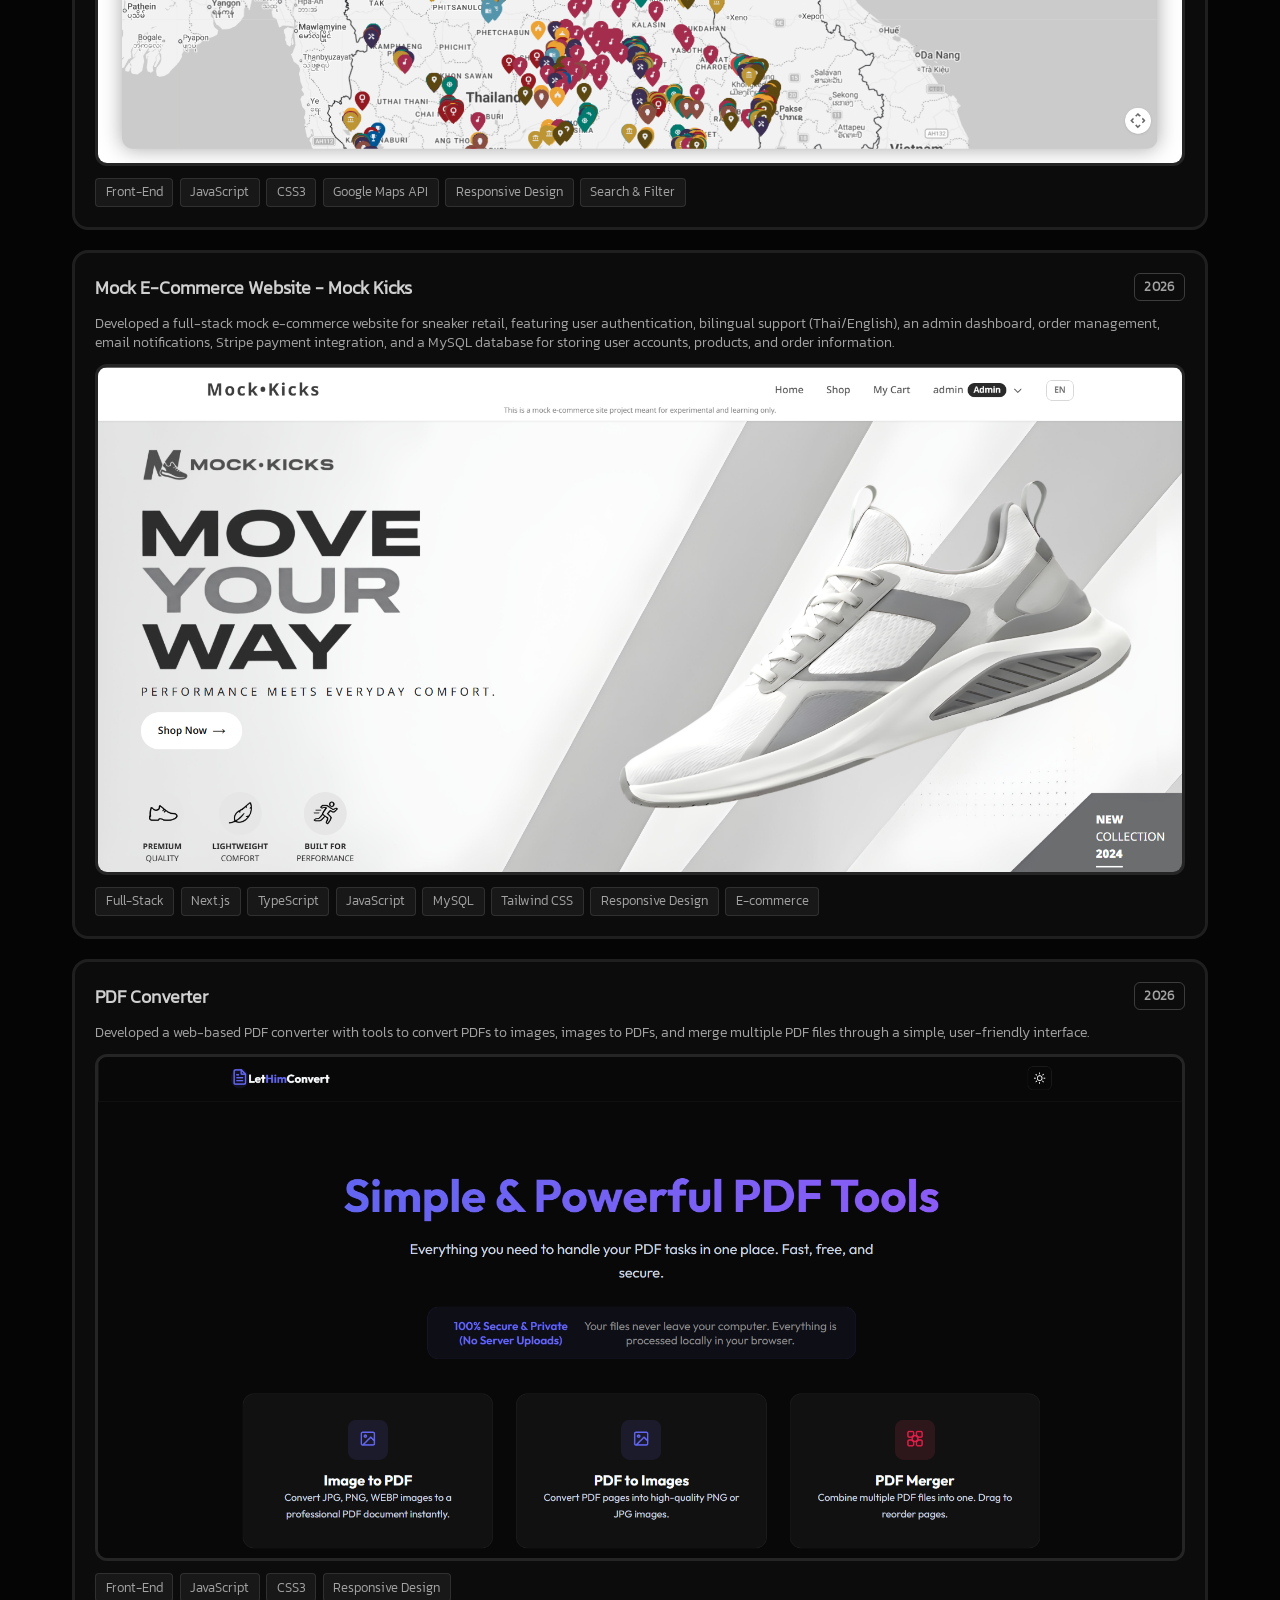
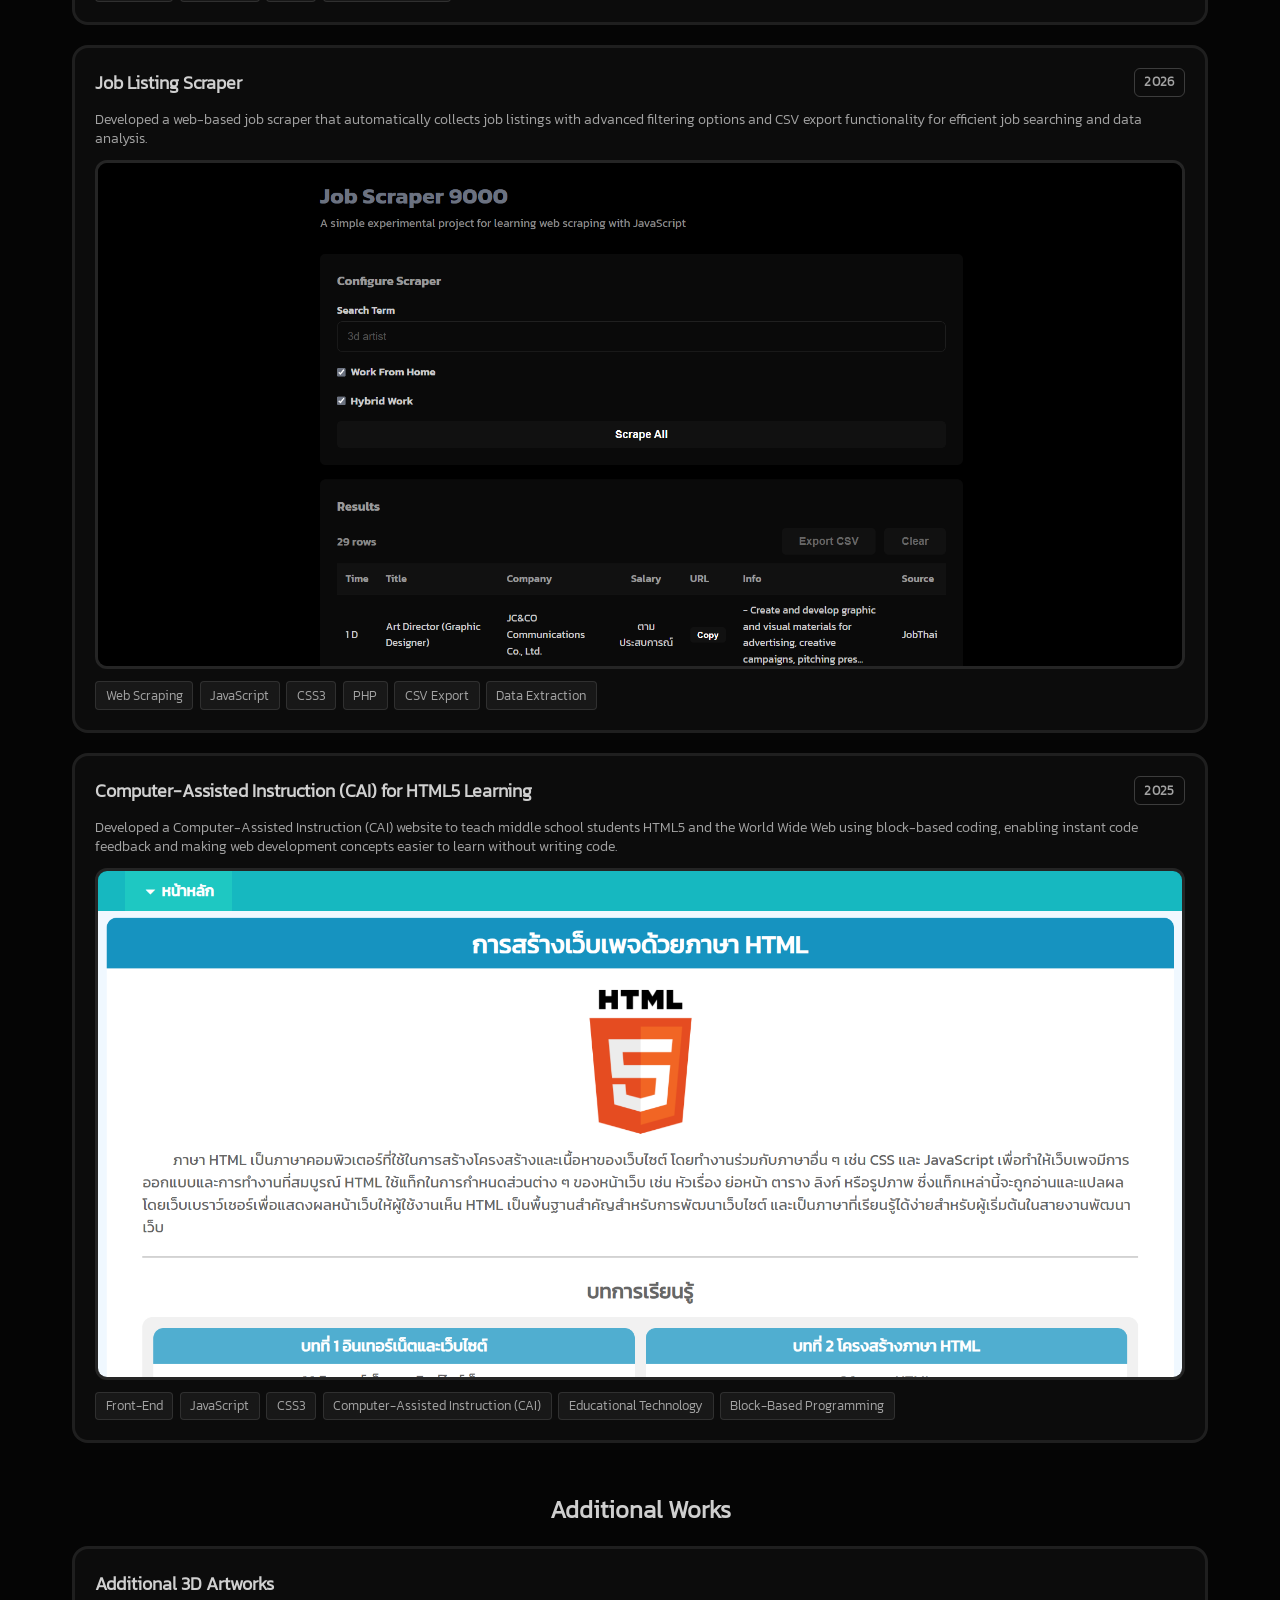
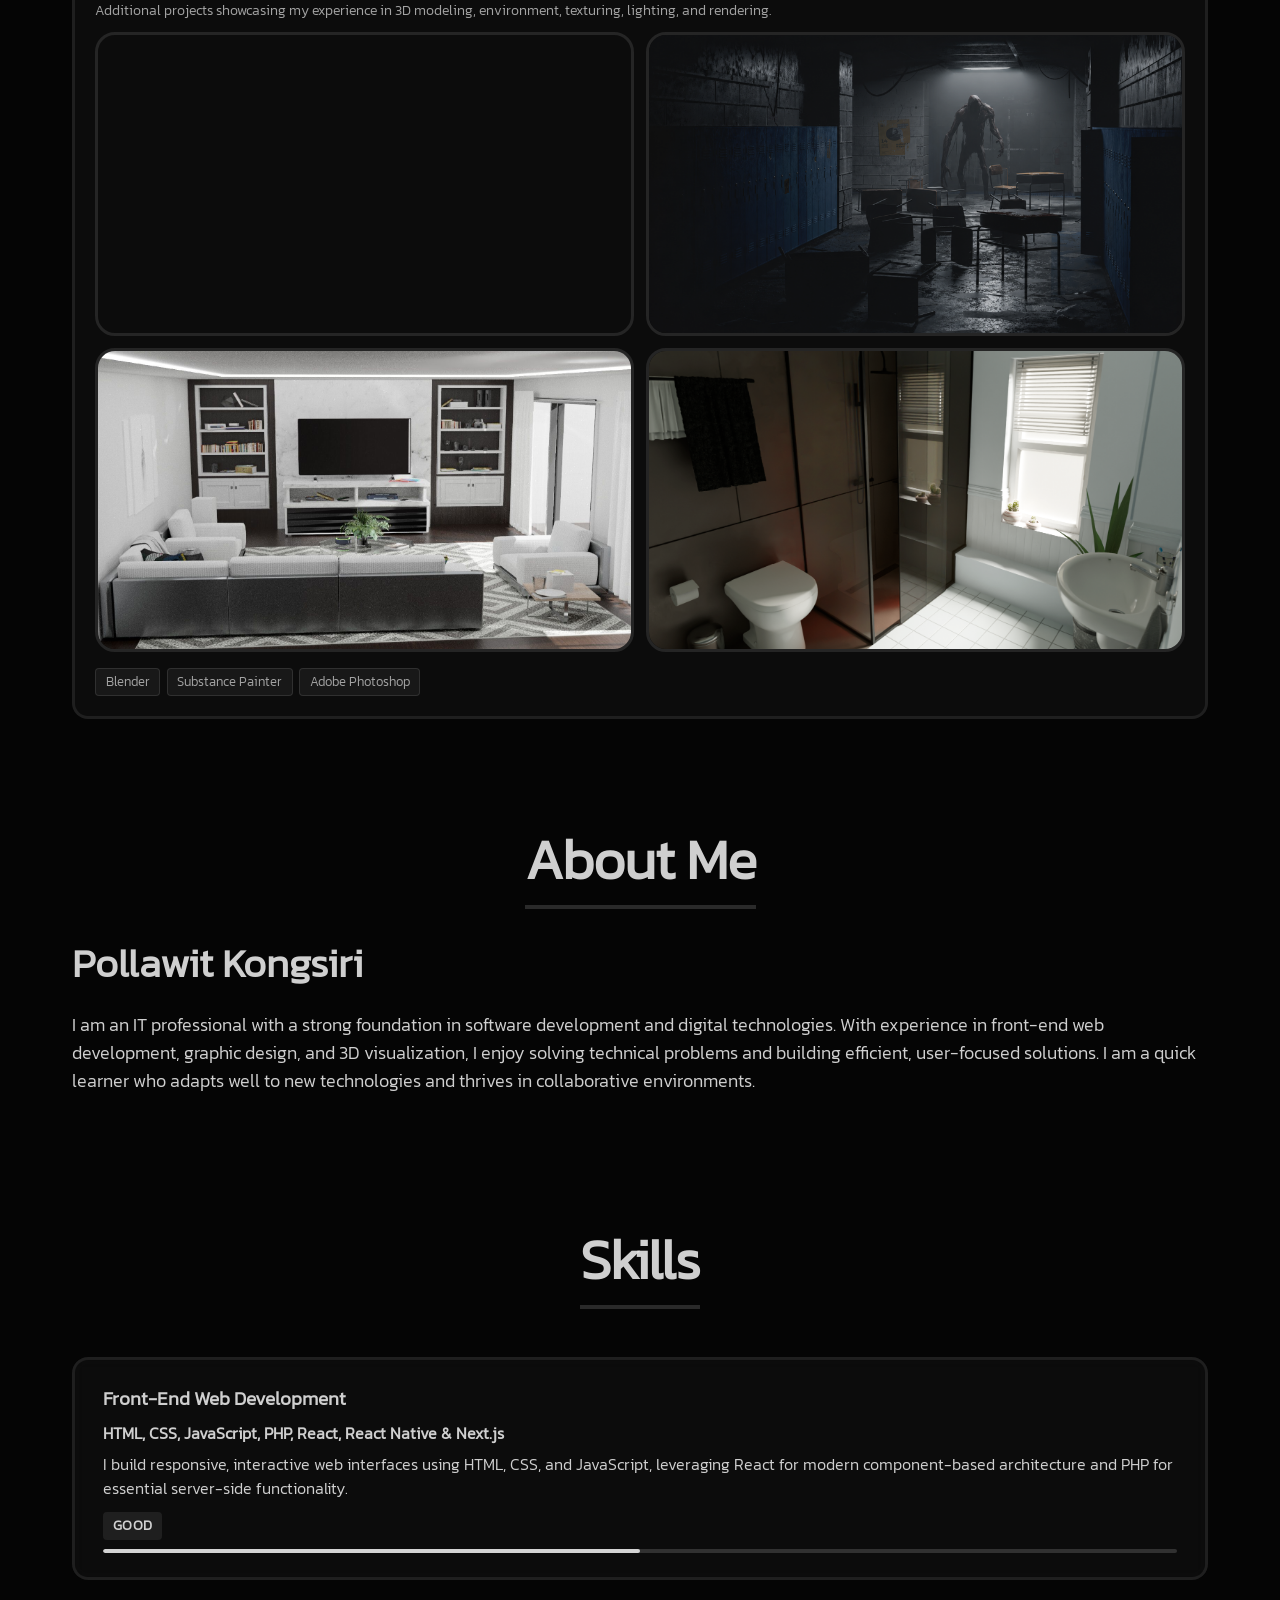
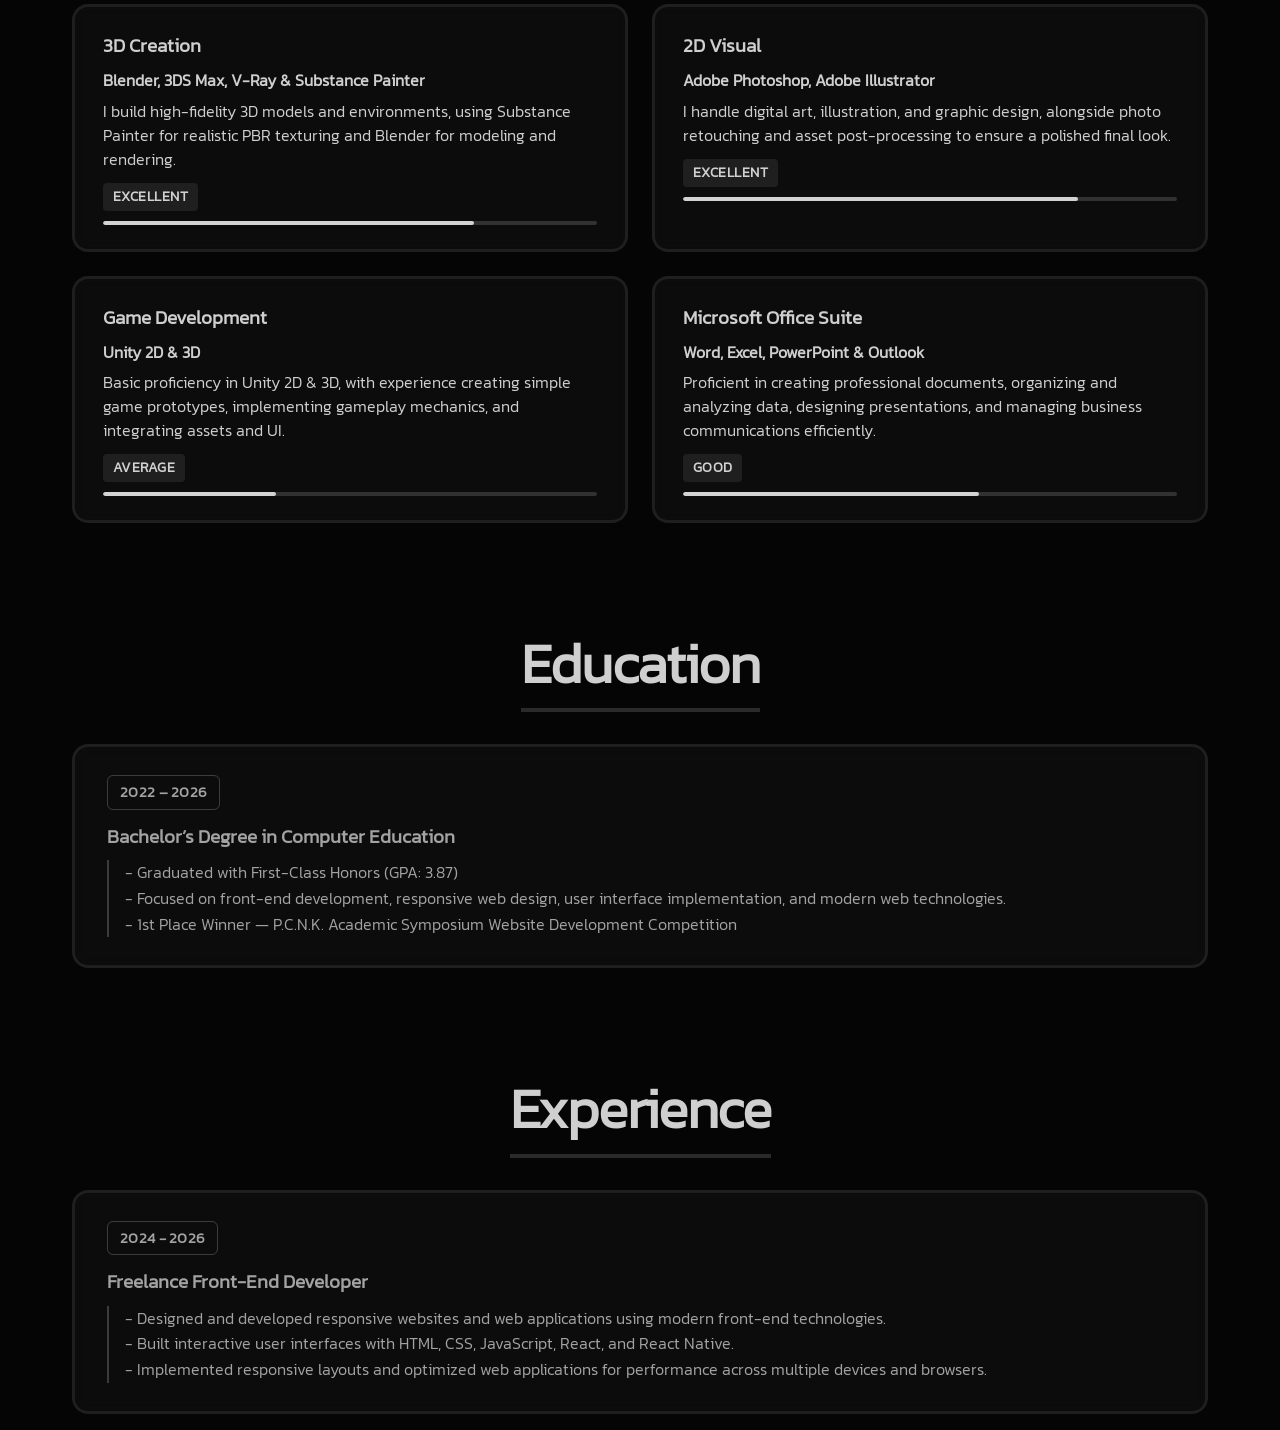
==== commit 943d1889: "ye" ====
--- a/index.html
+++ b/index.html
@@ -168,7 +168,7 @@
                     <p class="p2-item-desc">Developed a web-based job scraper that automatically collects job listings
                         with advanced filtering options and CSV export functionality for efficient job searching and
                         data analysis.</p>
-                    <div class="p2-item-img" onclick=" window.open('https://vercel.com/ltc-team/ksdpfgjkfdjobfeq9000');">
+                    <div class="p2-item-img" onclick=" window.open('https://ksdpfgjkfdjobfeq9000.vercel.app/');">
                         <img src="w4.png" alt="Web Scraper">
                     </div>
                     <div class="p2-tags">
--- a/wstyle.css
+++ b/wstyle.css
@@ -360,7 +360,7 @@
 }
 
 .hero h1 {
-    font-size: clamp(2.5rem, 9vw, 4rem);
+    font-size: clamp(6rem, 8vw, 10rem);
     line-height: 1.22;
     overflow: hidden;
     font-weight: 900;
@@ -815,7 +815,7 @@
     }
 
     .hero h1 {
-        font-size: clamp(2rem, 7vw, 3.5rem);
+        font-size: clamp(2.5rem, 9vw, 4rem);
     }
 
     .hero .subtitle {
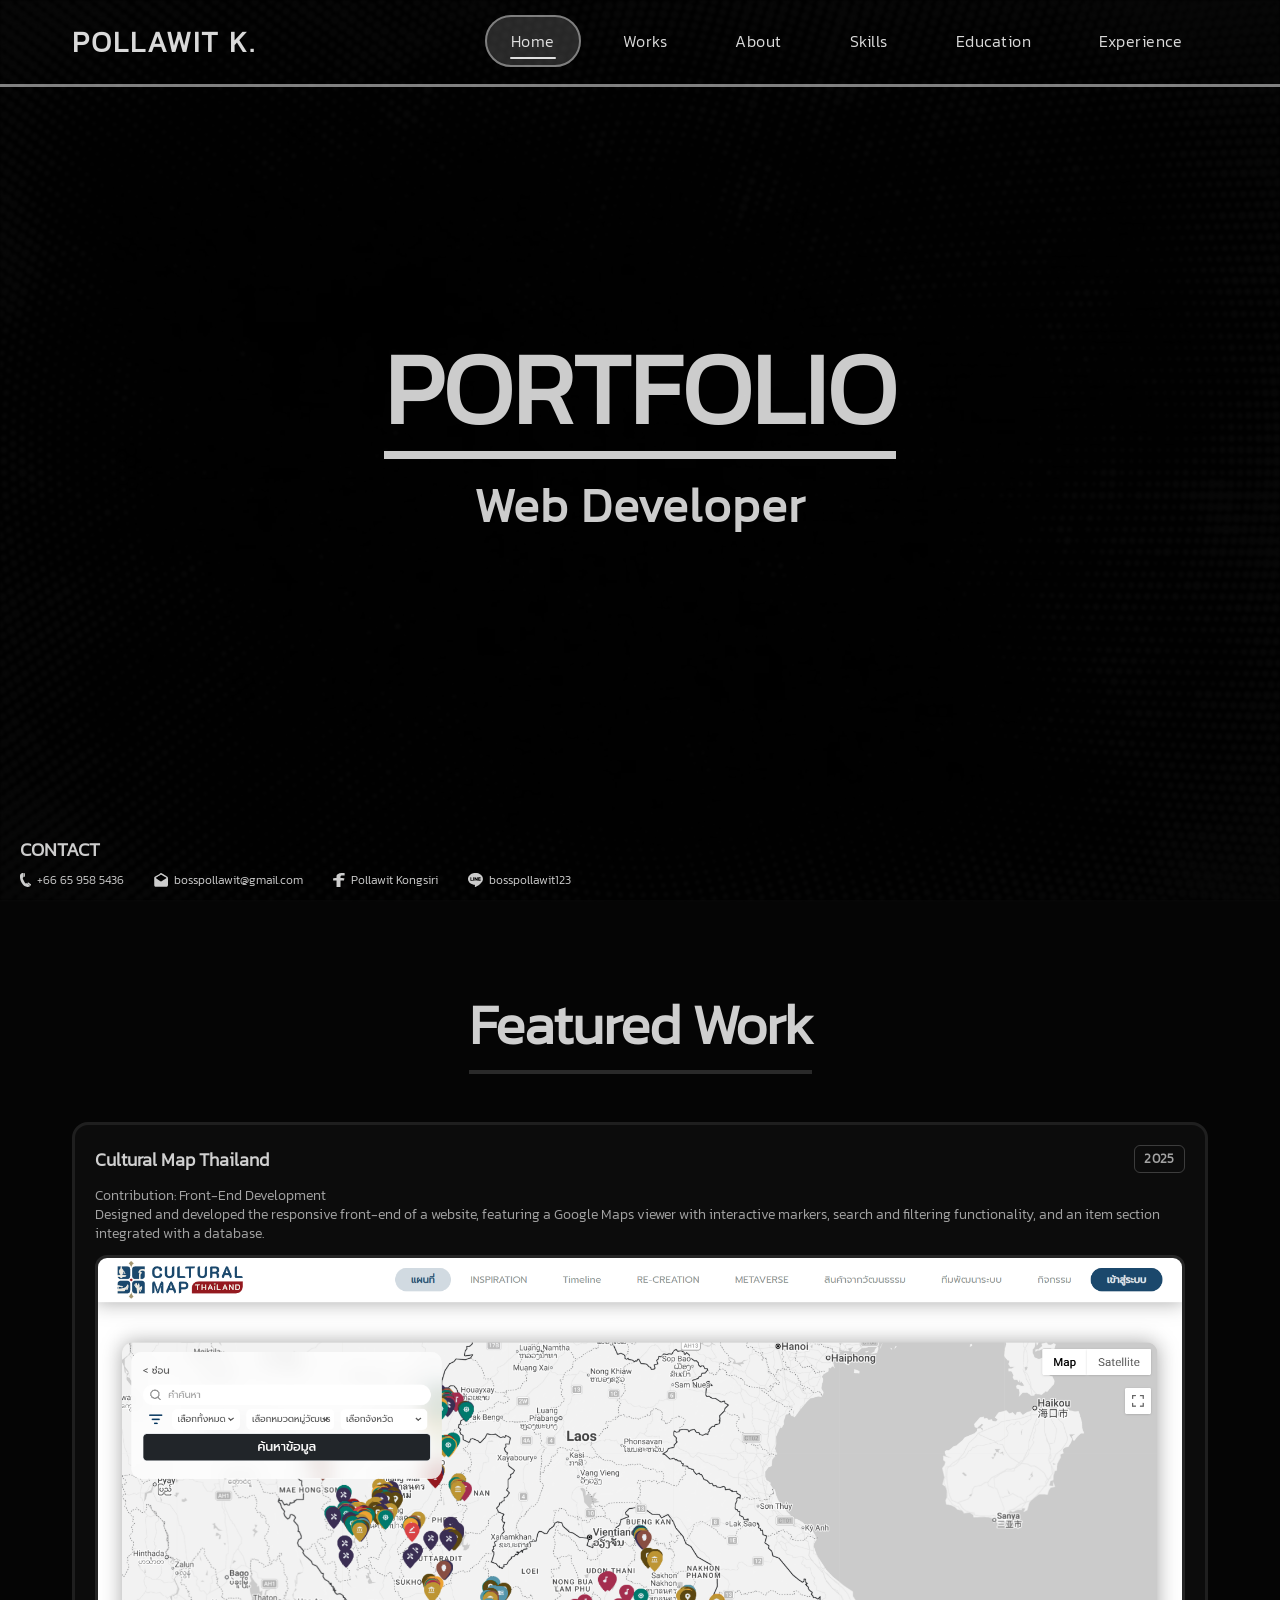
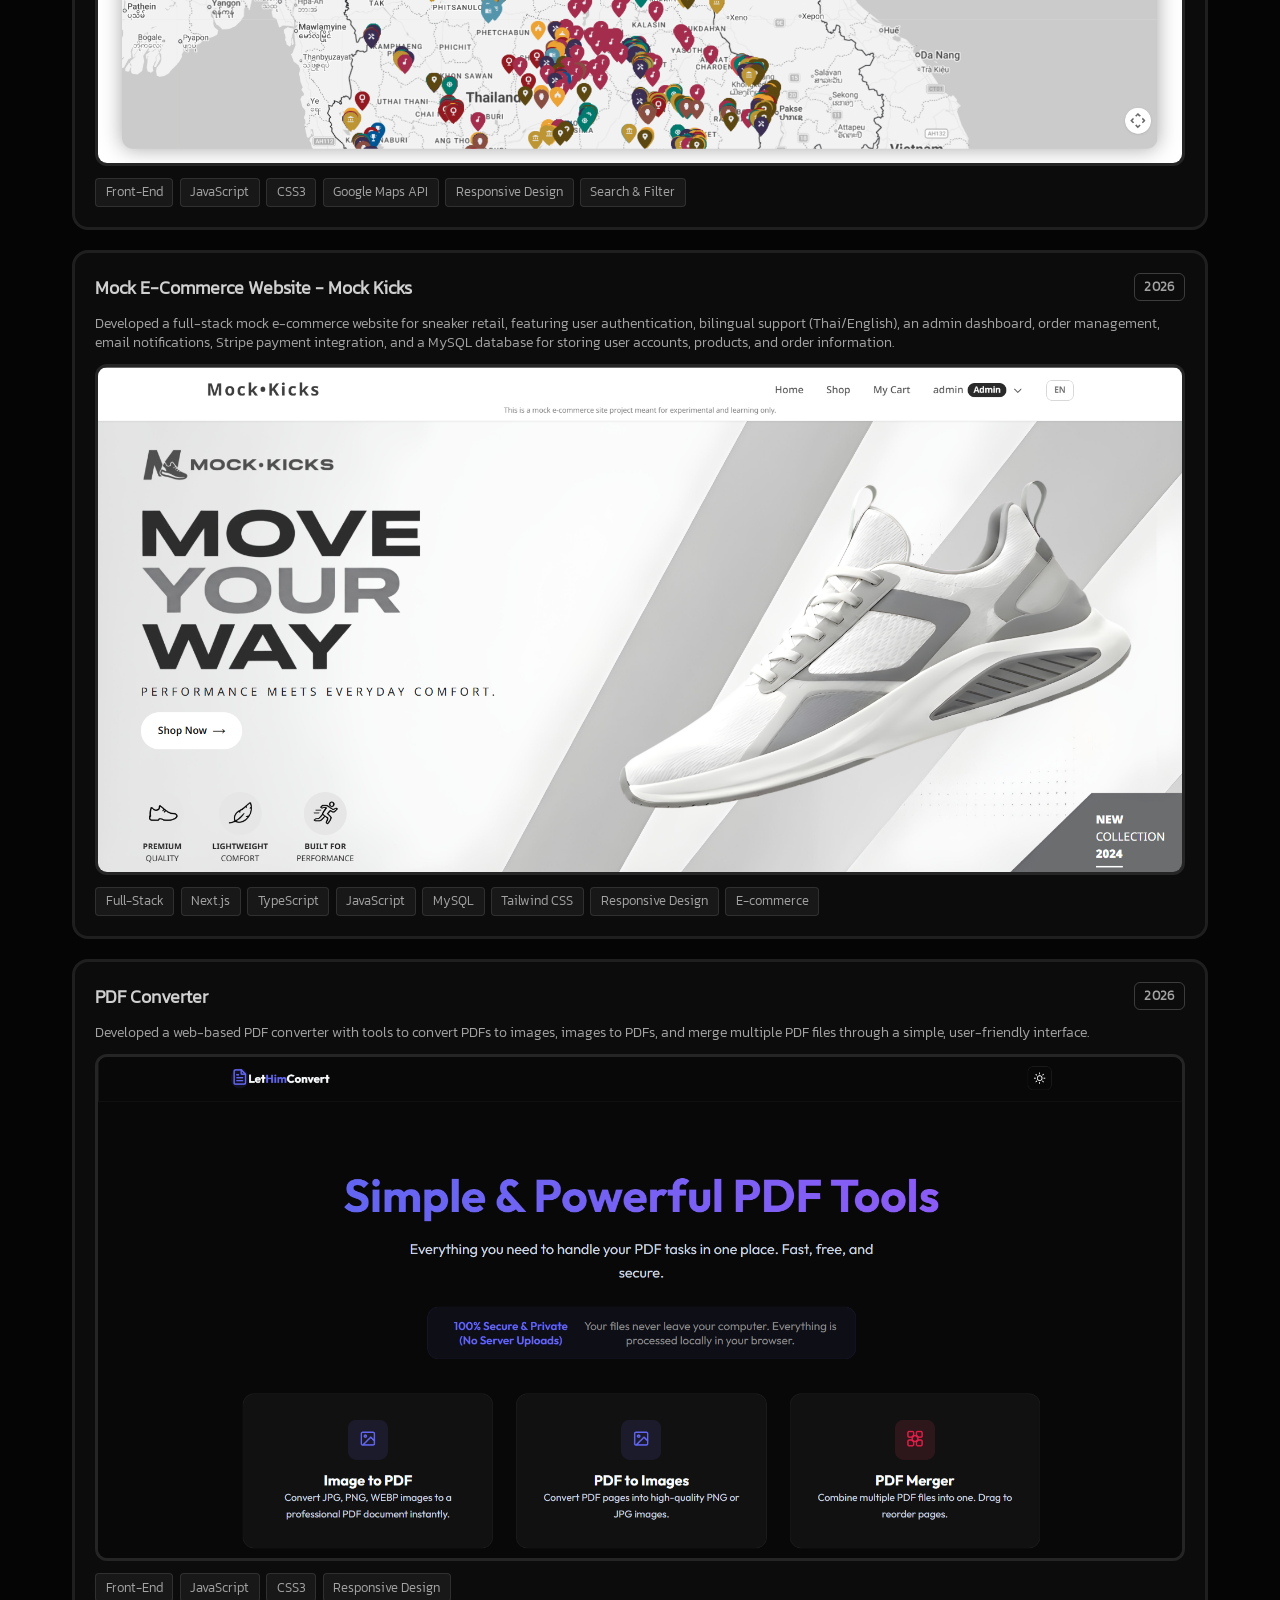
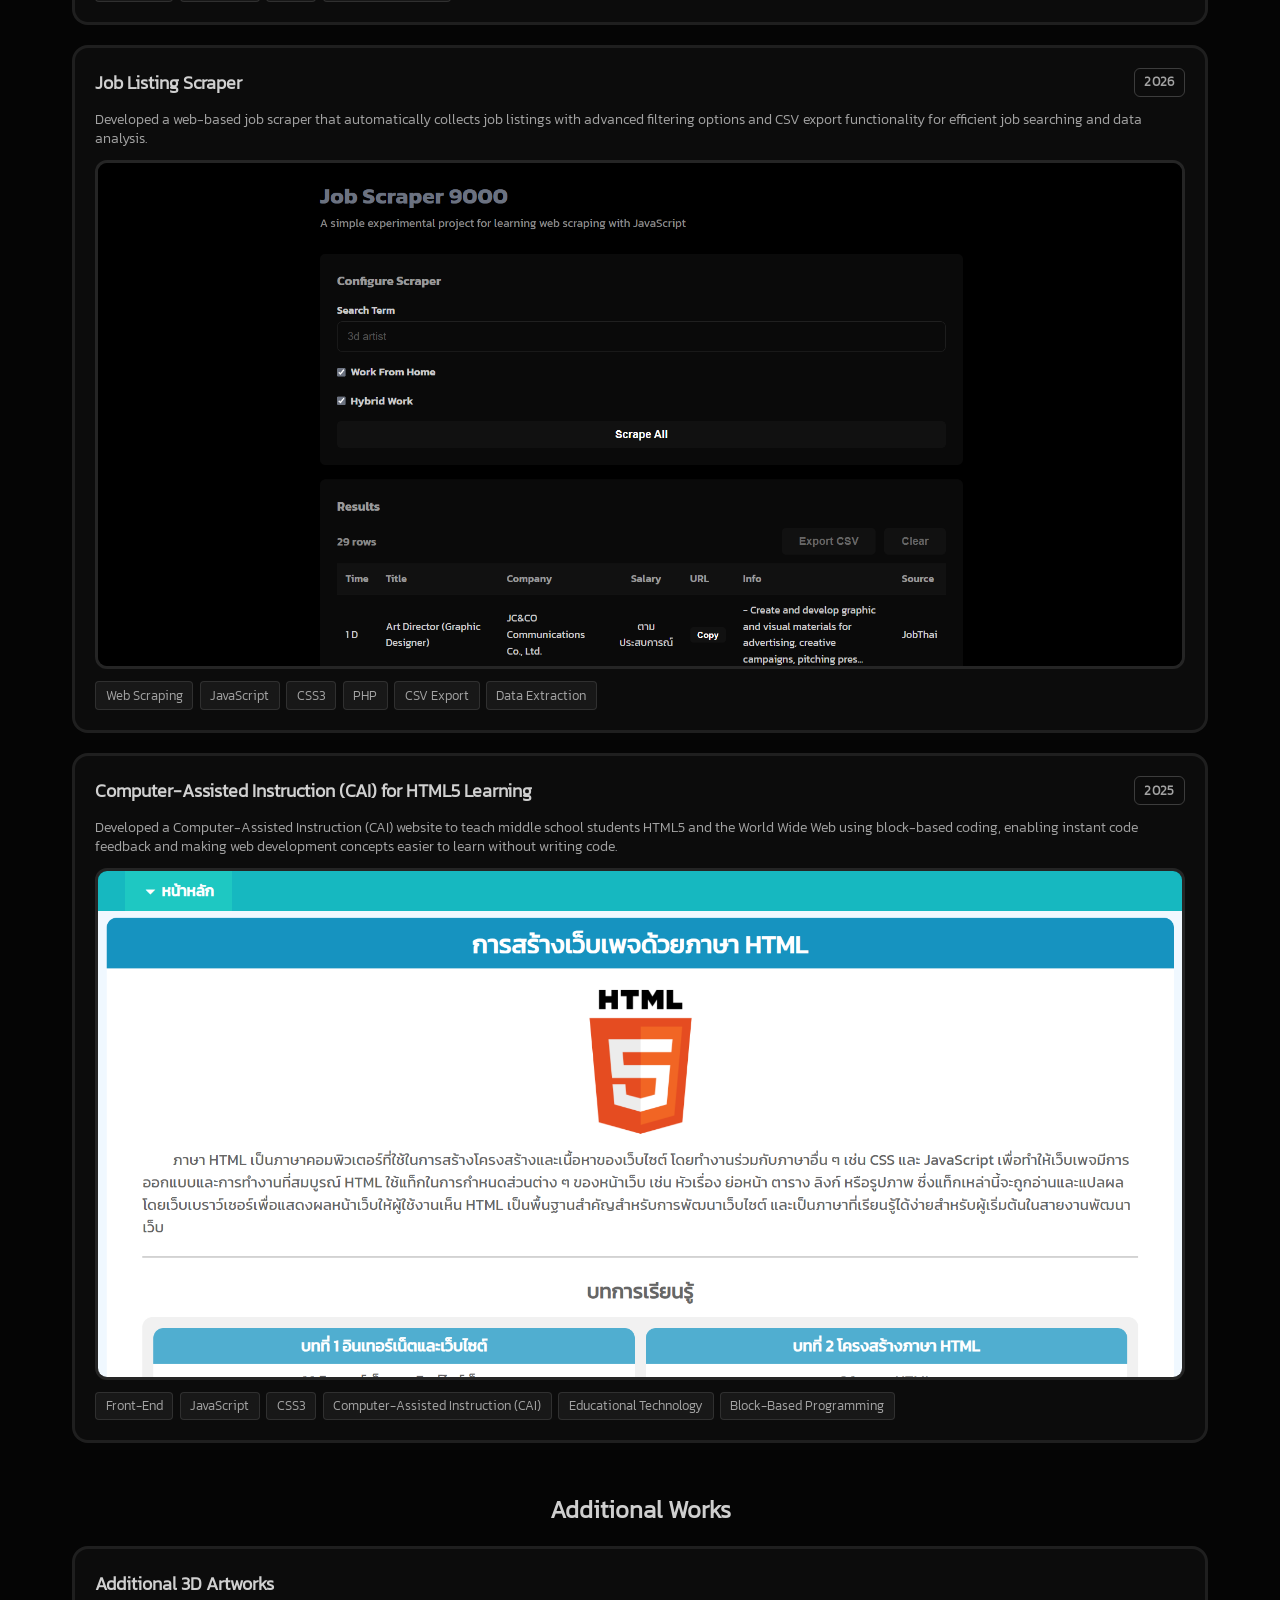
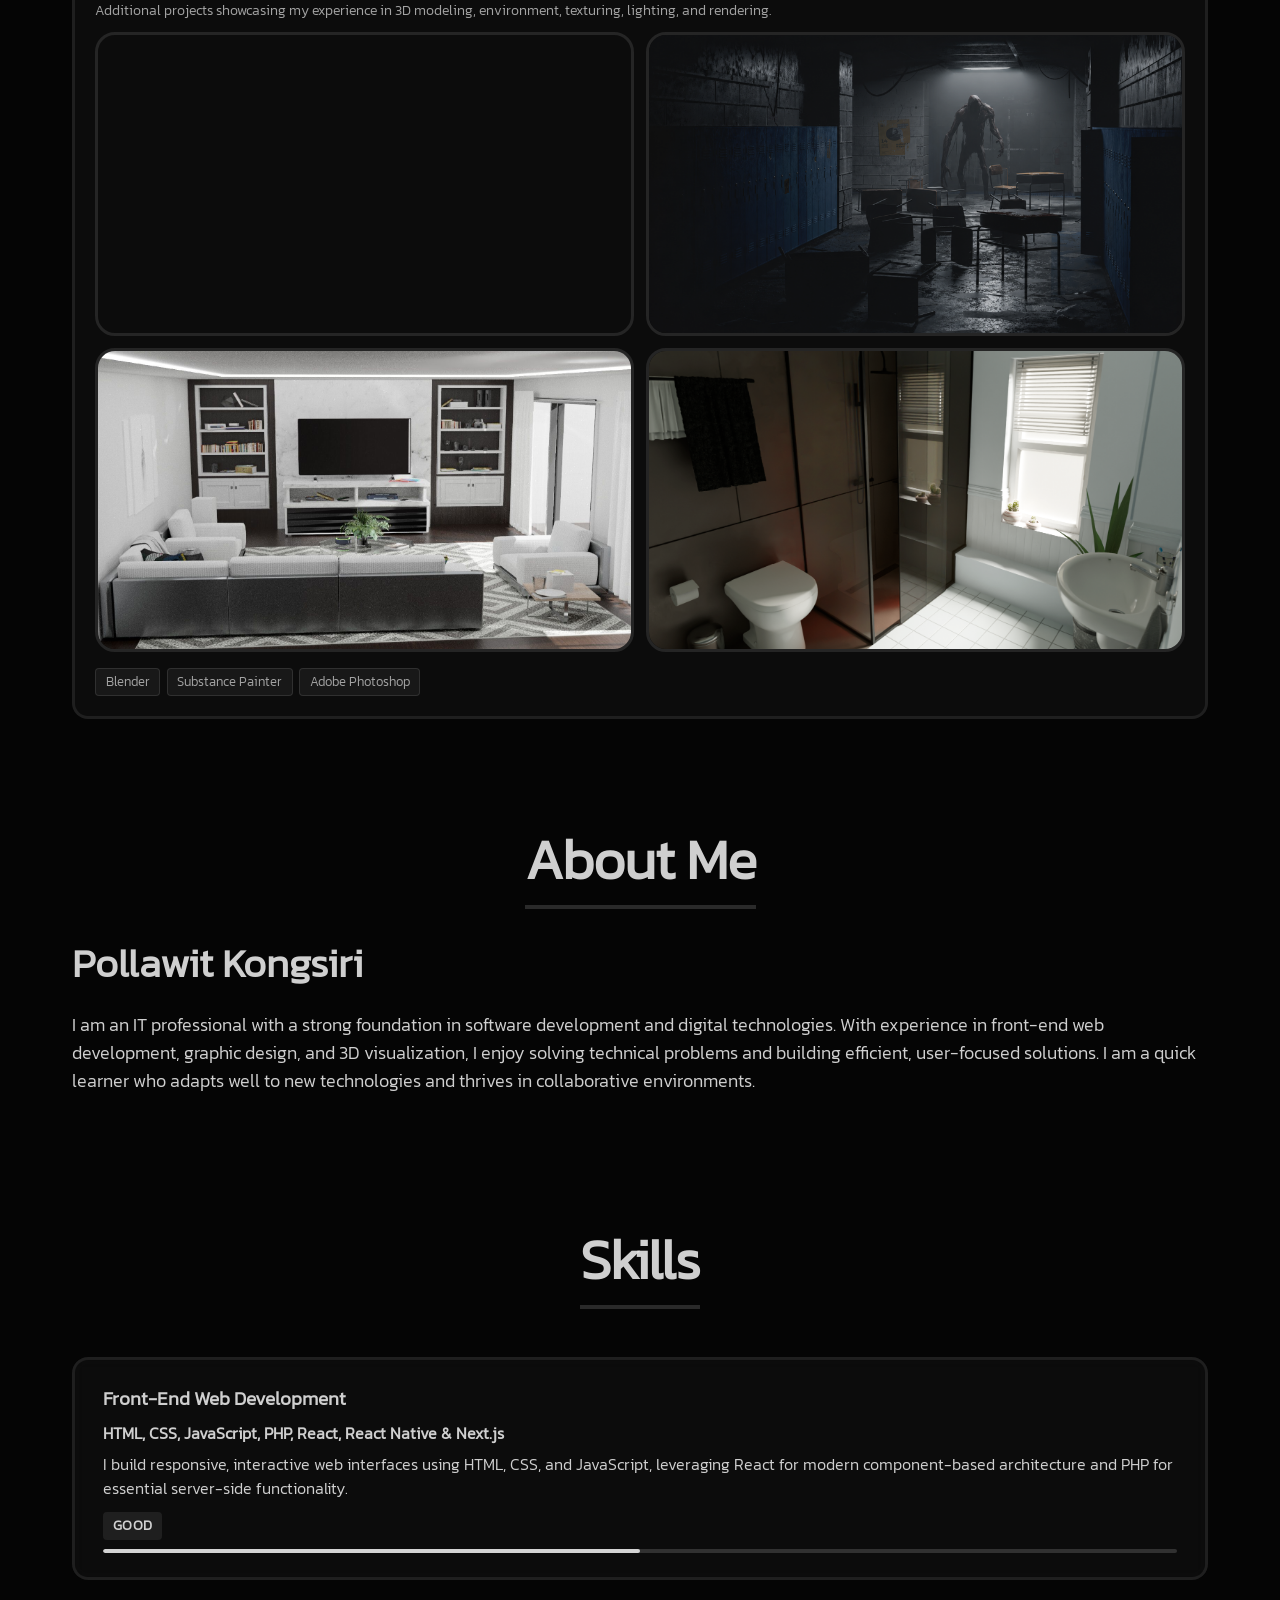
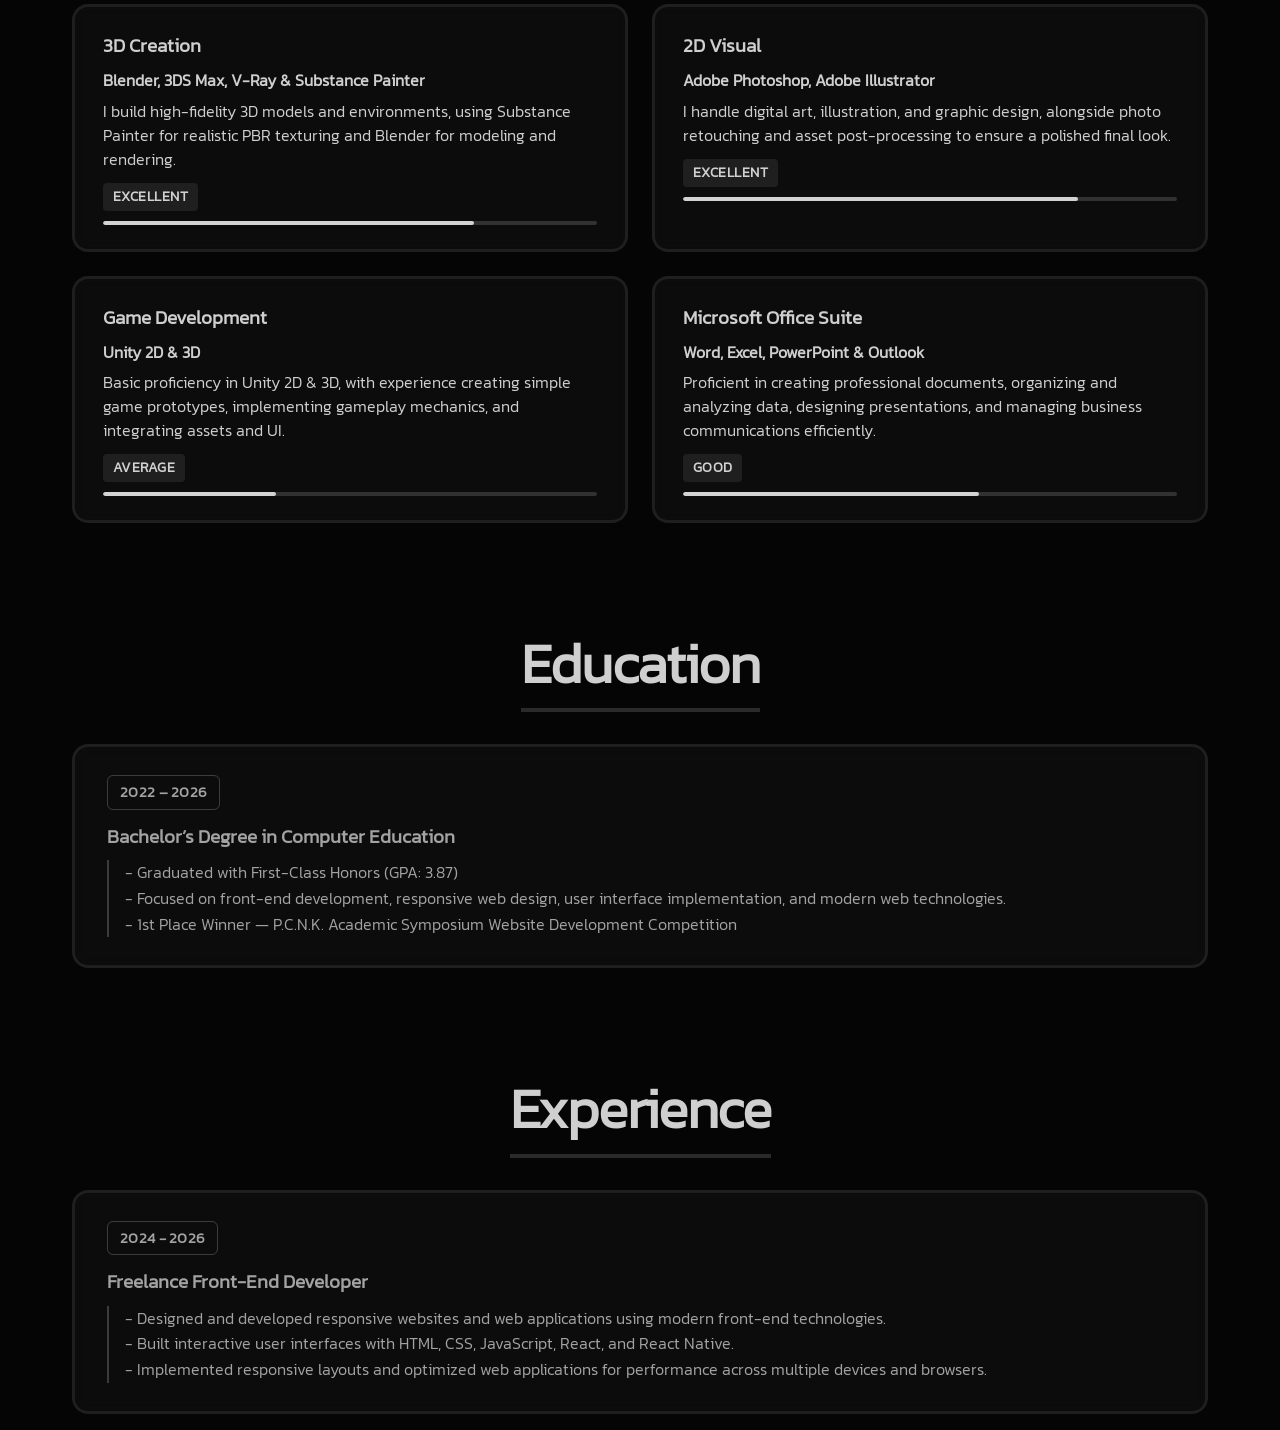
==== commit bd7bff3b: "Update index.html" ====
--- a/index.html
+++ b/index.html
@@ -62,14 +62,8 @@
         </div>
         <div class="hero-content">
             <h1>PORTFOLIO</h1>
-            <div class="subtitle">Front-End Developer</div>
+            <div class="subtitle">Web Developer</div>
             <div class="bannerflex">
-                <div class="bannerfitem">React & React Native</div>
-                <div class="bannerfitem">JavaScript</div>
-                <div class="bannerfitem">CSS</div>
-                <div class="bannerfitem">Python</div>
-                <div class="bannerfitem">Illustration</div>
-                <div class="bannerfitem">3D Modeling</div>
             </div>
         </div>
         <div class="bannerbot">
